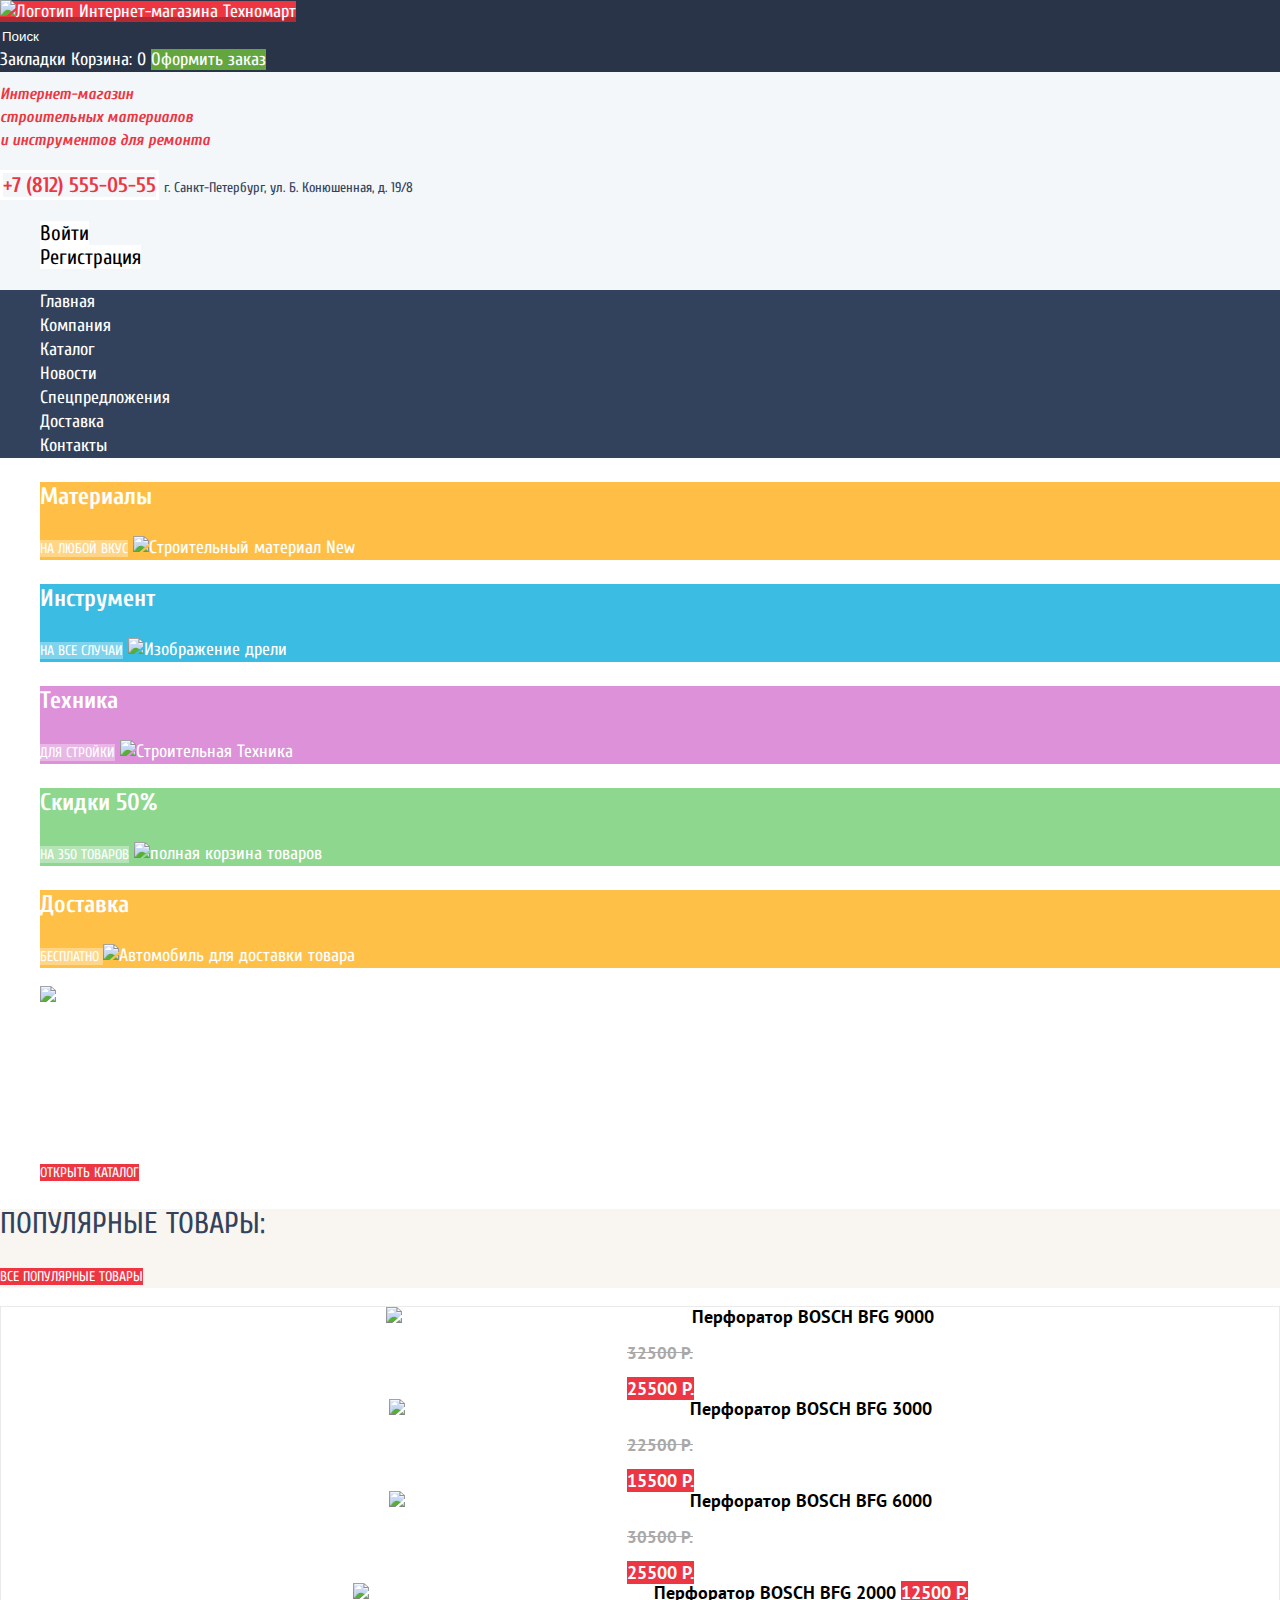
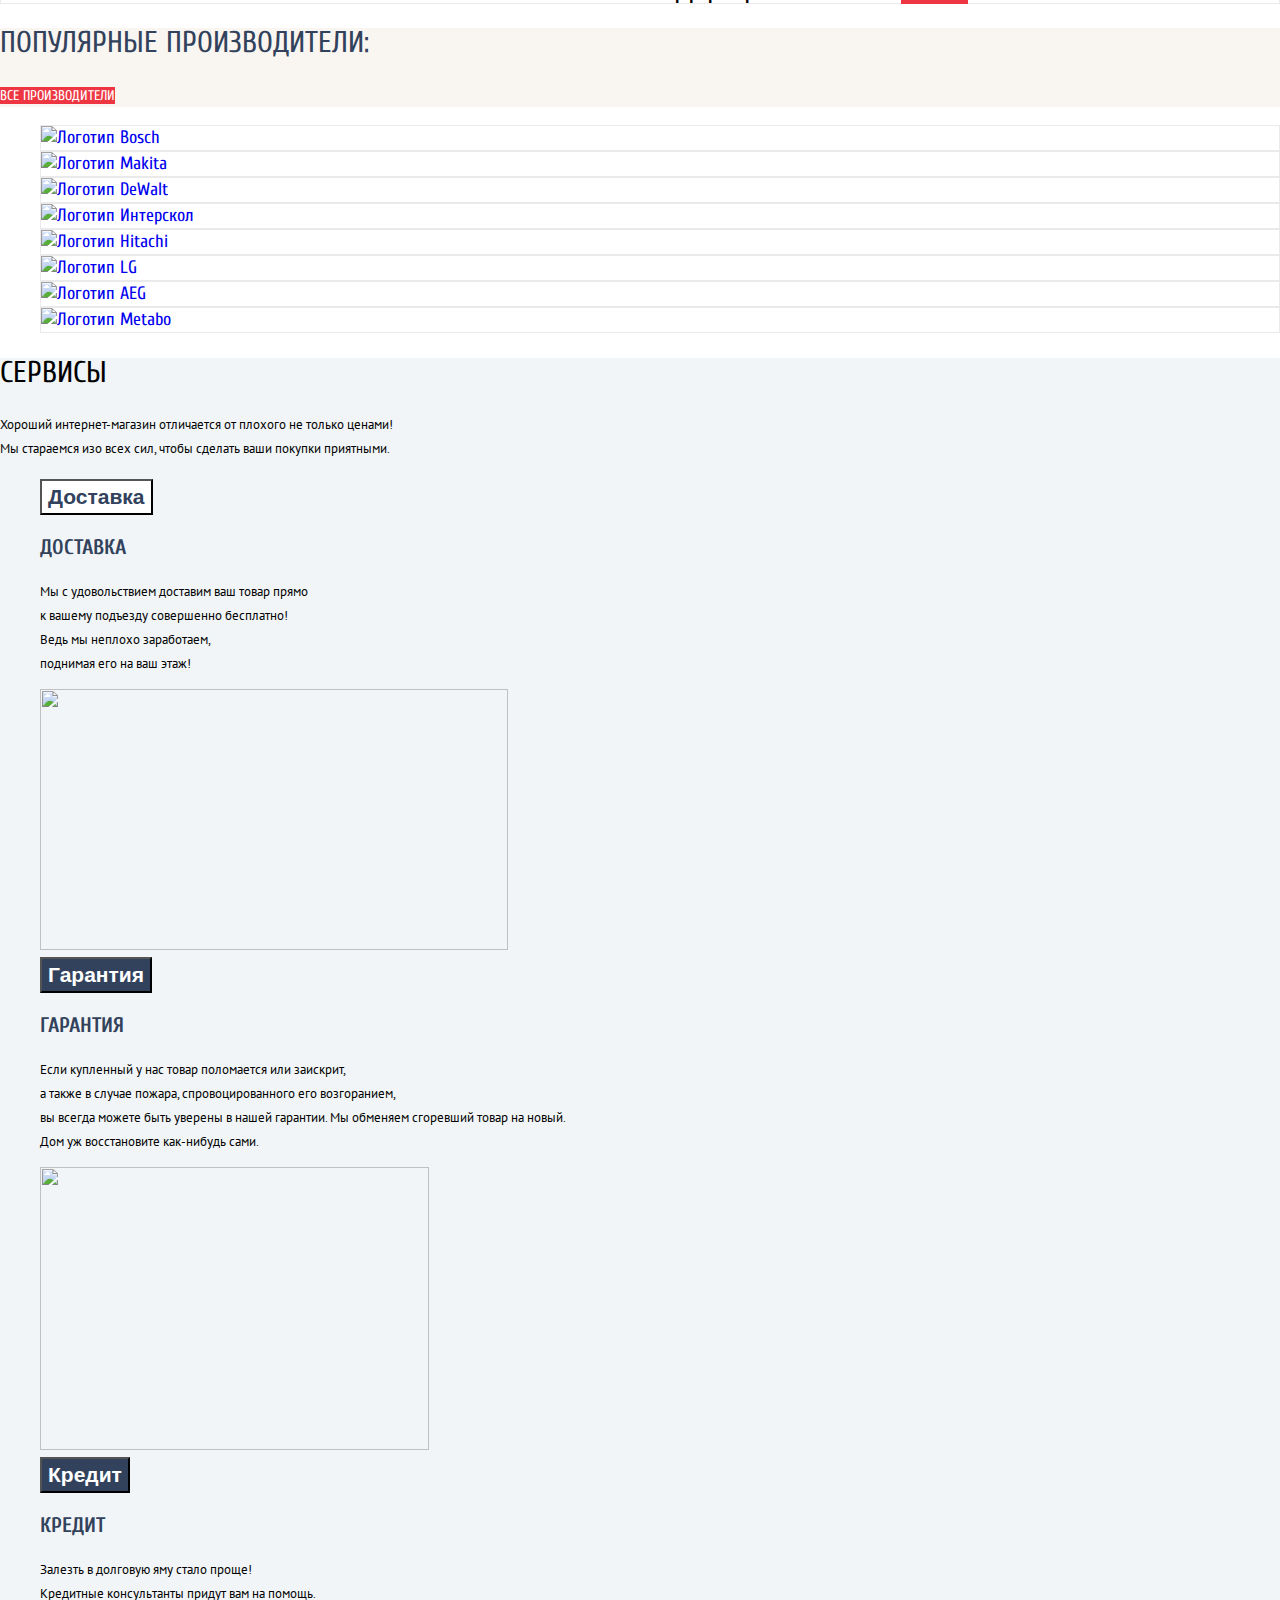
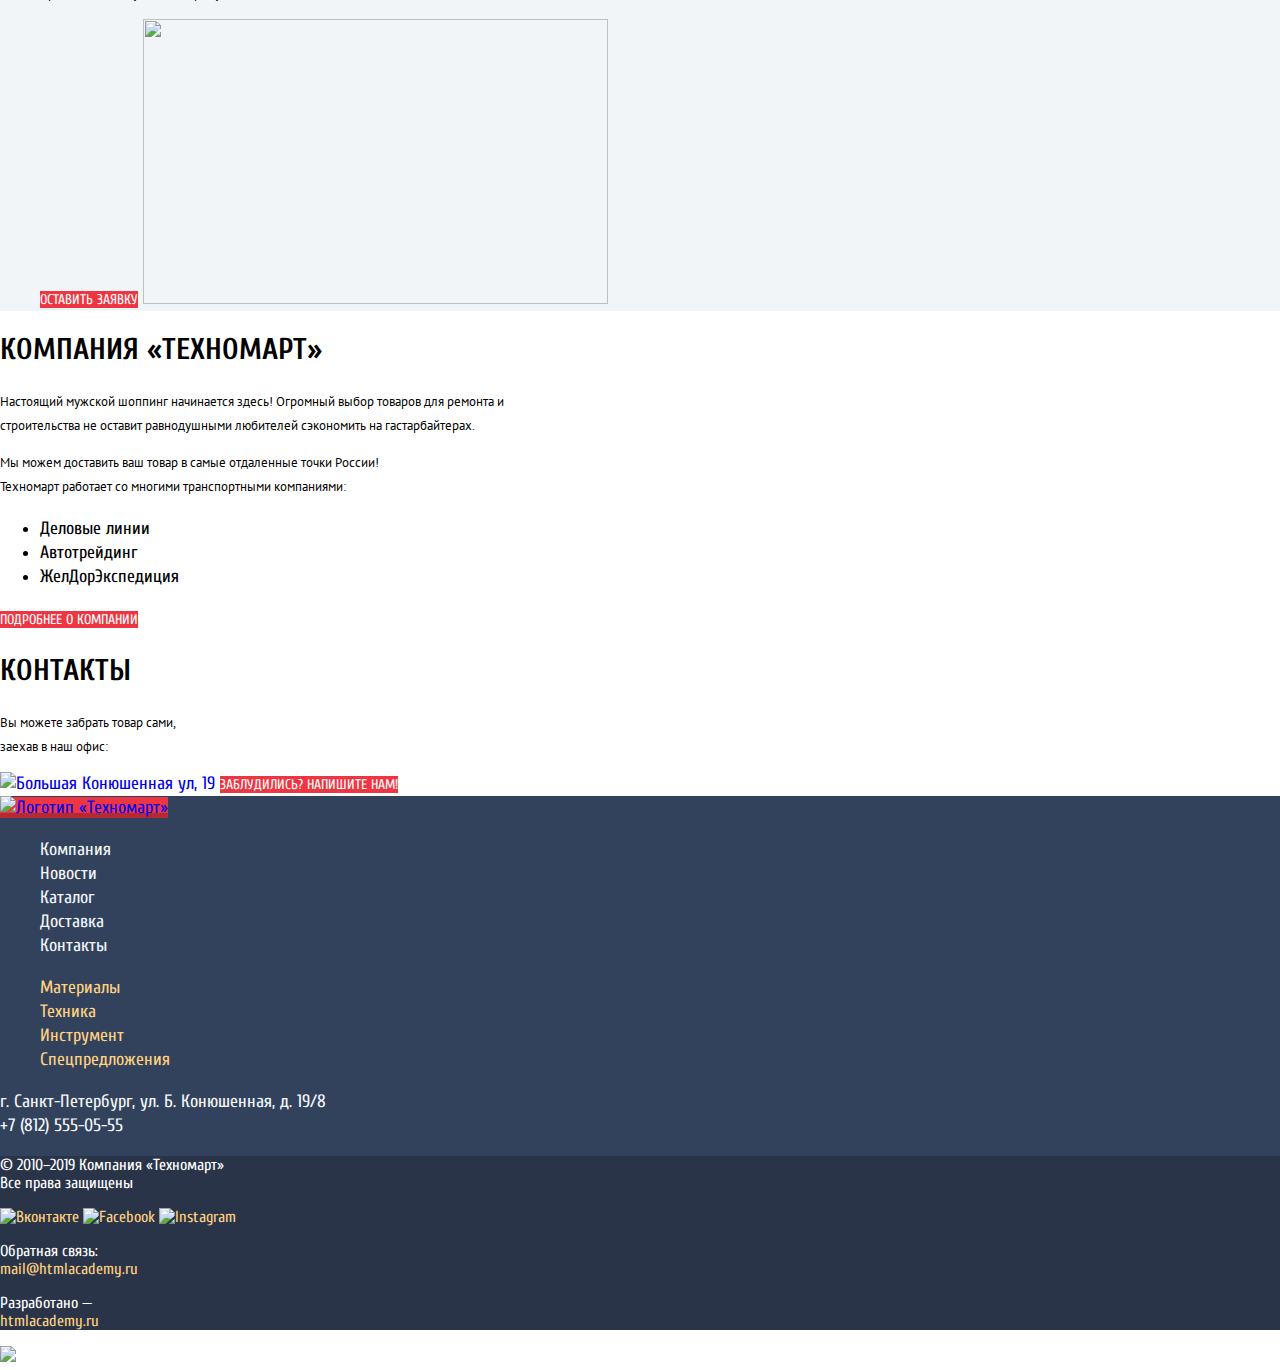
==== index.html @ 8cc9c498 "proj technomart 1st commit" ====
<!DOCTYPE html>
<html lang="ru">
  <head>
    <meta charset="UTF-8" />
    <meta http-equiv="X-UA-Compatible" content="IE=edge" />
    <meta name="viewport" content="width=device-width, initial-scale=1.0" />
    <link rel="preconnect" href="https://fonts.gstatic.com" />

    <link rel="preconnect" href="https://fonts.gstatic.com" />
    <link
      href="https://fonts.googleapis.com/css2?family=Cuprum:ital,wght@0,400;0,700;1,400&family=PT+Sans:wght@400;700&display=swap"
      rel="stylesheet"
    />
    <link
      rel="stylesheet"
      href="https://necolas.github.io/normalize.css/8.0.1/normalize.css"
    />
    <link rel="stylesheet" href="/css/style.css" />
    <title>Техномарт</title>
  </head>
  <body>
    <header class="main-header">
      <!-- Верхняя шапка -->
      <section class="upper-header">
        <a class="logo" href="#"
          ><img
            src="/img/logo-technomart.svg"
            width="108"
            height="18"
            alt="Логотип Интернет-магазина Техномарт"
        /></a>
        <form class="search" action="https://echo.htmlacademy.ru" method="POST">
          <input
            type="text"
            id="header-search"
            name="search"
            placeholder="Поиск"
          />
          <label class="visually-hidden" for="header-search">Поиск</label>
        </form>
        <a class="bookmarks" href="#">Закладки</a>
        <a class="cart" href="#">Корзина: 0</a>
        <a class="checkout" href="#">Оформить заказ</a>
      </section>
      <!-- Нижняя шапка -->
      <section class="middle-header">
        <h1>
          Интернет-магазин <br />
          строительных материалов <br />
          и инструментов для ремонта
        </h1>
        <p class="header-contacts">
          <a href="tel:+7 (812) 555-05-55">+7 (812) 555-05-55</a>
          <span class="location"
            >г. Санкт-Петербург, ул. Б. Конюшенная, д. 19/8</span
          >
        </p>
        <ul class="user-nav">
          <li class="user-login"><a href="#">Войти</a></li>
          <li class="user-registration"><a href="#">Регистрация</a></li>
        </ul>
      </section>
      <nav class="main-nav">
        <ul class="site-nav">
          <li class="nav-item"><a href="#">Главная</a></li>
          <li class="nav-item"><a href="#">Компания</a></li>
          <li class="nav-item"><a href="#">Каталог</a></li>
          <li class="nav-item"><a href="#">Новости</a></li>
          <li class="nav-item"><a href="#">Спецпредложения</a></li>
          <li class="nav-item"><a href="#">Доставка</a></li>
          <li class="nav-item"><a href="#">Контакты</a></li>
        </ul>
      </nav>
    </header>
    <main class="main-body">
      <!-- плитки разноцветные и слайдер -->
      <section class="features container">
        <h3 class="visually-hidden">Что мы предлагем</h3>
        <ul class="features-list">
          <li class="features-materials">
            <h3>Материалы</h3>
            <a href="#">На любой вкус</a>
            <img
              src="img/features-icon-1.png"
              alt="Строительный материал"
              width="44"
              height="65"
            />
            <span class="new-item">New</span>
          </li>
          <li class="features-tools">
            <h3>Инструмент</h3>
            <a href="#">На все случаи</a>
            <img
              src="img/features-icon-2.png"
              alt="Изображение дрели"
              width="75"
              height="61"
            />
          </li>
          <li class="features-veachle">
            <h3>Техника</h3>
            <a href="#">Для стройки</a>
            <img
              src="img/features-icon-3.png"
              alt="Строительная Техника"
              width="78"
              height="62"
            />
          </li>
          <li class="features-discount">
            <h3>Скидки 50%</h3>
            <a href="#">На 350 товаров</a>
            <img
              src="img/features-icon-4.png"
              alt="полная корзина товаров"
              width="59"
              height="72"
            />
          </li>
          <li class="features-delivery">
            <h3>Доставка</h3>
            <a href="#">Бесплатно </a>
            <img
              src="img/features-icon-5.png"
              alt="Автомобиль для доставки товара"
              width="78"
              height="63"
            />
          </li>
        </ul>
        <!-- слайдер -->
        <div class="slider">
          <figure>
            <div>
              <img
                src="/img/drill.jpg"
                width="620"
                height="266"
                alt="Дрели Bosch"
              />
              <h3>Дрели</h3>
              <p>Соседям на радость!</p>
              <a class="red-link" href="#">Открыть каталог</a>
            </div>
            <div style="display: none">
              <img
                src="/img/perforator.jpg"
                width="620"
                height="266"
                alt="Перфораторы Bosch"
              />
              <h3>Перфораторы</h3>
              <p>Настоящие мужские игрушки</p>
              <a class="red-link" href="#">Открыть каталог</a>
            </div>
          </figure>
        </div>
      </section>
      <!-- Популярные товары -->
      <section class="popular-items container">
        <div class="section-header">
          <h2>Популярные товары:</h2>
          <a class="red-link" href="#">Все популярные товары</a>
        </div>
        <ul class="popular-items-list">
          <li class="popular-item">
            <img
              src="img/bosch-BFG-9000.png"
              width="218"
              height="170"
              alt="Синий перфоратор Bosch BFG 9000"
            /><a href="#"> Перфоратор BOSCH BFG 9000</a>
            <p>32500 Р.</p>
            <span>25500 Р.</span>
          </li>
          <li class="popular-item">
            <img
              src="img/bosch-BFG-3000.png"
              width="218"
              height="170"
              alt="Синий перфоратор Bosch BFG 3000"
            /><a href="#">Перфоратор BOSCH BFG 3000</a>
            <p>22500 Р.</p>
            <span>15500 Р.</span>
          </li>
          <li class="popular-item">
            <img
              src="img/bosch-BFG-6000.png"
              width="218"
              height="170"
              alt="Синий перфоратор Bosch BFG 6000"
            /><a href="#">Перфоратор BOSCH BFG 6000</a>
            <p>30500 Р.</p>
            <span>25500 Р.</span>
          </li>
          <li class="popular-item">
            <img
              src="img/bosch-BFG-2000.png"
              width="218"
              height="170"
              alt="Синий перфоратор Bosch BFG 2000"
            /><a href="#">Перфоратор BOSCH BFG 2000</a> <span>12500 Р.</span>
          </li>
        </ul>
      </section>
      <!-- Популярные производители -->
      <section class="popular-manufacturers container">
        <div class="section-header">
          <h2>Популярные производители:</h2>
          <a class="red-link" href="#">Все производители</a>
        </div>
        <div>
          <ul class="popular-manufacturers-list">
            <li>
              <a href="#"
                ><img
                  src="img/bosch.jpg"
                  width="126"
                  height="37"
                  alt="Логотип Bosch"
              /></a>
            </li>
            <li>
              <a href="#"
                ><img
                  src="img/Makita.jpg"
                  width="123"
                  height="40"
                  alt="Логотип Makita"
              /></a>
            </li>
            <li>
              <a href="#"
                ><img
                  src="img/DeWALT.jpg"
                  width="146"
                  height="44"
                  alt="Логотип DeWalt"
              /></a>
            </li>
            <li>
              <a href="#"
                ><img
                  src="img/interskol.jpg"
                  width="200"
                  height="88"
                  alt="Логотип Интерскол"
              /></a>
            </li>
            <li>
              <a href="#"
                ><img
                  src="img/Hitachi.jpg"
                  width="169"
                  height="31"
                  alt="Логотип Hitachi"
              /></a>
            </li>
            <li>
              <a href="#"
                ><img src="img/LG.jpg" width="121" height="73" alt="Логотип LG"
              /></a>
            </li>
            <li>
              <a href="#"
                ><img
                  src="img/AEG.jpg"
                  width="151"
                  height="96"
                  alt="Логотип AEG"
              /></a>
            </li>
            <li>
              <a href="#"
                ><img
                  src="img/Metabo.jpg"
                  width="204"
                  height="69"
                  alt="Логотип Metabo"
              /></a>
            </li>
          </ul>
        </div>
      </section>
      <!-- Сервисы -->
      <section class="servises container">
        <h2>Сервисы</h2>
        <p>
          Хороший интернет-магазин отличается от плохого не только ценами!
          <br />
          Мы стараемся изо всех сил, чтобы сделать ваши покупки приятными.
        </p>
        <div>
          <ul class="servises-list">
            <li class="service-item-delivery">
              <button class="servises-btn services-current-btn">
                Доставка
              </button>
              <h2>Доставка</h2>
              <p>
                Мы с удовольствием доставим ваш товар прямо <br />
                к вашему подъезду совершенно бесплатно! <br />
                Ведь мы неплохо заработаем, <br />
                поднимая его на ваш этаж!
              </p>
              <img src="img/delivery.png" width="468" height="261" alt="" />
            </li>
            <li class="service-item-guarantee">
              <button class="servises-btn">Гарантия</button>
              <h2>Гарантия</h2>
              <p>
                Если купленный у нас товар поломается или заискрит, <br />
                а также в случае пожара, спровоцированного его возгоранием,
                <br />
                вы всегда можете быть уверены в нашей гарантии. Мы обменяем
                сгоревший товар на новый. <br />
                Дом уж восстановите как-нибудь сами.
              </p>
              <img src="img/guarantee.png" width="389" height="283" alt="" />
            </li>
            <li class="service-item-credit">
              <button class="servises-btn">Кредит</button>
              <h2>Кредит</h2>
              <p>
                Залезть в долговую яму стало проще! <br />
                Кредитные консультанты придут вам на помощь.
              </p>
              <a class="red-link" href="#">Оставить заявку</a>
              <img src="img/credit.png" width="465" height="285" alt="" />
            </li>
          </ul>
        </div>
      </section>
      <div class="about-contacts container">
        <!-- О компании -->
        <section class="about">
          <h2>Компания «Техномарт»</h2>
          <p>
            Настоящий мужской шоппинг начинается здесь! Огромный выбор товаров
            для ремонта и <br />
            строительства не оставит равнодушными любителей сэкономить на
            гастарбайтерах.
          </p>
          <p>
            Мы можем доставить ваш товар в самые отдаленные точки России! <br />
            Техномарт работает со многими транспортными компаниями:
          </p>
          <ul class="about-delivery-list">
            <li>Деловые линии</li>
            <li>Автотрейдинг</li>
            <li>ЖелДорЭкспедиция</li>
          </ul>
          <a class="red-link" href="#">Подробнее о компании</a>
        </section>
        <!-- Контакты -->
        <section class="contacts">
          <h2>Контакты</h2>
          <p>
            Вы можете забрать товар сами, <br />
            заехав в наш офис:
          </p>
          <a href="#"
            ><img
              src="img/mini-map.png"
              width="300"
              height="158"
              alt="Большая Конюшенная ул, 19"
          /></a>
          <a class="red-link" href="#">Заблудились? Напишите нам!</a>
        </section>
      </div>
    </main>
    <footer class="main-footer">
      <!-- Верхний футер -->
      <section class="upper-footer">
        <a class="logo footer-logo" href="#"
          ><img src="/img/logo-technomart.svg" alt="Логотип «Техномарт»"
        /></a>
        <nav class="footer-nav">
          <ul class="footer-site-nav">
            <li class="footer-nav-item"><a href="#">Компания</a></li>
            <li class="footer-nav-item"><a href="#">Новости</a></li>
            <li class="footer-nav-item"><a href="#">Каталог</a></li>
            <li class="footer-nav-item"><a href="#">Доставка</a></li>
            <li class="footer-nav-item"><a href="#">Контакты</a></li>
          </ul>

          <ul class="footer-catalog-list">
            <li class="footer-catalog-item"><a href="#">Материалы</a></li>
            <li class="footer-catalog-item"><a href="#">Техника</a></li>
            <li class="footer-catalog-item"><a href="#">Инструмент</a></li>
            <li class="footer-catalog-item"><a href="#">Спецпредложения</a></li>
          </ul>
        </nav>
        <p>
          г. Санкт-Петербург, ул. Б. Конюшенная, д. 19/8 <br />
          +7 (812) 555-05-55
        </p>
      </section>
      <!-- Нижний футер -->
      <section class="bottom-footer">
        <p>
          © 2010–2019 Компания «Техномарт» <br />
          Все права защищены
        </p>
        <a href="#"
          ><img src="img/vk-icon.png" width="26" height="15" alt="Вконтакте"
        /></a>
        <a href="#"
          ><img src="img/fb-icon.png" width="12" height="22" alt="Facebook"
        /></a>
        <a href="#"
          ><img src="img/insta-icon.png" width="21" height="21" alt="Instagram"
        /></a>
        <p class="footer-contact-link">
          Обратная связь: <br />
          <a href="#">mail@htmlacademy.ru</a>
        </p>
        <p class="footer-deloveped">
          Разработано — <br />
          <a href="#">htmlacademy.ru</a>
        </p>
      </section>
    </footer>
    <!-- Большая карта -->
    <section>
      <!-- Гугл карта -->
      <img src="img/close-map.png" width="21" height="21" alt="Закрыть" />
    </section>
  </body>
</html>
---- css/style.css ----
body {
  margin: 0;
  padding: 0;

  font-family: "Cuprum", Arial, Helvetica, sans-serif;
  font-size: 18px;
  line-height: 24px;
  color: #ffffff;
  font-weight: 400;

  background-color: #ffffff;
}

a {
  text-decoration: none;
}

h1 {
  font-style: italic;
  font-size: 16px;
  line-height: 23px;

  color: #ee3643;
}

.visually-hidden {
  position: absolute;
  width: 1px;
  height: 1px;
  margin: -1px;
  padding: 0;
  overflow: hidden;
  border: 0;
  clip: rect(0 0 0 0);
}

.red-link {
  background-color: #ee3643;

  color: #ffffff;
  font-size: 14px;
  line-height: 18px;
  text-transform: uppercase;
  text-align: center;
}

.red-link:hover,
.red-link:focus {
  background-color: #ca2c37;
}

.red-link:active {
  background-color: #ba2732;
}

/* header */
.main-header {
  background-image: url(/img/header-bg.png);
  background-color: #f4f7f9;
  background-repeat: repeat;
  background-position: 0 0;
}
/* upper header */
.upper-header {
  color: #ffffff;

  background-color: #293449;
}

.upper-header a {
  color: #ffffff;
}

.logo {
  background-color: #ee3643;

  box-shadow: inset 0px -5px 0px rgba(0, 0, 0, 0.24);
}

.logo:active {
  background-color: #ba2732;
}

.search input[type="text"] {
  background-color: inherit;

  border: none;
}
.search input[type="text"]::placeholder {
  color: #ffffff;
}

.search input[type="text"]:focus {
  color: #000;

  background-color: #fff;
}

.bookmarks,
.cart {
  text-align: center;
}

.bookmarks:active,
.cart:active {
  background-color: #161d29;

  color: rgba(255, 255, 255, 0.5);
}

.checkout {
  background-color: #63a63e;
}

.checkout:active {
  color: rgba(255, 255, 255, 0.5);
}

/* middle header*/

.middle-header {
  font-size: 21px;
}

.header-contacts a {
  border: 3px solid #ffffff;

  text-align: center;

  color: #ee3643;
  font-weight: 700;
}

.user-nav li {
  list-style: none;
}

.user-nav a {
  font-size: 21px;
  line-height: 21px;
  color: #000000;

  background-color: #ffffff;
}

.user-nav a:hover,
.user-nav a:focus {
  color: #ee3643;
}

.user-nav a:active {
  color: #c5c5c5;
}

.location {
  font-size: 14px;
  line-height: 24px;

  color: #32425c;
}

.user-section-wrapper {
  font-size: 21px;
  line-height: 21px;
  color: #000000;
  text-align: center;

  background-color: #ffffff;
}

.user-section-buttons {
  list-style: none;
}

.user-section-buttons a {
  color: #32425c;
}

/* Navigation */

.site-nav {
  list-style: none;

  background-color: #32425c;
}

.site-nav a {
  color: #ffffff;
}

.site-nav li:hover,
.site-nav li:focus {
  background-color: #293449;
}

.site-nav a:active {
  color: rgba(255, 255, 255, 0.5);
}
/* main body */

/* breadcrumb */
.inner-page {
  font-family: "PT Sans", Arial, Helvetica, sans-serif;
  color: #000000;
}

.inner-page a {
  color: inherit;
}

.breadcrumb-list {
  list-style: none;
}

.breadcrumb-list h5 {
  font-size: 13px;
  line-height: 18px;
  text-transform: uppercase;
}

/* inner page heading */
.inner-page h2 {
  font-size: 30px;
  line-height: 30px;
  color: #32425c;
  text-transform: uppercase;

  background-color: #f2f6f8;
}

.item-filter {
  font-size: 15px;
  line-height: 19px;
  color: #000000;
  text-transform: uppercase;
}

.item-filter h3 {
  font-size: 13px;
  line-height: 18px;

  background-color: #f7f3ec;
}

.form-item-filter legend {
  font-size: 17px;
  line-height: 30px;
  font-weight: 700;
}

.form-item-filter button[type="submit"] {
  font-size: 13px;
  line-height: 18px;
  text-align: center;
  text-transform: uppercase;

  border: 1px solid #e5e5e5;
}

/* sort */

.sort-item {
  background-color: #f7f3ec;
}

.sort-item-list {
  list-style: none;
}

.sort-item-list li {
  color: rgba(0, 0, 0, 0.3);
  text-transform: uppercase;

  border-bottom: 1px dotted #ee3643;
}

.sort-item-list li:hover {
  border-bottom: 1px solid #ee3643;
}

.sort-item-list li:active,
.sort-item-current {
  color: #ee3643;

  border: none;
}

/* Доделать */
.sort-item-list-direction button {
}

/* features */

.features-list {
  list-style: none;
}

.features-list h3 {
  font-size: 24px;
  line-height: 30px;
  font-weight: 700;
}

.features-list a {
  background-color: rgba(255, 255, 255, 0.35);

  font-size: 14px;
  line-height: 18px;
  text-transform: uppercase;
  font-weight: 400;
  color: #ffffff;

  text-align: center;
}

.features-list a:hover,
.features-list a:focus {
  background-color: rgba(0, 0, 0, 0.1);
}

.features-list a:active {
  background-color: rgba(0, 0, 0, 0.2);
}

.features-materials {
  background-color: #ffbf47;
}

.features-tools {
  background-color: #3bbce3;
}

.features-veachle {
  background-color: #dc91d8;
}

.features-discount {
  background-color: #8ed78f;
}

.features-delivery {
  background-color: #ffc047;
}

.new {
  background-color: #ee3643;

  /* transform: rotate(45deg); */
}

.slider h3 {
  font-size: 36px;
  line-height: 36px;
  font-weight: 700;
  text-transform: uppercase;
}

/* popular items */

.section-header {
  background-color: #f9f5f0;
  text-transform: uppercase;
}

.section-header h2 {
  font-size: 30px;
  line-height: 30px;
  color: #32425c;
  font-weight: 400;
}

.popular-items-list,
.catalog-item-list {
  list-style: none;

  font-family: "PT Sans", Arial, Helvetica, sans-serif;
}

.popular-items-list,
.catalog-item-list li {
  border: 1px solid #eaeaea;
}

.popular-item,
.catalog-item {
  text-align: center;
  line-height: 20px;
}

.popular-item:hover,
.catalog-item:hover {
  box-shadow: 0px 4px 20px rgba(0, 0, 0, 0.15);
}

.popular-item a,
.catalog-item a {
  color: #000000;
  font-weight: 700;
}

.popular-item p,
.catalog-item p {
  font-size: 17px;
  line-height: 18px;
  color: #a9a9a9;
  text-align: center;
  text-decoration-line: line-through;
  font-weight: 700;
}

.popular-item span,
.catalog-item span {
  color: #ffffff;
  text-align: center;
  font-weight: 700;

  background-color: #ee3643;
  /* background-image: url(/img/red-button.png);
  background-repeat: no-repeat;
  background-position: 0 0; */
}

/* pagination */

.page-link-list {
  list-style: none;
}

.page-link-list a {
  color: #000000;
  font-size: 13px;
  line-height: 18px;
  text-align: center;

  border: 1px solid #e5e5e5;
  border-radius: 2px;

  padding: 10px 15px;
}

.page-link-list a:hover {
  border-color: #c5c5c5;
}

.page-link-list a:active {
  border-color: #ee3643;
}

.page-link-current a {
  color: #ffffff;

  background-color: #ee3643;
}

/* about-item */

.about-item {
  background-color: #f1f5f7;
}

.about-item h2 {
  font-family: "Cuprum", Arial, Helvetica, sans-serif;
  font-size: 30px;
  line-height: 30px;
  color: #000000;
  text-transform: uppercase;
}

.about-item p {
  font-size: 13px;
}

/* popular manufacturers */

.popular-manufacturers-list {
  list-style: none;
}

.popular-manufacturers-list li {
  border: 1px solid #eaeaea;
}

.popular-manufacturers-list li:hover {
  box-shadow: 0px 4px 20px rgba(0, 0, 0, 0.15);
}

.popular-manufacturers-list li:active {
  opacity: 0.5;
}

/* Servises */
.servises {
  background-color: #f1f5f7;
}

.servises h2 {
  font-size: 30px;
  line-height: 30px;
  color: #000000;
  font-weight: 400;
  text-transform: uppercase;
}

.servises p {
  font-family: "PT Sans", Arial, Helvetica, sans-serif;
  font-size: 13px;
  line-height: 24px;
  color: #000000;
}

.servises-list {
  list-style: none;
}

.servises-list h2 {
  font-size: 21px;
  color: #32425c;
  font-weight: 700;
}

.servises-btn {
  font-size: 21px;
  line-height: 30px;
  color: #ffffff;
  font-weight: 700;

  background-color: #32425c;
}

.services-current-btn {
  font-size: 21px;
  line-height: 30px;
  color: #32425c;
  font-weight: 700;

  background-color: #ffffff;
}

.servises-btn:hover,
.servises-btn:focus {
  background-color: #293449;
}

/* About */
.about-contacts {
  color: black;
}

.about-contacts h2 {
  font-size: 30px;
  line-height: 30px;
  text-transform: uppercase;
}

.about-contacts p {
  font-family: "PT Sans", Arial, Helvetica, sans-serif;
  font-size: 13px;
  line-height: 24px;
}

.about-delivery-list li {
  font-size: 18px;
  line-height: 24px;
}

/* footer */

.main-footer {
  background-color: #32425c;
}

.upper-footer p {
  color: #f3f7f9;
}

.footer-nav ul {
  list-style: none;
}

.footer-nav a:hover {
  text-decoration-line: underline;
}

.footer-nav a:active {
  opacity: 0.5;
}

.footer-site-nav a {
  color: #f1f5f7;
}

.footer-catalog-list a {
  color: #ffd180;
}

/* bottom footer */

.bottom-footer {
  color: #ffffff;
  font-size: 16px;
  line-height: 18px;

  background-color: #293449;
}

.bottom-footer a {
  color: #ffd180;
}

.bottom-footer a:hover {
  text-decoration-line: underline;
}

.bottom-footer a:active {
  color: #ee3643;
}

.bottom-footer img:hover {
  background-color: #ee3643;
}

/* cart */

.cart-added {
  font-family: "Cuprum", Arial, Helvetica, sans-serif;
  text-align: center;
}

.cart-confirmation-wrapper h3 {
  color: #000000;
  font-size: 24px;
  line-height: 30px;
  font-weight: 700;
}

.cart-confirmation-buttons {
  font-size: 14px;
  line-height: 18px;
  text-transform: uppercase;

  background-color: #f1f1f1;
}

.cart-checkout {
  background-color: #ee3643;
}

.cart-continue {
  background-color: #ffffff;
}
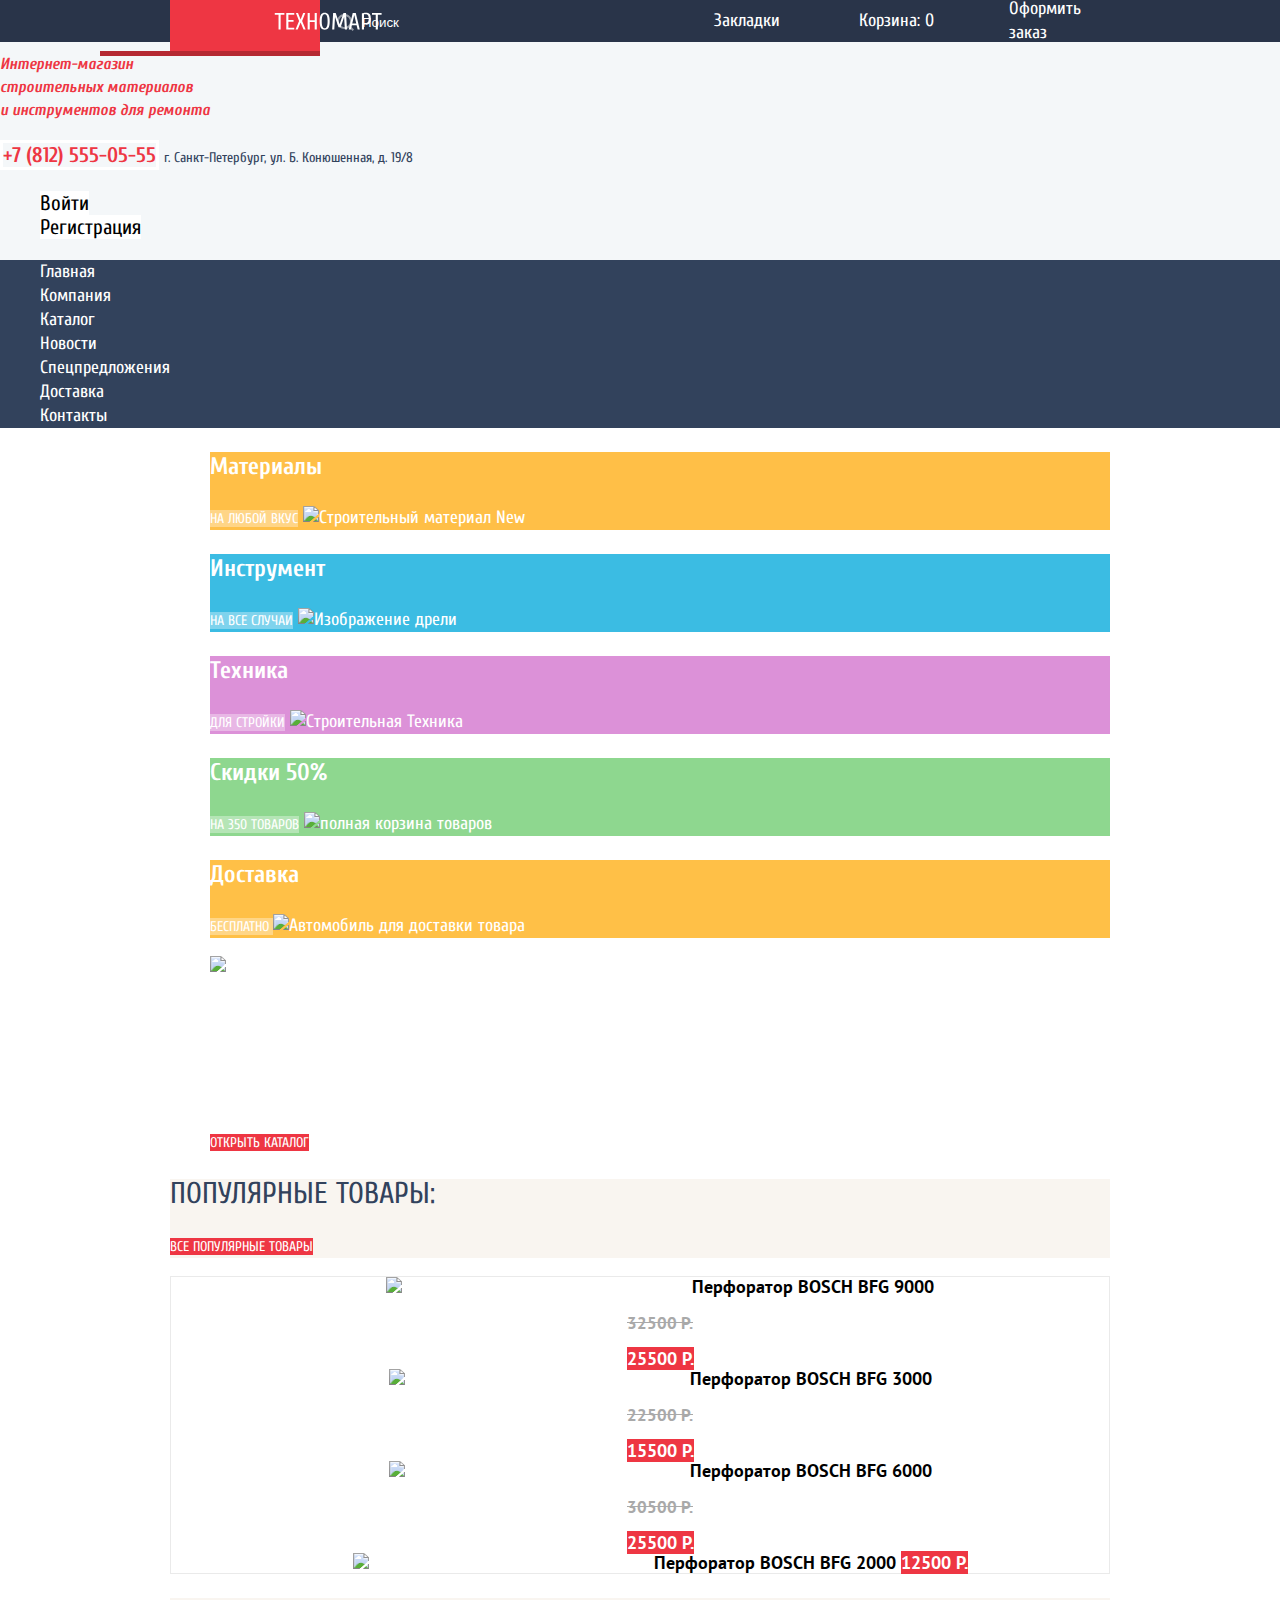
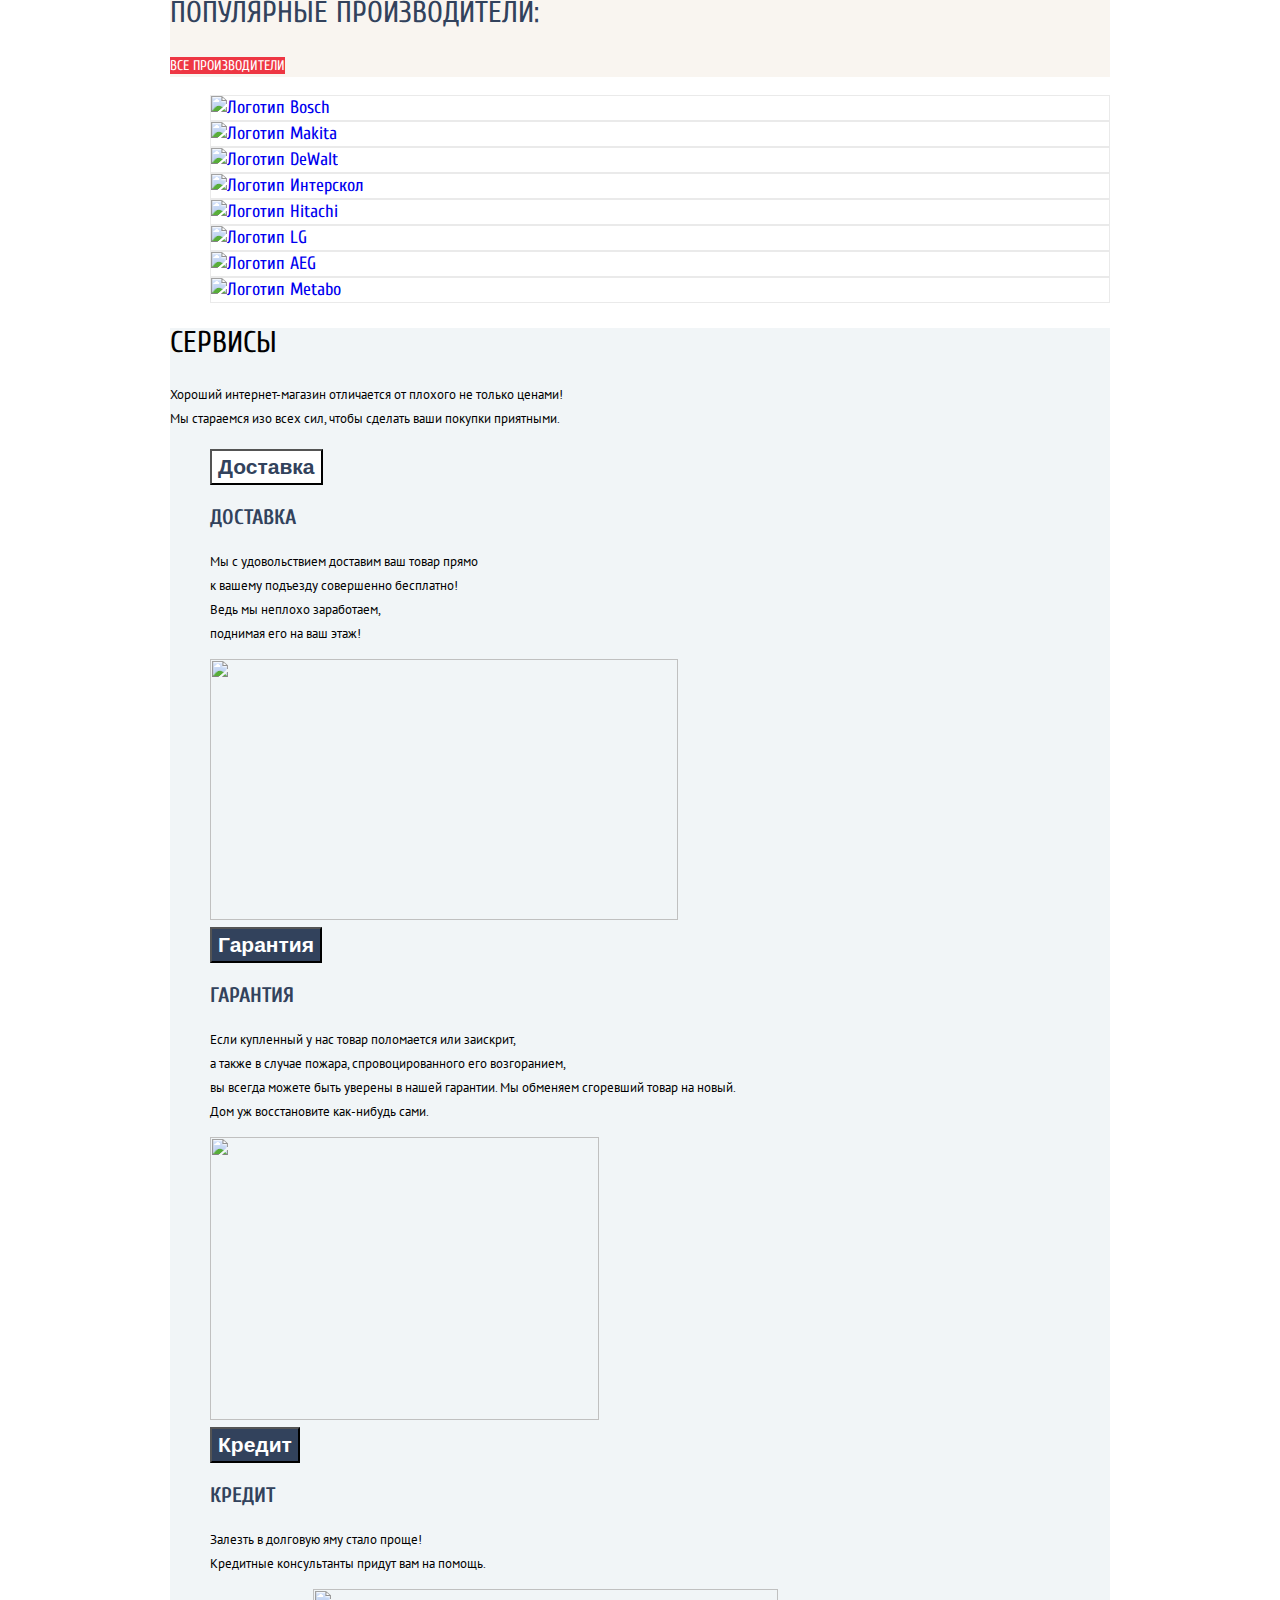
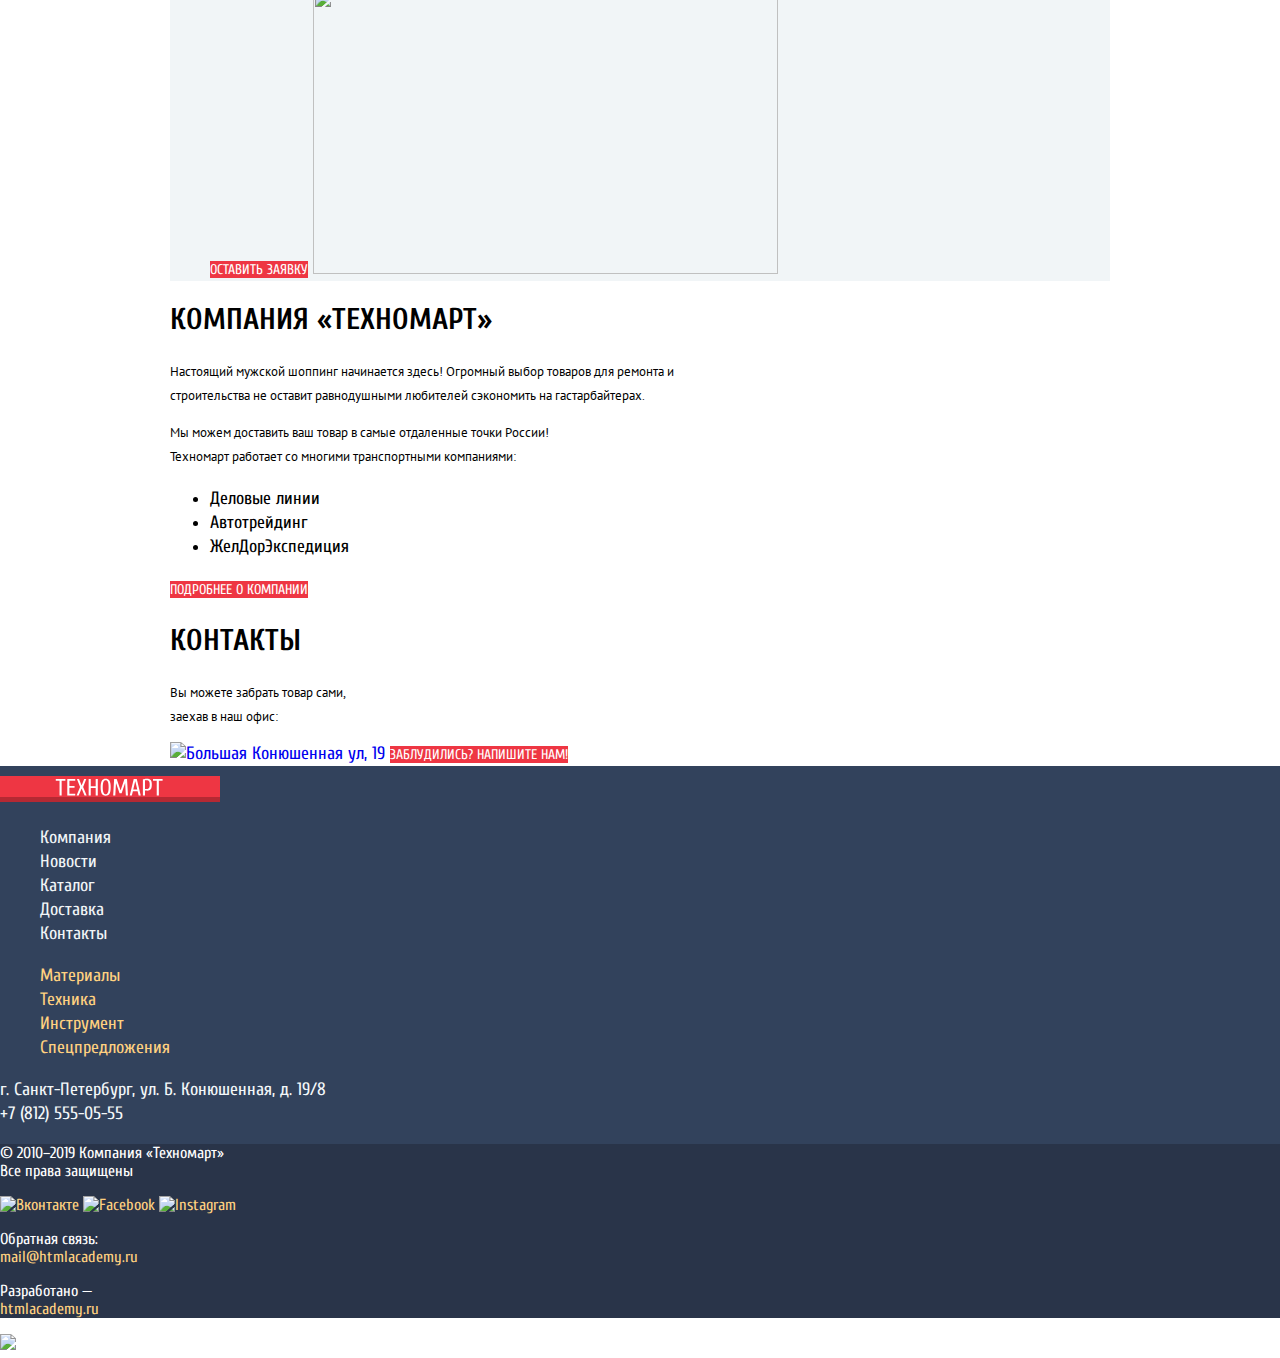
==== commit 56fb4328: "upper-header done" ====
--- a/index.html
+++ b/index.html
@@ -22,25 +22,49 @@
     <header class="main-header">
       <!-- Верхняя шапка -->
       <section class="upper-header">
-        <a class="logo" href="#"
-          ><img
-            src="/img/logo-technomart.svg"
-            width="108"
-            height="18"
-            alt="Логотип Интернет-магазина Техномарт"
-        /></a>
-        <form class="search" action="https://echo.htmlacademy.ru" method="POST">
-          <input
-            type="text"
-            id="header-search"
-            name="search"
-            placeholder="Поиск"
-          />
-          <label class="visually-hidden" for="header-search">Поиск</label>
-        </form>
-        <a class="bookmarks" href="#">Закладки</a>
-        <a class="cart" href="#">Корзина: 0</a>
-        <a class="checkout" href="#">Оформить заказ</a>
+        <div class="container">
+          <div class="upper-header-wrapper">
+            <a class="logo" href="#"
+              ><img
+                src="/img/logo-technomart.svg"
+                width="108px;"
+                height="18px;"
+                alt="Логотип Интернет-магазина Техномарт"
+            /></a>
+            <form
+              class="search"
+              action="https://echo.htmlacademy.ru"
+              method="POST"
+            >
+              <input
+                type="search"
+                id="header-search"
+                name="search"
+                placeholder="Поиск"
+              /><svg
+                class="search-icon"
+                width="17"
+                height="17"
+                viewBox="0 0 17 17"
+                fill="green"
+                xmlns="http://www.w3.org/2000/svg"
+              >
+                <path
+                  fill-rule="evenodd"
+                  clip-rule="evenodd"
+                  d="M13.458 12.044L17 15.586L15.586 17L12.044 13.458C10.782 14.421 9.21 15 7.5 15C3.35786 15 0 11.6421 0 7.5C0 3.35786 3.35786 0 7.5 0C11.6421 0 15 3.35786 15 7.5C15.0001 9.14309 14.4581 10.7403 13.458 12.044ZM7.5 2C4.467 2 2 4.467 2 7.5C2.00331 10.5362 4.4638 12.9967 7.5 13C10.532 13 13 10.532 13 7.5C13 4.467 10.532 2 7.5 2Z"
+                  fill="white"
+                />
+              </svg>
+
+              <label class="visually-hidden" for="header-search">Поиск</label>
+            </form>
+
+            <a class="bookmarks" href="#">Закладки</a>
+            <a class="cart" href="#">Корзина: 0</a>
+            <a class="checkout" href="#">Оформить заказ</a>
+          </div>
+        </div>
       </section>
       <!-- Нижняя шапка -->
       <section class="middle-header">
--- a/css/style.css
+++ b/css/style.css
@@ -53,6 +53,12 @@
   background-color: #ba2732;
 }
 
+.container {
+  margin: 0 auto;
+
+  width: 940px;
+}
+
 /* header */
 .main-header {
   background-image: url(/img/header-bg.png);
@@ -66,6 +72,14 @@
 
   background-color: #293449;
 }
+/* wrapper */
+
+.upper-header-wrapper {
+  display: flex;
+  align-items: center;
+
+  height: 42px;
+}
 
 .upper-header a {
   color: #ffffff;
@@ -74,26 +88,93 @@
 .logo {
   background-color: #ee3643;
 
-  box-shadow: inset 0px -5px 0px rgba(0, 0, 0, 0.24);
+  position: relative;
+
+  /* box-shadow: inset 0px -5px 0px rgba(0, 0, 0, 0.24); */
+}
+
+.logo::after {
+  content: "";
+
+  position: absolute;
+
+  width: 220px;
+  height: 5px;
+
+  background-color: rgba(181, 41, 51, 1);
+
+  bottom: -5px;
+  right: 0px;
+}
+
+.logo img {
+  padding: 12px 57px 12px 55px;
+
+  display: inline-block;
+  vertical-align: middle;
 }
 
 .logo:active {
   background-color: #ba2732;
 }
 
-.search input[type="text"] {
+.search {
+  display: flex;
+  flex-grow: 1;
+
+  position: relative;
+}
+
+.search input[type="search"] {
   background-color: inherit;
 
   border: none;
-}
-.search input[type="text"]::placeholder {
-  color: #ffffff;
-}
-
-.search input[type="text"]:focus {
+
+  padding: 14px 17px 12px 42px;
+
+  position: relative;
+
+  flex-grow: 1;
+}
+
+.search input[type="search"]::placeholder {
+  color: #ffffff;
+}
+
+.search-icon {
+  position: absolute;
+
+  top: 33%;
+  left: 17px;
+}
+
+.search-icon path {
+  fill-opacity: 0.5;
+}
+
+.search input[type="search"]:hover + .search-icon path {
+  fill-opacity: 1;
+}
+
+.search input[type="search"]:focus {
   color: #000;
 
   background-color: #fff;
+}
+
+input[type="search"]:focus + .search-icon path {
+  fill: #ee3643;
+  fill-opacity: 1;
+}
+
+.upper-header a {
+  display: block;
+
+  padding: 9px 26px 9px 49px;
+
+  box-sizing: border-box;
+
+  width: 150px;
 }
 
 .bookmarks,
@@ -108,8 +189,10 @@
   color: rgba(255, 255, 255, 0.5);
 }
 
-.checkout {
+.cart-list .checkout {
   background-color: #63a63e;
+
+  padding: 9px 16px 9px 19px;
 }
 
 .checkout:active {
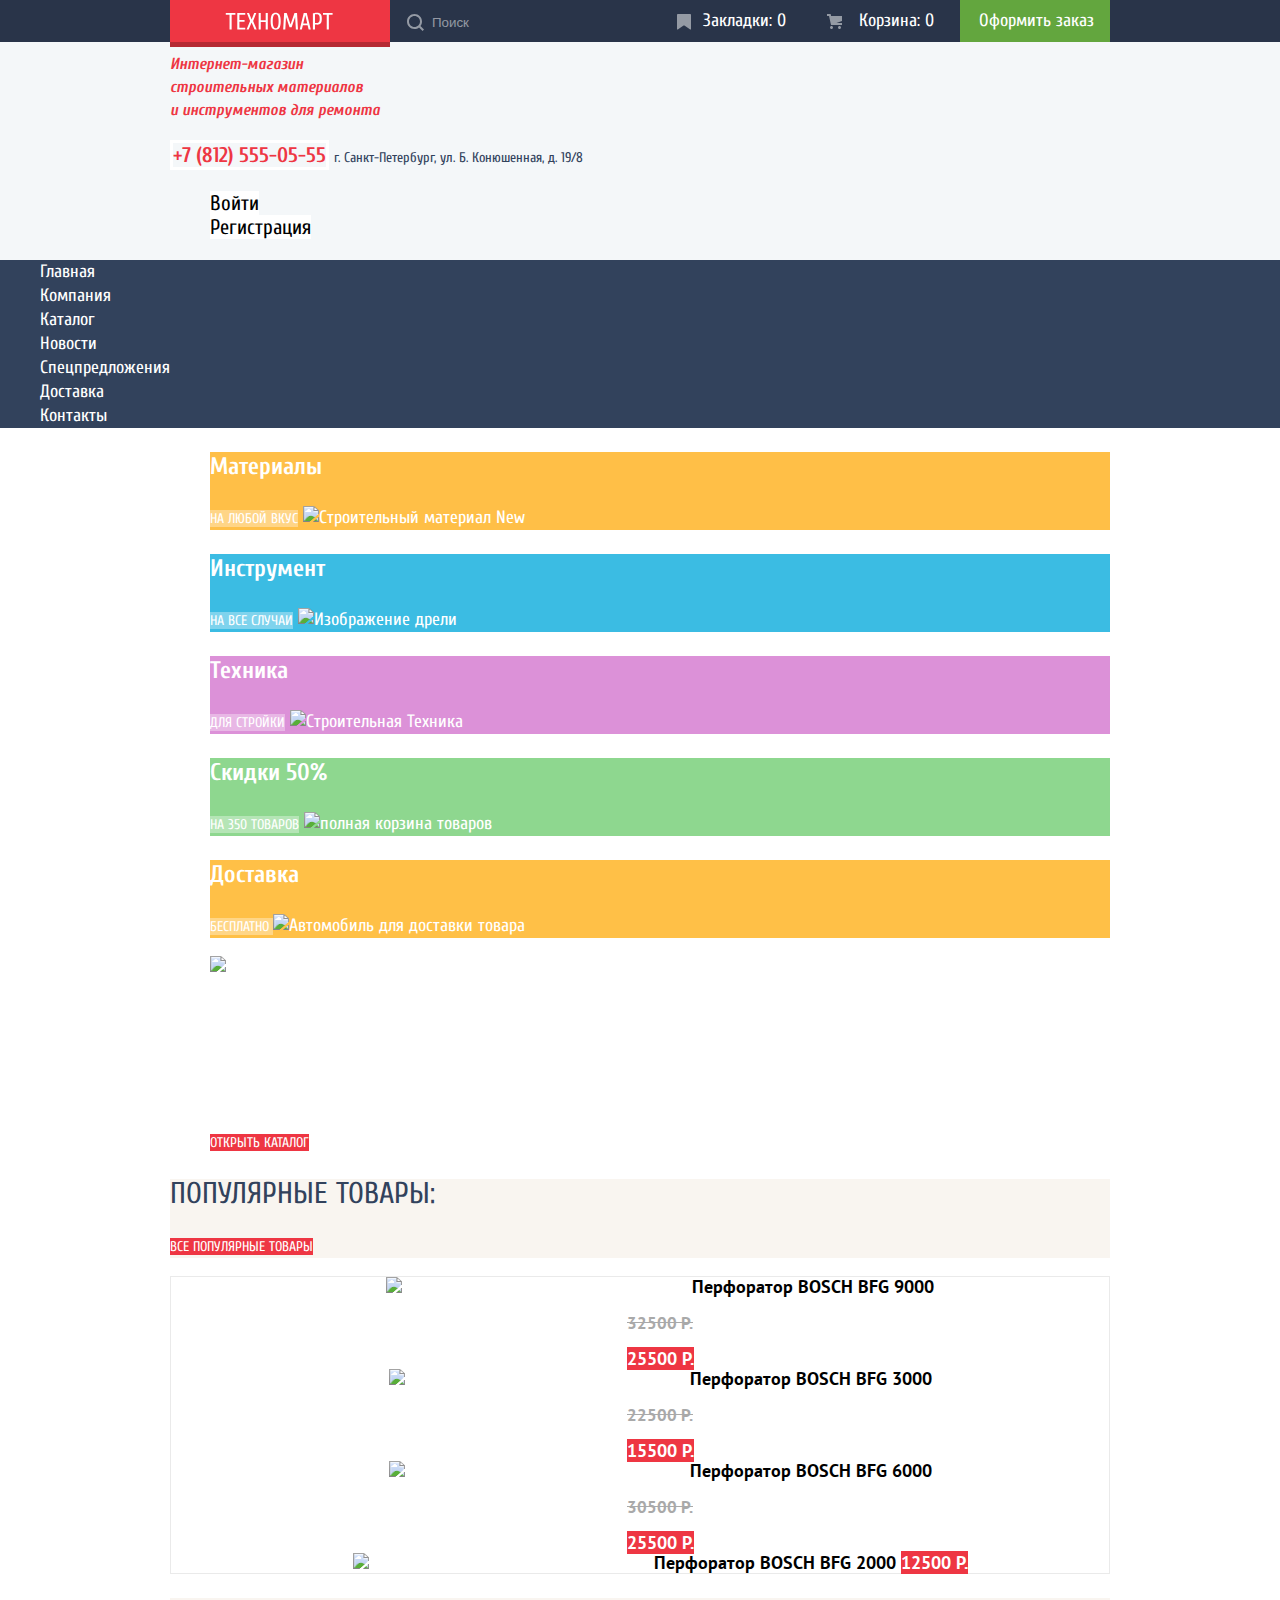
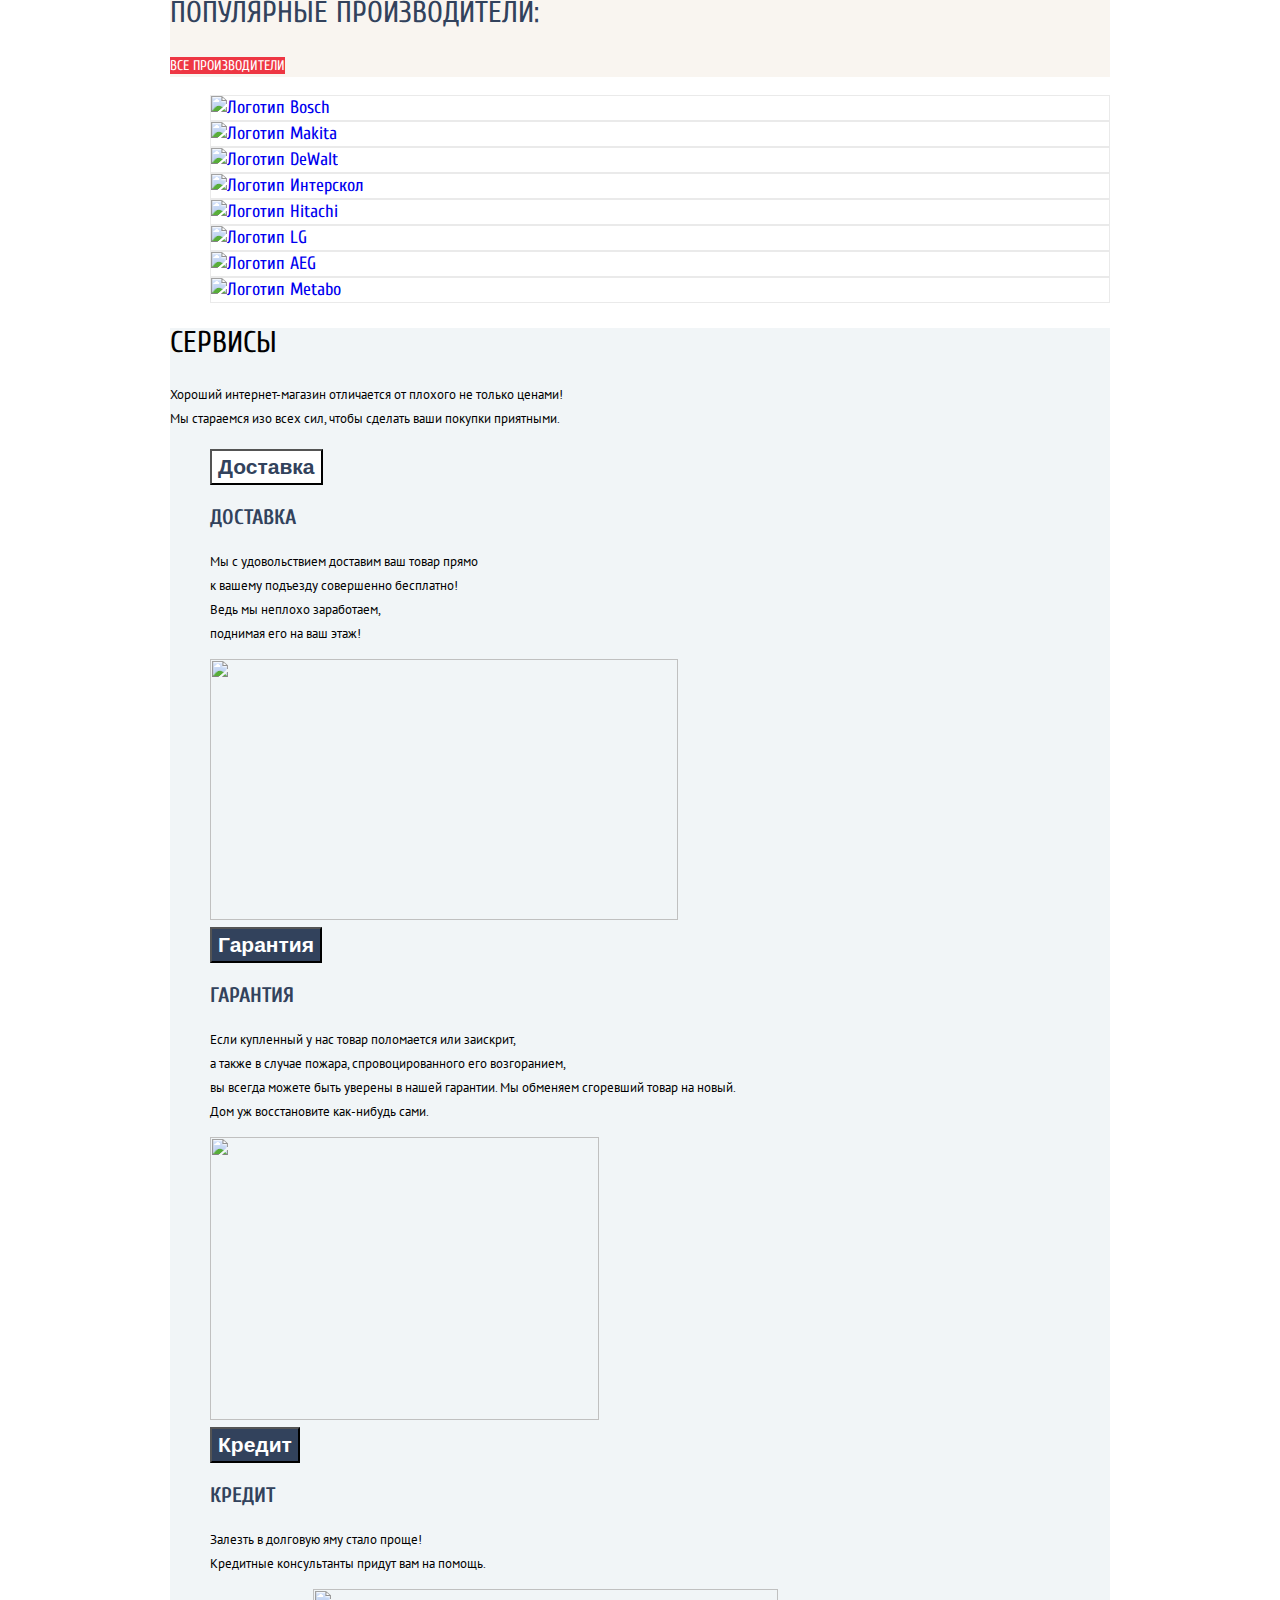
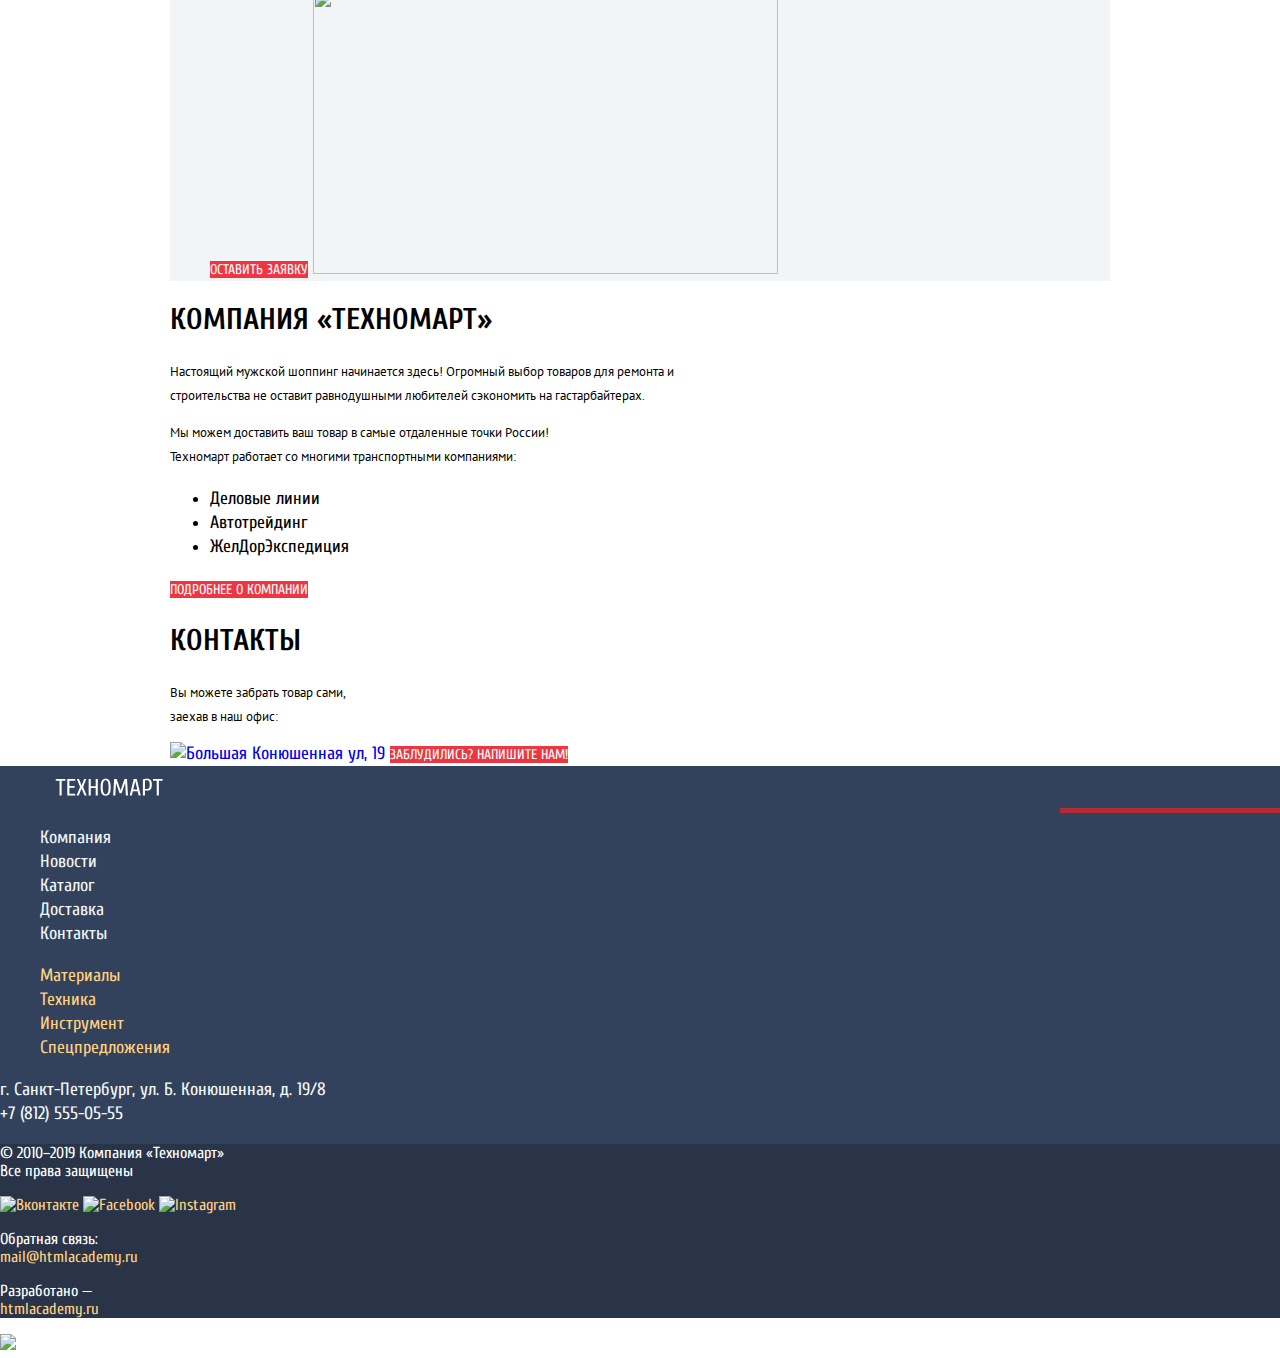
==== commit 611dffc0: "upper-header done 2" ====
--- a/index.html
+++ b/index.html
@@ -59,30 +59,74 @@
 
               <label class="visually-hidden" for="header-search">Поиск</label>
             </form>
+            <div class="order-section">
+              <a class="bookmarks" href="#"
+                ><svg
+                  class="bookmarks-icon"
+                  width="14"
+                  height="16"
+                  viewBox="0 0 14 16"
+                  fill="none"
+                  xmlns="http://www.w3.org/2000/svg"
+                >
+                  <path
+                    d="M14 15C14 15.55 13.632 15.741 13.182 15.426L7.819 11.661C7.369 11.346 6.632 11.346 6.182 11.661L0.818 15.426C0.368 15.741 0 15.55 0 15V1C0 0.45 0.45 0 1 0H13C13.55 0 14 0.45 14 1V15Z"
+                    fill="white"
+                  />
+                </svg>
+                Закладки: 0</a
+              >
+              <a class="cart" href="#"
+                ><svg
+                  class="cart-icon"
+                  width="15"
+                  height="15"
+                  viewBox="0 0 15 15"
+                  fill="none"
+                  xmlns="http://www.w3.org/2000/svg"
+                >
+                  <path
+                    d="M4.5 15C5.32843 15 6 14.3284 6 13.5C6 12.6716 5.32843 12 4.5 12C3.67157 12 3 12.6716 3 13.5C3 14.3284 3.67157 15 4.5 15Z"
+                    fill="white"
+                  />
+                  <path
+                    d="M12.5 15C13.3284 15 14 14.3284 14 13.5C14 12.6716 13.3284 12 12.5 12C11.6716 12 11 12.6716 11 13.5C11 14.3284 11.6716 15 12.5 15Z"
+                    fill="white"
+                  />
+                  <path
+                    d="M15 2H4.07L3.648 0H0V2H2.031L4.016 11H15V9H9.441L15 6.951V2Z"
+                    fill="white"
+                  />
+                </svg>
 
-            <a class="bookmarks" href="#">Закладки</a>
-            <a class="cart" href="#">Корзина: 0</a>
-            <a class="checkout" href="#">Оформить заказ</a>
+                Корзина: 0</a
+              >
+              <a class="checkout" href="#">Оформить заказ</a>
+            </div>
           </div>
         </div>
       </section>
       <!-- Нижняя шапка -->
       <section class="middle-header">
-        <h1>
-          Интернет-магазин <br />
-          строительных материалов <br />
-          и инструментов для ремонта
-        </h1>
-        <p class="header-contacts">
-          <a href="tel:+7 (812) 555-05-55">+7 (812) 555-05-55</a>
-          <span class="location"
-            >г. Санкт-Петербург, ул. Б. Конюшенная, д. 19/8</span
-          >
-        </p>
-        <ul class="user-nav">
-          <li class="user-login"><a href="#">Войти</a></li>
-          <li class="user-registration"><a href="#">Регистрация</a></li>
-        </ul>
+        <div class="container">
+          <div class="middle-header-wrapper">
+            <h1>
+              Интернет-магазин <br />
+              строительных материалов <br />
+              и инструментов для ремонта
+            </h1>
+            <p class="header-contacts">
+              <a href="tel:+78125550555">+7 (812) 555-05-55</a>
+              <span class="location"
+                >г. Санкт-Петербург, ул. Б. Конюшенная, д. 19/8</span
+              >
+            </p>
+            <ul class="user-nav">
+              <li class="user-login"><a href="#">Войти</a></li>
+              <li class="user-registration"><a href="#">Регистрация</a></li>
+            </ul>
+          </div>
+        </div>
       </section>
       <nav class="main-nav">
         <ul class="site-nav">
--- a/css/style.css
+++ b/css/style.css
@@ -110,12 +110,15 @@
 .logo img {
   padding: 12px 57px 12px 55px;
 
-  display: inline-block;
-  vertical-align: middle;
+  display: block;
 }
 
 .logo:active {
   background-color: #ba2732;
+}
+
+.logo:active.logo::after {
+  background-color: #8d1e26;
 }
 
 .search {
@@ -138,7 +141,7 @@
 }
 
 .search input[type="search"]::placeholder {
-  color: #ffffff;
+  color: rgba(255, 255, 255, 0.5);
 }
 
 .search-icon {
@@ -167,19 +170,41 @@
   fill-opacity: 1;
 }
 
-.upper-header a {
-  display: block;
-
+.order-section {
+  display: flex;
+  justify-content: center;
+  align-items: center;
+
+  width: 450px;
+}
+
+.order-section a {
   padding: 9px 26px 9px 49px;
 
   box-sizing: border-box;
 
-  width: 150px;
+  width: 33.33%;
 }
 
 .bookmarks,
 .cart {
   text-align: center;
+
+  position: relative;
+}
+
+.order-section .bookmarks {
+  padding: 9px 24px 9px 43px;
+}
+
+.bookmarks:focus-visible,
+.cart:focus-visible,
+.checkout:focus-visible {
+  outline-style: solid;
+  outline-color: white;
+  outline-width: 3px;
+
+  box-shadow: 0 0 20px 11px rgb(0 0 0 / 50%);
 }
 
 .bookmarks:active,
@@ -189,14 +214,33 @@
   color: rgba(255, 255, 255, 0.5);
 }
 
-.cart-list .checkout {
+.bookmarks:hover .bookmarks-icon path,
+.cart:hover .cart-icon path {
+  fill-opacity: 1;
+}
+
+.order-section .checkout {
   background-color: #63a63e;
 
   padding: 9px 16px 9px 19px;
+}
+
+.checkout:hover {
+  background-color: #5fbb2d;
 }
 
 .checkout:active {
   color: rgba(255, 255, 255, 0.5);
+}
+
+.bookmarks-icon,
+.cart-icon {
+  position: absolute;
+
+  top: 33%;
+  left: 17px;
+
+  fill-opacity: 0.5;
 }
 
 /* middle header*/
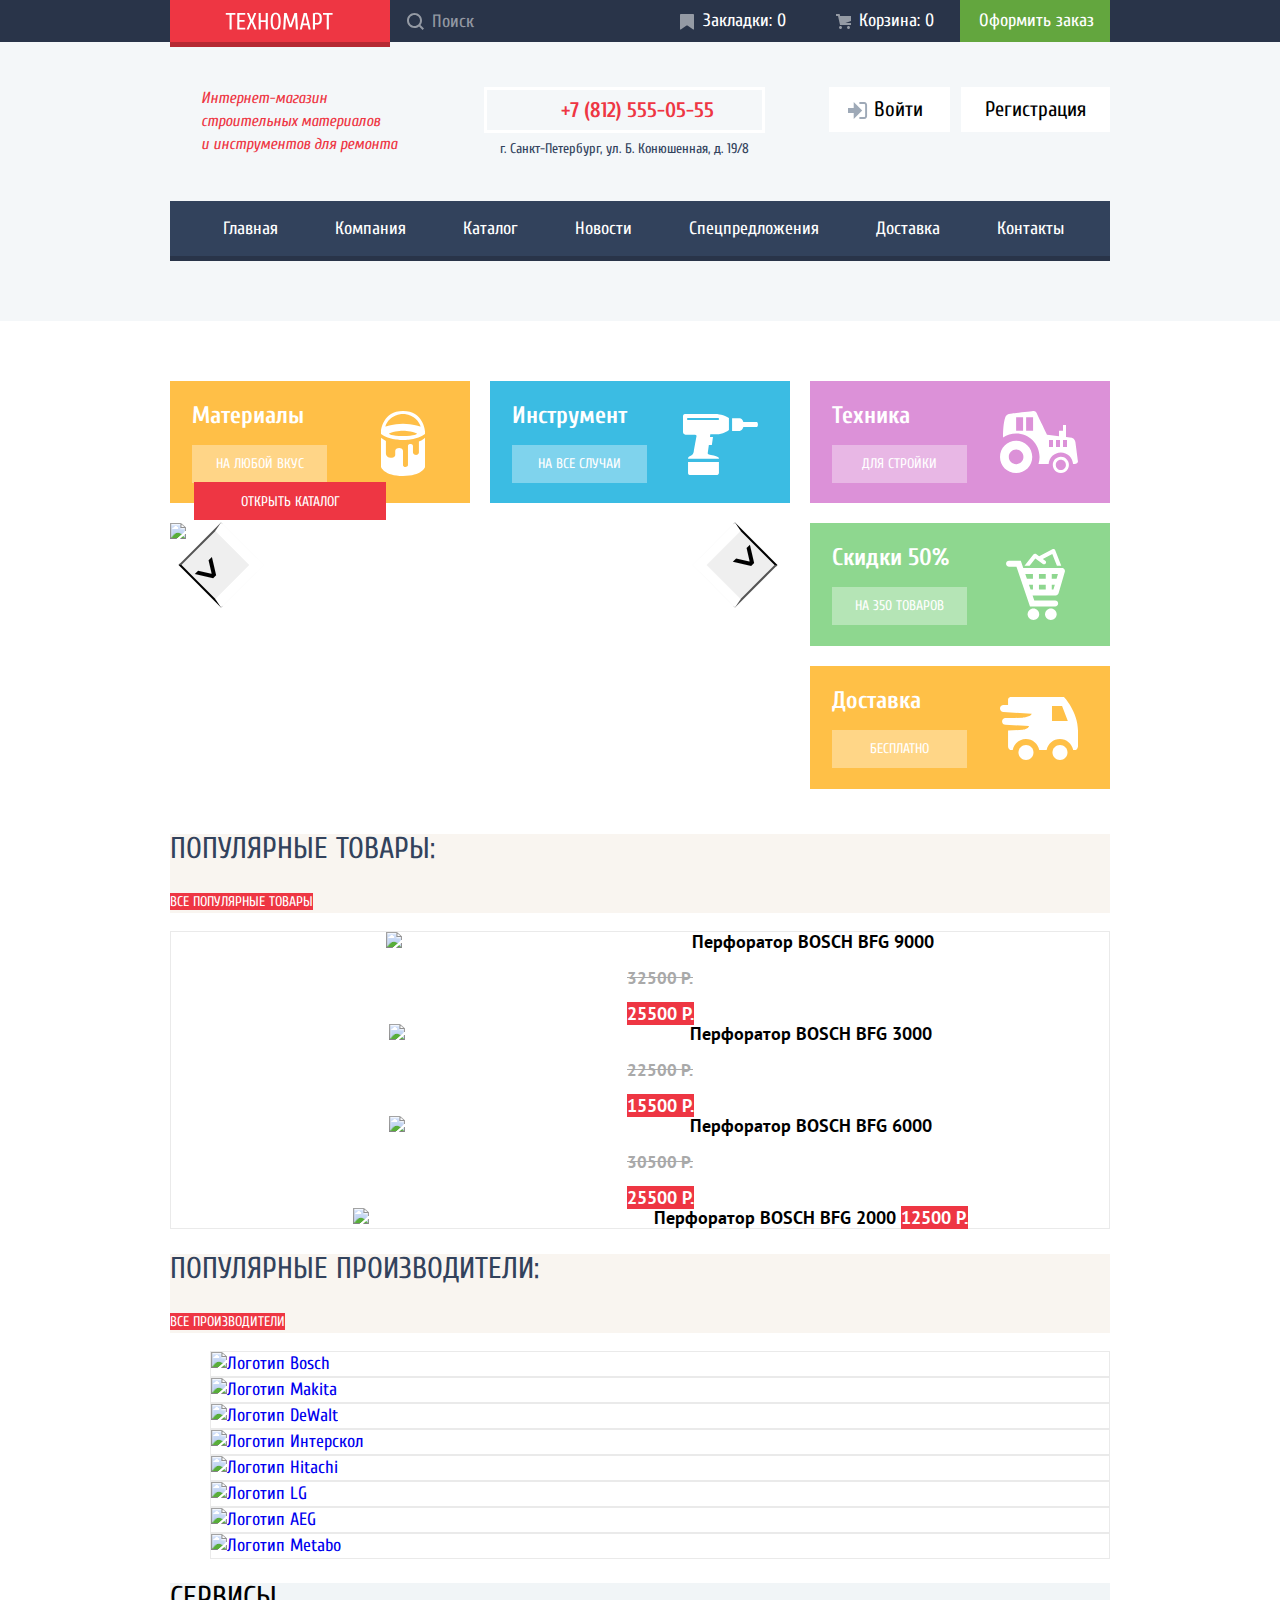
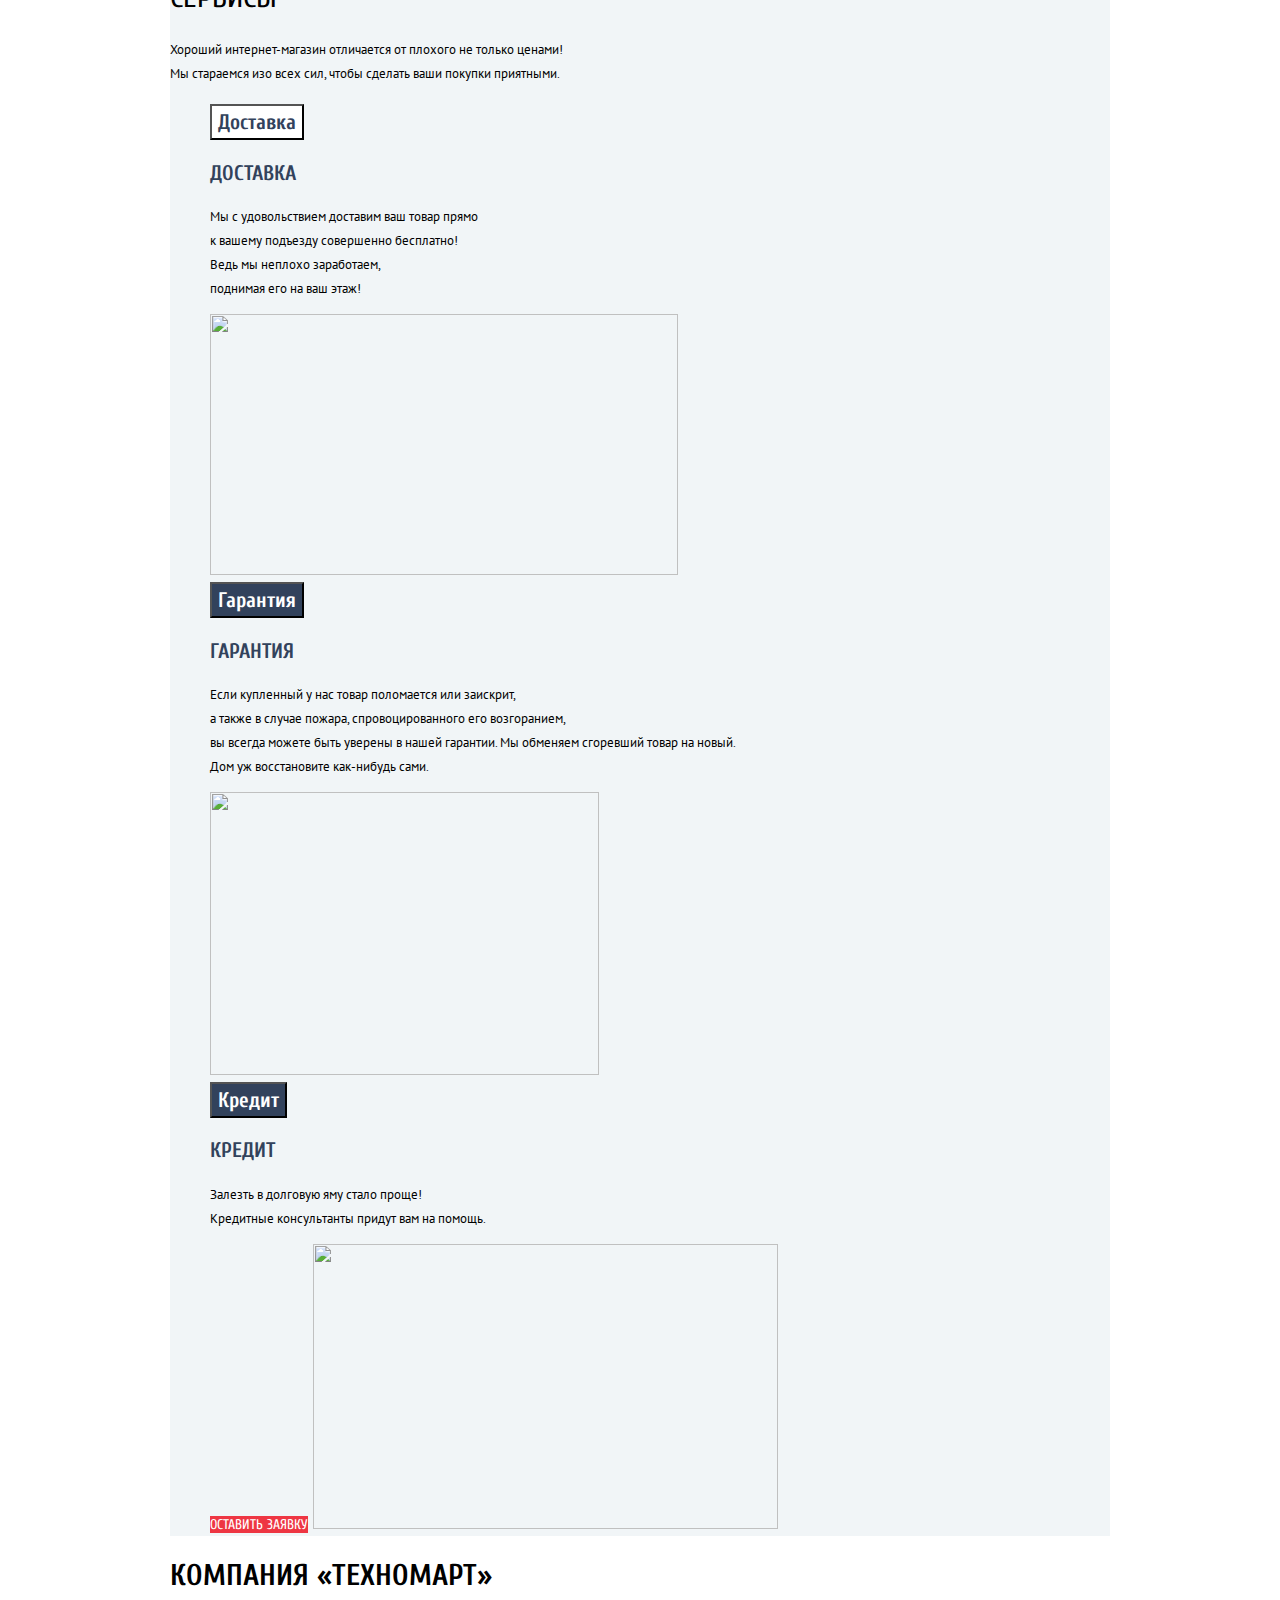
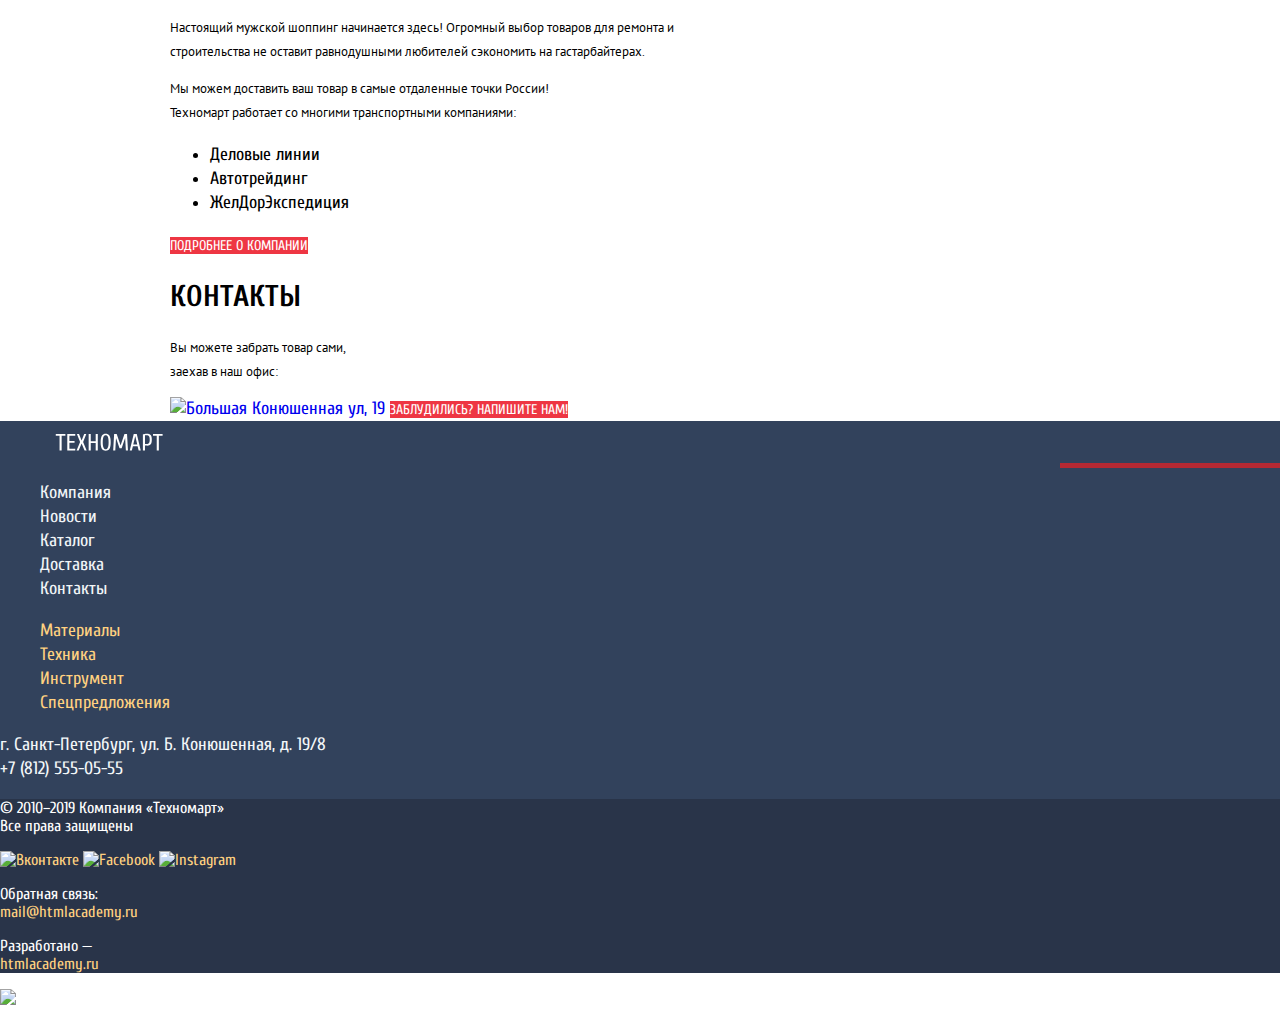
==== commit 689858fd: "local fonts added" ====
--- a/index.html
+++ b/index.html
@@ -4,17 +4,9 @@
     <meta charset="UTF-8" />
     <meta http-equiv="X-UA-Compatible" content="IE=edge" />
     <meta name="viewport" content="width=device-width, initial-scale=1.0" />
-    <link rel="preconnect" href="https://fonts.gstatic.com" />
-
-    <link rel="preconnect" href="https://fonts.gstatic.com" />
-    <link
-      href="https://fonts.googleapis.com/css2?family=Cuprum:ital,wght@0,400;0,700;1,400&family=PT+Sans:wght@400;700&display=swap"
-      rel="stylesheet"
-    />
-    <link
-      rel="stylesheet"
-      href="https://necolas.github.io/normalize.css/8.0.1/normalize.css"
-    />
+    <link rel="stylesheet" href="/css/fonts.css" />
+    <link rel="stylesheet" href="/css/normalize.css" />
+
     <link rel="stylesheet" href="/css/style.css" />
     <title>Техномарт</title>
   </head>
@@ -116,20 +108,43 @@
               и инструментов для ремонта
             </h1>
             <p class="header-contacts">
-              <a href="tel:+78125550555">+7 (812) 555-05-55</a>
+              <a class="contacts-phone" href="tel:+78125550555"
+                >+7 (812) 555-05-55</a
+              >
               <span class="location"
                 >г. Санкт-Петербург, ул. Б. Конюшенная, д. 19/8</span
               >
             </p>
             <ul class="user-nav">
-              <li class="user-login"><a href="#">Войти</a></li>
+              <li class="user-login">
+                <a href="#">
+                  <svg
+                    class="login-icon"
+                    width="20"
+                    height="17"
+                    viewBox="0 0 20 17"
+                    fill="none"
+                    xmlns="http://www.w3.org/2000/svg"
+                  >
+                    <path
+                      d="M14.1667 8.5L5.71429 0V6H0V11H5.71429V17L14.1667 8.5Z"
+                      fill="#3D546F"
+                    />
+                    <path
+                      d="M16.1771 15.01H11.3895V17H16.1771C18.2514 17 19.0381 15.19 19.0619 13.974V3.028C19.0381 1.811 18.2514 0 16.1771 0H11.3895V1.99H16.1771C16.9762 1.99 17.1219 2.671 17.1391 3.047V13.951C17.1229 14.327 16.9762 15.01 16.1771 15.01Z"
+                      fill="#3D546F"
+                    />
+                  </svg>
+                  Войти</a
+                >
+              </li>
               <li class="user-registration"><a href="#">Регистрация</a></li>
             </ul>
           </div>
         </div>
       </section>
       <nav class="main-nav">
-        <ul class="site-nav">
+        <ul class="site-nav container">
           <li class="nav-item"><a href="#">Главная</a></li>
           <li class="nav-item"><a href="#">Компания</a></li>
           <li class="nav-item"><a href="#">Каталог</a></li>
@@ -140,90 +155,194 @@
         </ul>
       </nav>
     </header>
-    <main class="main-body">
+    <main class="main-body container">
       <!-- плитки разноцветные и слайдер -->
-      <section class="features container">
+
+      <section class="features">
         <h3 class="visually-hidden">Что мы предлагем</h3>
         <ul class="features-list">
-          <li class="features-materials">
+          <li class="features-materials new">
             <h3>Материалы</h3>
-            <a href="#">На любой вкус</a>
-            <img
-              src="img/features-icon-1.png"
-              alt="Строительный материал"
+            <a class="features-link" href="#">
+              <span class="visually-hidden">Материалы </span>На любой вкус</a
+            >
+            <svg
+              class="materials-icon"
               width="44"
               height="65"
-            />
-            <span class="new-item">New</span>
+              viewBox="0 0 44 65"
+              fill="none"
+              xmlns="http://www.w3.org/2000/svg"
+            >
+              <path
+                d="M37.91 30.438V41.307C37.91 41.307 38.015 44.042 35.085 44.042C32.016 44.042 31.96 41.307 31.96 41.307V34.891C31.96 34.651 31.624 32.982 29.641 32.982C27.016 32.982 26.971 34.859 26.971 34.859V54.08C26.971 54.08 27 55.943 24.507 55.943C22 55.943 22 53.96 22 53.96V40.016C22 40.016 22 37.071 18.195 37.071C14.141 37.071 14.228 40.196 14.228 40.196V43.924C14.228 43.924 14.107 46.869 9.54 46.869C4.973 46.869 4.912 42.36 4.912 42.36V29.938C3.168 28.976 0 26.671 0 26.671V56.003C0 56.003 2.988 65 22 65C41.012 65 44 56.305 44 56.305V26.671C41.062 29.5 37.91 30.438 37.91 30.438Z"
+                fill="white"
+              />
+              <path
+                fill-rule="evenodd"
+                clip-rule="evenodd"
+                d="M22 0C1.688 0 0 19.875 0 19.875V22.937C8.438 29.188 22 29 22 29C22 29 35.562 29.188 44 22.938V19.876C44 19.875 42.312 0 22 0ZM22 25C10.25 25 7.688 22.625 7.688 22.625C13.938 19.75 22 19.875 22 19.875C22 19.875 30.062 19.75 36.312 22.625C36.312 22.625 33.75 25 22 25ZM4.312 15.563C4.312 15.563 12.438 12.625 22 12.625C31.562 12.625 39.688 15.562 39.688 15.562C35.125 2.624 22 3.062 22 3.062C22 3.062 8.875 2.625 4.312 15.563Z"
+                fill="white"
+              />
+            </svg>
           </li>
           <li class="features-tools">
             <h3>Инструмент</h3>
-            <a href="#">На все случаи</a>
-            <img
-              src="img/features-icon-2.png"
-              alt="Изображение дрели"
+            <a class="features-link" href="#">
+              <span class="visually-hidden">Инструмент </span> На все случаи</a
+            >
+            <svg
+              class="tools-icon"
               width="75"
               height="61"
-            />
+              viewBox="0 0 75 61"
+              fill="none"
+              xmlns="http://www.w3.org/2000/svg"
+            >
+              <path
+                fill-rule="evenodd"
+                clip-rule="evenodd"
+                d="M2.103 0C0.167 0 0 2.041 0 2.041V17.853C0 20.789 2.903 20.855 2.903 20.855H11.91C13.845 20.855 13.511 22.189 13.511 22.189C13.511 22.189 11.042 35.199 10.776 37.4C10.509 39.603 8.908 41.004 8.908 41.004C8.908 41.004 6.773 42.205 5.906 42.672C5.039 43.139 5.039 44.873 5.039 44.873H35.928V44.139C35.928 42.672 29.456 41.004 26.855 40.737C24.253 40.471 24.787 38.735 24.787 38.735L25.854 30.93H28.856L29.99 23.057H26.988L27.319 20.32L35.928 20.189C41.733 19.588 45.936 16.119 45.936 16.119V4.109C41.333 0.84 33.993 0 33.993 0H2.103ZM60.387 8.016H73.875C74.45 8.016 74.917 9.128 74.917 10.5C74.917 11.872 74.45 12.984 73.875 12.984H60.387C59.766 15.271 58.315 16.875 56.625 16.875H49.083V4.125H56.625C58.316 4.125 59.766 5.729 60.387 8.016ZM6.907 61C5.039 61 5.039 58.949 5.039 58.949V47.942H35.928V59.016C35.928 60.816 33.927 61 33.927 61H6.907ZM36 4.969V4.938C36 4.388 35.55 3.938 35 3.938H5.031C4.481 3.938 4.031 4.388 4.031 4.938V4.969C4.031 5.519 4.481 5.969 5.031 5.969H35C35.55 5.969 36 5.519 36 4.969Z"
+                fill="white"
+              />
+            </svg>
           </li>
           <li class="features-veachle">
             <h3>Техника</h3>
-            <a href="#">Для стройки</a>
-            <img
-              src="img/features-icon-3.png"
-              alt="Строительная Техника"
+            <a class="features-link" href="#"
+              ><span class="visually-hidden">Техника </span> Для стройки</a
+            >
+            <svg
+              class="veachle-icon"
               width="78"
               height="62"
-            />
-          </li>
+              viewBox="0 0 78 62"
+              fill="none"
+              xmlns="http://www.w3.org/2000/svg"
+            >
+              <path
+                fill-rule="evenodd"
+                clip-rule="evenodd"
+                d="M0 45.875C0 36.968 7.22 29.749 16.125 29.749C25.031 29.749 32.251 36.968 32.25 45.875C32.25 54.78 25.03 62 16.125 62C7.22 62 0 54.78 0 45.875ZM10.9579 51.0421C12.3283 52.4125 14.187 53.1823 16.125 53.182C18.063 53.1823 19.9217 52.4125 21.2921 51.0421C22.6625 49.6718 23.4323 47.813 23.432 45.875C23.432 41.8395 20.1605 38.568 16.125 38.568C12.0895 38.568 8.818 41.8395 8.818 45.875C8.81773 47.813 9.58749 49.6718 10.9579 51.0421ZM60.854 45.874C56.4015 45.874 52.792 49.4835 52.792 53.936C52.792 56.8163 54.3286 59.4778 56.823 60.9179C59.3174 62.3581 62.3906 62.3581 64.885 60.9179C67.3794 59.4778 68.916 56.8163 68.916 53.936C68.9165 51.7977 68.0673 49.7468 66.5553 48.2347C65.0433 46.7227 62.9923 45.8735 60.854 45.874ZM55.792 53.936C55.7914 56.7322 58.0578 58.9995 60.854 59C63.6502 59.0006 65.9174 56.7342 65.918 53.938C65.9186 51.1418 63.6522 48.8746 60.856 48.874C58.0598 48.8735 55.7926 51.1398 55.792 53.936Z"
+                fill="white"
+              />
+              <path
+                fill-rule="evenodd"
+                clip-rule="evenodd"
+                d="M75.437 31.313C75.875 34.625 77.898 49.727 77.898 49.727C77.898 49.727 78.641 52.875 75 52.875H73.045C72.656 46.473 67.355 41.396 60.854 41.396C54.353 41.396 49.053 46.473 48.663 52.875H38.499C39.19 50.664 39.563 48.313 39.563 45.875C39.563 32.929 29.069 22.436 16.125 22.436C11.4651 22.4285 6.90969 23.8168 3.046 26.422C3.001 23.463 3.004 12.537 5.312 6.167C5.312 6.167 6.375 3.625 8.75 3C11.125 2.375 33.5 0 33.5 0C33.5 0 35.814 0.062 36.626 1.875C37.438 3.688 47.188 23.75 47.188 23.75L59 25.128V19.833H63V14H66V25.946L71.812 26.625C71.812 26.625 74.89 27.172 75.437 31.313ZM16.125 19.833H23.083V6.167H16.125V19.833ZM33.083 19.833H26.125V6.167H33.083V19.833ZM49 36H53.016V29H49V36ZM60.016 36H56V29H60.016V36ZM63 36H67.016V29H63V36Z"
+                fill="white"
+              />
+            </svg>
+          </li>
+
           <li class="features-discount">
             <h3>Скидки 50%</h3>
-            <a href="#">На 350 товаров</a>
-            <img
-              src="img/features-icon-4.png"
-              alt="полная корзина товаров"
+            <a class="features-link" href="#">
+              <span class="visually-hidden">Скидки 50% </span> На 350 товаров</a
+            >
+            <svg
+              class="discount-icon"
               width="59"
               height="72"
-            />
+              viewBox="0 0 59 72"
+              fill="none"
+              xmlns="http://www.w3.org/2000/svg"
+            >
+              <path
+                fill-rule="evenodd"
+                clip-rule="evenodd"
+                d="M58.34 21.2499C57.7735 20.5075 56.8861 20.0709 55.944 20.0713H17.274L14.799 12.7875H3.05798C1.40113 12.7875 0.0579834 14.1122 0.0579834 15.7464C0.0579834 17.3805 1.40113 18.7053 3.05798 18.7053H10.482L23.982 58.4384H49.141C50.7978 58.4384 52.141 57.1137 52.141 55.4795C52.141 53.8454 50.7978 52.5206 49.141 52.5206H28.299L26.573 47.4422H49.693C51.031 47.4421 52.2074 46.5683 52.577 45.2999L58.827 23.8479C59.0866 22.9545 58.9063 21.9927 58.34 21.2499ZM50.559 30.7983H45.749V25.9891H51.96L50.559 30.7983ZM32.942 25.9891V30.7973H39.749V25.9891H32.942ZM39.749 36.7161V41.5244H32.942V36.7161H39.749ZM26.942 30.7973V25.9891H19.285L20.919 30.7973H26.942ZM22.929 36.7161H26.942V41.5244H24.563L22.929 36.7161ZM45.749 36.7161V41.5244H47.434L48.835 36.7161H45.749Z"
+                fill="white"
+              />
+              <path
+                d="M27.406 71.8768C30.5988 71.8768 33.187 69.324 33.187 66.175C33.187 63.0259 30.5988 60.4731 27.406 60.4731C24.2132 60.4731 21.625 63.0259 21.625 66.175C21.625 69.324 24.2132 71.8768 27.406 71.8768Z"
+                fill="white"
+              />
+              <path
+                d="M44.844 71.8768C48.0367 71.8768 50.625 69.324 50.625 66.175C50.625 63.0259 48.0367 60.4731 44.844 60.4731C41.6512 60.4731 39.063 63.0259 39.063 66.175C39.063 69.324 41.6512 71.8768 44.844 71.8768Z"
+                fill="white"
+              />
+              <path
+                d="M29.335 10.5525L36.882 15.9692C37.3178 16.2831 37.8644 16.4085 38.396 16.3166C38.9276 16.2247 39.3984 15.9234 39.7 15.482C40.346 14.5588 40.13 13.2806 39.22 12.6267L36.847 10.9243L46.283 5.90403L50.911 17.7535H55.258L49.214 2.2774C49.007 1.74151 48.5792 1.31742 48.037 1.11061C47.4997 0.908151 46.8995 0.947423 46.394 1.21811L33.146 8.26721L30.124 6.09833C29.2551 5.47313 28.0396 5.64365 27.382 6.48299L18.901 17.1331C18.7308 17.315 18.5937 17.5245 18.496 17.7525H23.602L29.335 10.5525Z"
+                fill="white"
+              />
+            </svg>
           </li>
           <li class="features-delivery">
             <h3>Доставка</h3>
-            <a href="#">Бесплатно </a>
-            <img
-              src="img/features-icon-5.png"
-              alt="Автомобиль для доставки товара"
+            <a class="features-link" href="#"
+              ><span class="visually-hidden">Доставка </span>Бесплатно
+            </a>
+            <svg
+              class="delivery-icon"
               width="78"
               height="63"
-            />
+              viewBox="0 0 78 63"
+              fill="none"
+              xmlns="http://www.w3.org/2000/svg"
+            >
+              <path
+                d="M25.983 63C30.1251 63 33.483 59.6421 33.483 55.5C33.483 51.3579 30.1251 48 25.983 48C21.8408 48 18.483 51.3579 18.483 55.5C18.483 59.6421 21.8408 63 25.983 63Z"
+                fill="white"
+              />
+              <path
+                d="M59.982 63C64.1241 63 67.482 59.6421 67.482 55.5C67.482 51.3579 64.1241 48 59.982 48C55.8399 48 52.482 51.3579 52.482 55.5C52.482 59.6421 55.8399 63 59.982 63Z"
+                fill="white"
+              />
+              <path
+                fill-rule="evenodd"
+                clip-rule="evenodd"
+                d="M11.062 0H64C64 0 78 14.812 78 33.688V48.938C78 48.938 77.812 53 74.875 53.001H73.166C71.992 46.74 66.507 42.001 59.906 42.001C53.306 42.001 47.82 46.74 46.646 53.001H39.242C38.068 46.74 32.583 42.001 25.983 42.001C19.383 42.001 13.897 46.74 12.724 53.001H10.625C10.625 53.001 8.061 52.377 8.061 49.189V33.574L22.812 32.814C22.812 32.814 28.295 32.211 29.102 29.058L5.446 27.804C3.58204 27.804 2.071 26.293 2.071 24.429C2.071 22.565 3.58204 21.054 5.446 21.054H14.502L22.812 20.626C22.812 20.626 30.989 20.018 31.75 16.821L31.554 16.778L3.469 14.938C1.55312 14.938 0 13.3849 0 11.469C0 9.55312 1.55312 8 3.469 8H8.062V3.125C8.062 3.125 7.874 0 11.062 0ZM52 8.938V23.938H67.812L62.062 8.938H52Z"
+                fill="white"
+              />
+            </svg>
+          </li>
+          <li class="features-slider">
+            <div class="slider">
+              <figure>
+                <button class="slider-btn slider-btn-prev"><</button>
+                <button class="slider-btn slider-btn-next">></button>
+                <div class="slider-slide">
+                  <img
+                    class="slider-image"
+                    src="/img/drill.jpg"
+                    width="620"
+                    height="266"
+                    alt="Дрели Bosch"
+                  />
+
+                  <div class="slider-description">
+                    <h3>Дрели</h3>
+                    <span>Соседям на радость!</span>
+                  </div>
+
+                  <a class="features-link slider-link" href="#"
+                    >Открыть каталог</a
+                  >
+                </div>
+                <div class="slider-slide" style="display: none">
+                  <img
+                    class="slider-image"
+                    src="/img/perforator.jpg"
+                    width="620"
+                    height="266"
+                    alt="Перфораторы Bosch"
+                  />
+                  <div class="slider-description">
+                    <h3>Перфораторы</h3>
+                    <span>Настоящие мужские игрушки</span>
+                  </div>
+
+                  <a class="features-link slider-link" href="#"
+                    >Открыть каталог</a
+                  >
+                </div>
+              </figure>
+            </div>
           </li>
         </ul>
+
         <!-- слайдер -->
-        <div class="slider">
-          <figure>
-            <div>
-              <img
-                src="/img/drill.jpg"
-                width="620"
-                height="266"
-                alt="Дрели Bosch"
-              />
-              <h3>Дрели</h3>
-              <p>Соседям на радость!</p>
-              <a class="red-link" href="#">Открыть каталог</a>
-            </div>
-            <div style="display: none">
-              <img
-                src="/img/perforator.jpg"
-                width="620"
-                height="266"
-                alt="Перфораторы Bosch"
-              />
-              <h3>Перфораторы</h3>
-              <p>Настоящие мужские игрушки</p>
-              <a class="red-link" href="#">Открыть каталог</a>
-            </div>
-          </figure>
-        </div>
       </section>
       <!-- Популярные товары -->
       <section class="popular-items container">
@@ -496,5 +615,7 @@
       <!-- Гугл карта -->
       <img src="img/close-map.png" width="21" height="21" alt="Закрыть" />
     </section>
+
+    <script src="/script/script.js"></script>
   </body>
 </html>
--- a/css/fonts.css
+++ b/css/fonts.css
@@ -0,0 +1,50 @@
+/* cuprum-regular - latin_cyrillic */
+@font-face {
+  font-family: "Cuprum";
+  font-style: normal;
+  font-weight: 400;
+  src: local(""),
+    url("../fonts/cuprum-v14-latin_cyrillic-regular.woff2") format("woff2"),
+    /* Chrome 26+, Opera 23+, Firefox 39+ */
+      url("../fonts/cuprum-v14-latin_cyrillic-regular.woff") format("woff"); /* Chrome 6+, Firefox 3.6+, IE 9+, Safari 5.1+ */
+}
+/* cuprum-700 - latin_cyrillic */
+@font-face {
+  font-family: "Cuprum";
+  font-style: normal;
+  font-weight: 700;
+  src: local(""),
+    url("../fonts/cuprum-v14-latin_cyrillic-700.woff2") format("woff2"),
+    /* Chrome 26+, Opera 23+, Firefox 39+ */
+      url("../fonts/cuprum-v14-latin_cyrillic-700.woff") format("woff"); /* Chrome 6+, Firefox 3.6+, IE 9+, Safari 5.1+ */
+}
+/* cuprum-italic - latin_cyrillic */
+@font-face {
+  font-family: "Cuprum";
+  font-style: italic;
+  font-weight: 400;
+  src: local(""),
+    url("../fonts/cuprum-v14-latin_cyrillic-italic.woff2") format("woff2"),
+    /* Chrome 26+, Opera 23+, Firefox 39+ */
+      url("../fonts/cuprum-v14-latin_cyrillic-italic.woff") format("woff"); /* Chrome 6+, Firefox 3.6+, IE 9+, Safari 5.1+ */
+}
+/* pt-sans-regular - latin_cyrillic */
+@font-face {
+  font-family: "PT Sans";
+  font-style: normal;
+  font-weight: 400;
+  src: local(""),
+    url("../fonts/pt-sans-v12-latin_cyrillic-regular.woff2") format("woff2"),
+    /* Chrome 26+, Opera 23+, Firefox 39+ */
+      url("../fonts/pt-sans-v12-latin_cyrillic-regular.woff") format("woff"); /* Chrome 6+, Firefox 3.6+, IE 9+, Safari 5.1+ */
+}
+/* pt-sans-700 - latin_cyrillic */
+@font-face {
+  font-family: "PT Sans";
+  font-style: normal;
+  font-weight: 700;
+  src: local(""),
+    url("../fonts/pt-sans-v12-latin_cyrillic-700.woff2") format("woff2"),
+    /* Chrome 26+, Opera 23+, Firefox 39+ */
+      url("../fonts/pt-sans-v12-latin_cyrillic-700.woff") format("woff"); /* Chrome 6+, Firefox 3.6+, IE 9+, Safari 5.1+ */
+}
--- a/css/style.css
+++ b/css/style.css
@@ -16,11 +16,14 @@
 }
 
 h1 {
+  font-weight: 400;
   font-style: italic;
   font-size: 16px;
   line-height: 23px;
-
   color: #ee3643;
+  margin: 0;
+  /* margin-left: 30px; */
+  width: 200px;
 }
 
 .visually-hidden {
@@ -55,7 +58,6 @@
 
 .container {
   margin: 0 auto;
-
   width: 940px;
 }
 
@@ -65,12 +67,14 @@
   background-color: #f4f7f9;
   background-repeat: repeat;
   background-position: 0 0;
+
+  margin-bottom: 60px;
 }
 /* upper header */
 .upper-header {
   color: #ffffff;
-
   background-color: #293449;
+  margin-bottom: 45px;
 }
 /* wrapper */
 
@@ -89,8 +93,6 @@
   background-color: #ee3643;
 
   position: relative;
-
-  /* box-shadow: inset 0px -5px 0px rgba(0, 0, 0, 0.24); */
 }
 
 .logo::after {
@@ -194,12 +196,13 @@
 }
 
 .order-section .bookmarks {
-  padding: 9px 24px 9px 43px;
+  padding: 9px 24px 9px 42px;
 }
 
 .bookmarks:focus-visible,
 .cart:focus-visible,
-.checkout:focus-visible {
+.checkout:focus-visible,
+.site-nav a:focus-visible {
   outline-style: solid;
   outline-color: white;
   outline-width: 3px;
@@ -236,26 +239,82 @@
 .bookmarks-icon,
 .cart-icon {
   position: absolute;
-
   top: 33%;
-  left: 17px;
+  left: 20px;
 
   fill-opacity: 0.5;
+}
+
+.cart-icon {
+  left: 26px;
 }
 
 /* middle header*/
 
 .middle-header {
   font-size: 21px;
-}
-
-.header-contacts a {
+  margin-bottom: 40px;
+}
+
+.middle-header-wrapper {
+  display: flex;
+  justify-content: space-between;
+  align-items: flex-start;
+
+  padding-left: 31px;
+}
+
+/* header contacts */
+
+.header-contacts {
+  display: flex;
+  flex-direction: column;
+  align-items: flex-end;
+  width: 300px;
+
+  margin: 0;
+}
+
+.header-contacts .contacts-phone {
+  display: block;
+  position: relative;
+  padding: 8px 48px 8px 74px;
   border: 3px solid #ffffff;
-
-  text-align: center;
-
+  text-align: center;
   color: #ee3643;
   font-weight: 700;
+  margin-bottom: 4px;
+}
+
+.contacts-phone::before {
+  content: "";
+
+  position: absolute;
+  top: 26%;
+  left: 40px;
+
+  background-image: url(/img/icon-phone.svg);
+
+  width: 17.51px;
+  height: 18.97px;
+}
+
+.location {
+  font-size: 14px;
+  color: #32425c;
+  margin-right: 16px;
+}
+
+.user-nav {
+  display: flex;
+  justify-content: space-between;
+
+  list-style: none;
+
+  padding: 0;
+  margin: 0;
+
+  width: 281px;
 }
 
 .user-nav li {
@@ -263,6 +322,9 @@
 }
 
 .user-nav a {
+  display: block;
+  padding: 12px 24px 12px 24px;
+
   font-size: 21px;
   line-height: 21px;
   color: #000000;
@@ -270,20 +332,34 @@
   background-color: #ffffff;
 }
 
+.user-login a {
+  position: relative;
+
+  padding-left: 45px;
+  padding-right: 27px;
+}
+
+.user-login .login-icon {
+  position: absolute;
+  top: 33%;
+  left: 19px;
+}
+
+.user-login .login-icon path {
+  fill-opacity: 0.5;
+}
+
 .user-nav a:hover,
 .user-nav a:focus {
   color: #ee3643;
 }
 
+.user-nav a:hover .login-icon path {
+  fill-opacity: 1;
+}
+
 .user-nav a:active {
   color: #c5c5c5;
-}
-
-.location {
-  font-size: 14px;
-  line-height: 24px;
-
-  color: #32425c;
 }
 
 .user-section-wrapper {
@@ -305,13 +381,36 @@
 
 /* Navigation */
 
+.main-nav {
+  padding-bottom: 60px;
+}
+
 .site-nav {
+  display: flex;
+  justify-content: space-between;
+
+  padding: 0 25px;
+  padding-right: 18px;
+
+  box-sizing: border-box;
+
   list-style: none;
 
   background-color: #32425c;
+
+  box-shadow: inset 0px -5px 0px #293449;
+}
+
+.nav-item {
+  flex-grow: 1;
 }
 
 .site-nav a {
+  display: block;
+  padding-top: 16px;
+  padding-bottom: 20px;
+
+  text-align: center;
   color: #ffffff;
 }
 
@@ -322,6 +421,8 @@
 
 .site-nav a:active {
   color: rgba(255, 255, 255, 0.5);
+
+  background-color: rgba(255, 255, 255, 0.2);
 }
 /* main body */
 
@@ -419,16 +520,64 @@
 /* features */
 
 .features-list {
-  list-style: none;
+  display: grid;
+  grid-template-areas:
+    "materials tools veachle"
+    "slider slider discount"
+    "slider slider delivery";
+  justify-content: space-between;
+
+  list-style: none;
+
+  margin: 0;
+  padding: 0;
+}
+
+.features-list li {
+  display: flex;
+  flex-direction: column;
+
+  position: relative;
+
+  padding: 20px 0 20px 22px;
+
+  margin-bottom: 20px;
+
+  width: 300px;
+
+  box-sizing: border-box;
+}
+
+.features-list .features-slider {
+  grid-area: slider;
+
+  display: block;
+
+  padding: 0;
+
+  width: 620px;
+  height: 266px;
+
+  float: left;
 }
 
 .features-list h3 {
   font-size: 24px;
   line-height: 30px;
   font-weight: 700;
-}
-
-.features-list a {
+
+  padding-bottom: 14px;
+  margin: 0;
+}
+
+.features-link {
+  display: block;
+
+  padding-top: 10px;
+  padding-bottom: 10px;
+
+  width: 135px;
+
   background-color: rgba(255, 255, 255, 0.35);
 
   font-size: 14px;
@@ -440,39 +589,152 @@
   text-align: center;
 }
 
-.features-list a:hover,
-.features-list a:focus {
+.features-link:hover,
+.features-link:focus {
   background-color: rgba(0, 0, 0, 0.1);
 }
 
-.features-list a:active {
+.features-link:active {
   background-color: rgba(0, 0, 0, 0.2);
+}
+
+.features-list svg {
+  position: absolute;
+  top: 24.9%;
+  right: 10.7%;
+}
+
+.features-list .materials-icon {
+  right: 15%;
+}
+
+.features-list .tools-icon {
+  top: 26.9%;
+}
+
+.features-list .discount-icon {
+  top: 20%;
+  right: 15%;
 }
 
 .features-materials {
   background-color: #ffbf47;
+
+  grid-area: materials;
 }
 
 .features-tools {
   background-color: #3bbce3;
+
+  grid-area: tools;
 }
 
 .features-veachle {
   background-color: #dc91d8;
+
+  grid-area: veachle;
 }
 
 .features-discount {
   background-color: #8ed78f;
+
+  grid-area: discount;
 }
 
 .features-delivery {
   background-color: #ffc047;
+
+  grid-area: delivery;
+}
+
+.features-slider figure {
+  margin: 0;
 }
 
 .new {
+  position: relative;
+}
+
+.new::after {
+  content: "";
+
+  position: absolute;
+  top: 0;
+  right: 0;
+
+  width: 70px;
+  height: 70px;
+
+  background-image: url(/img/new-icon.svg);
+  background-position: 0 0;
+  background-repeat: no-repeat;
+}
+
+.slider {
+  position: relative;
+}
+
+.slider-btn {
+  position: absolute;
+  top: 50%;
+
+  width: 60px;
+  height: 60px;
+
+  font-size: 50px;
+
+  border-top: 10px solid #ffffff;
+  border-right: 10px solid #ffffff;
+
+  z-index: 1;
+}
+
+.slider-btn-prev {
+  transform: rotate(225deg);
+
+  right: 25px;
+}
+
+.slider-btn-next {
+  transform: rotate(45deg);
+
+  left: 21px;
+}
+
+.slider-slide {
+  position: relative;
+}
+
+.slider-description {
+  position: absolute;
+  top: 24px;
+  left: 24px;
+}
+
+.slider-link {
+  position: absolute;
+  bottom: 27px;
+  left: 24px;
+
+  display: block;
+
+  width: 192px;
+
+  box-sizing: border-box;
+
+  padding-top: 11px;
+  padding-bottom: 9px;
+
   background-color: #ee3643;
-
-  /* transform: rotate(45deg); */
+}
+
+.slider-link:hover,
+.slider-link:focus {
+  background-color: #ca2c37;
+}
+
+.slider-link:active {
+  background-color: #ba2732;
 }
 
 .slider h3 {
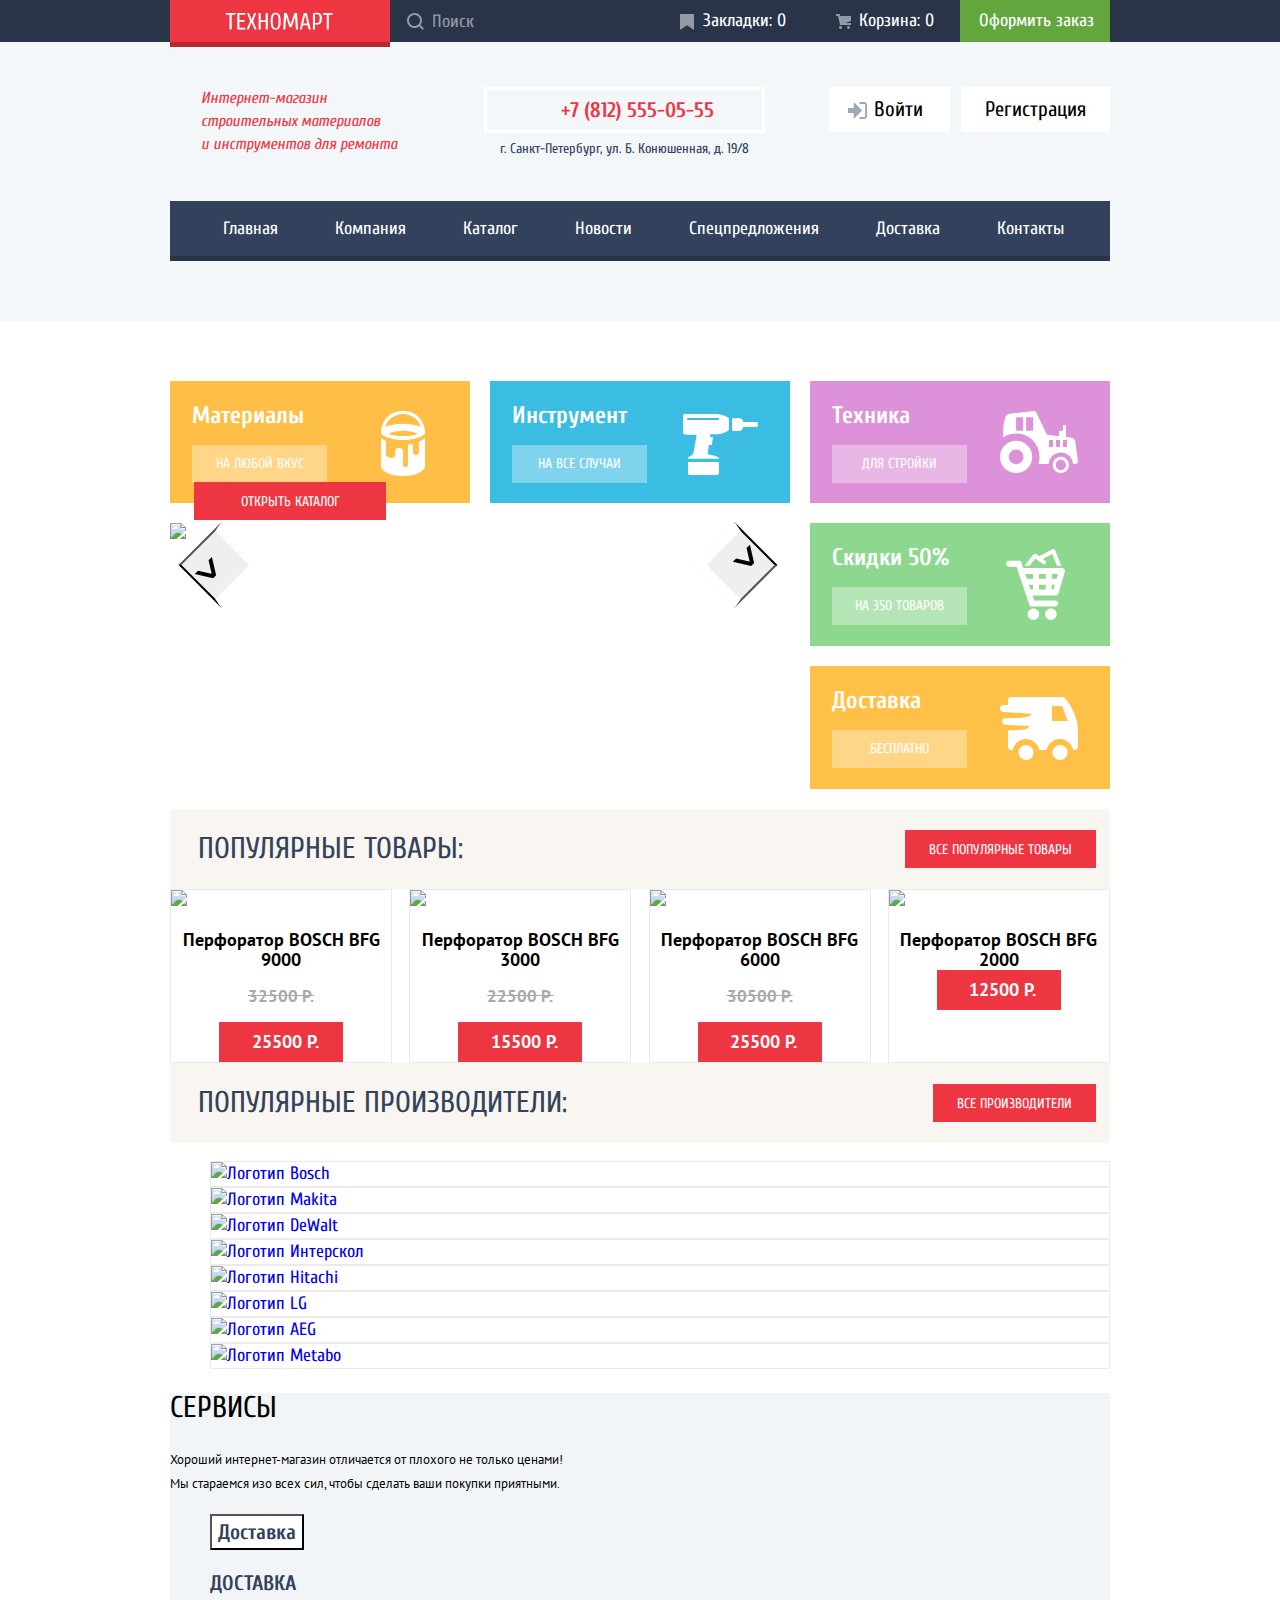
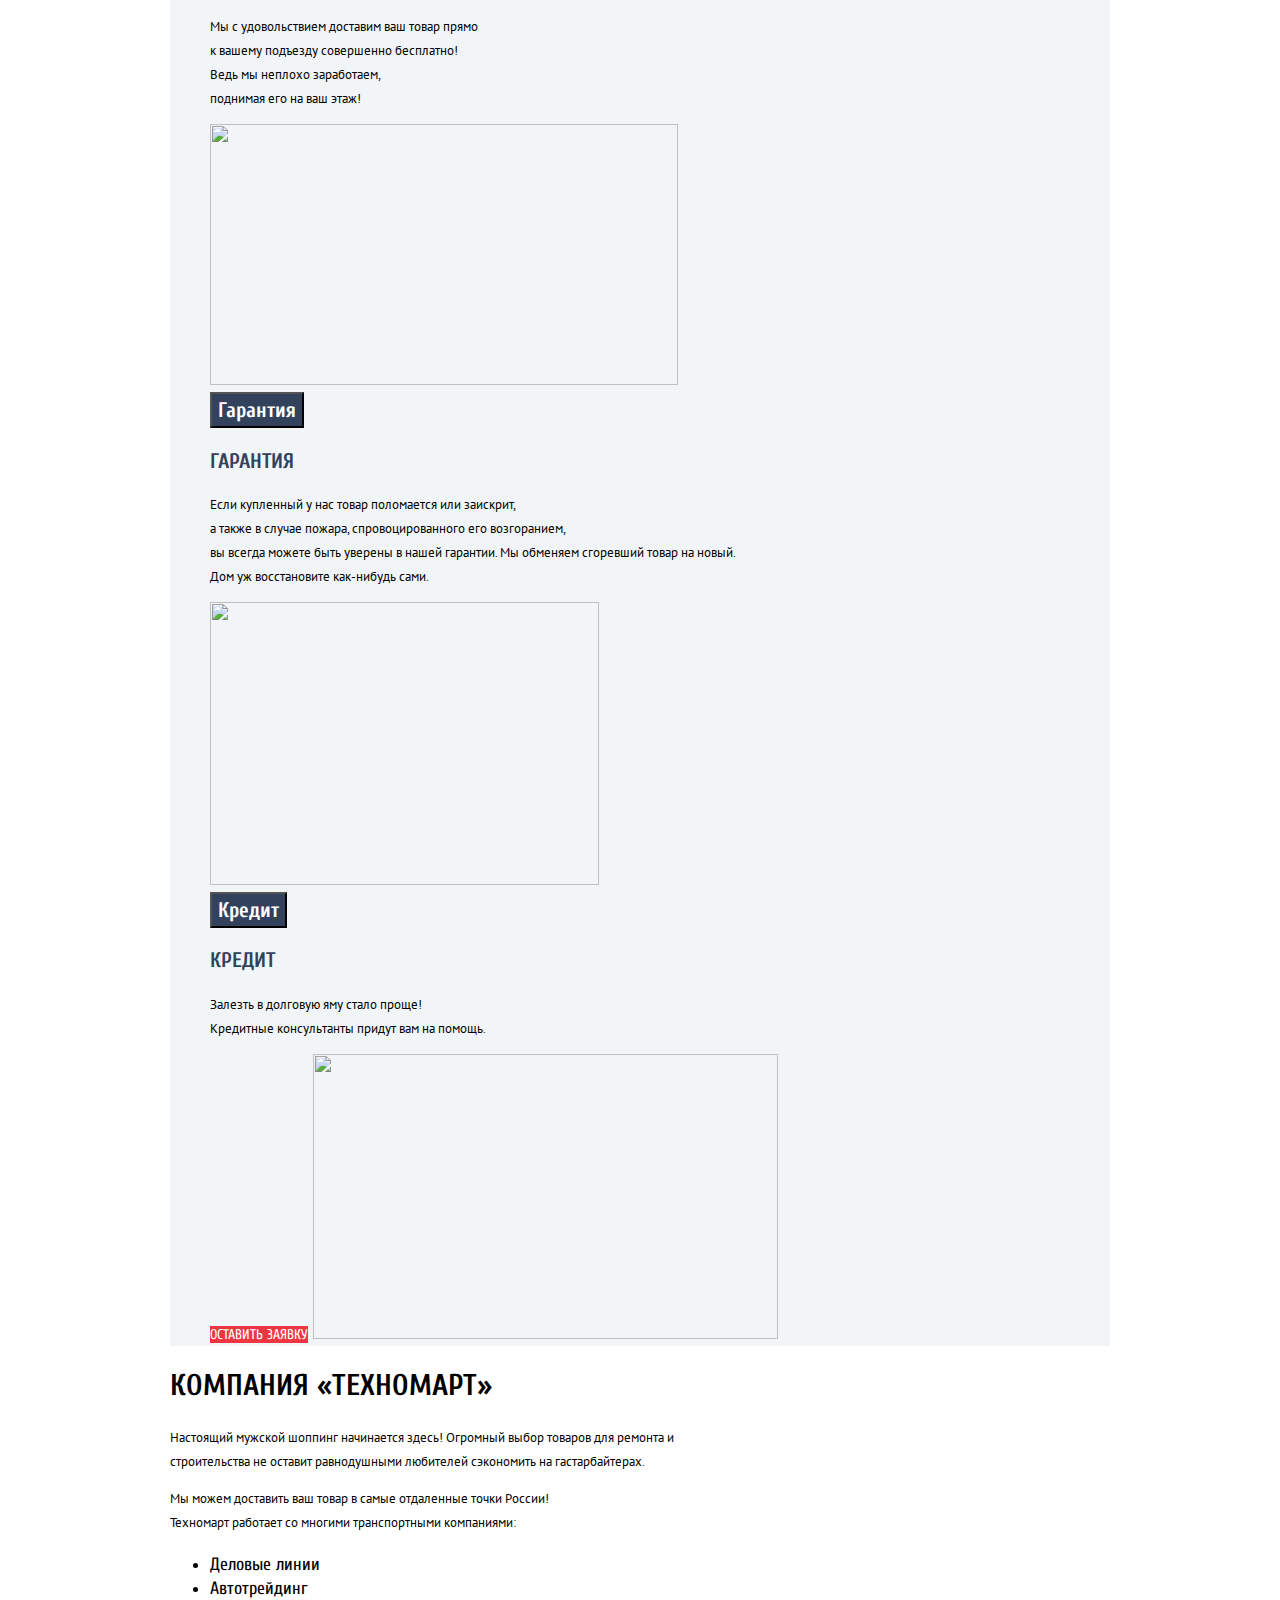
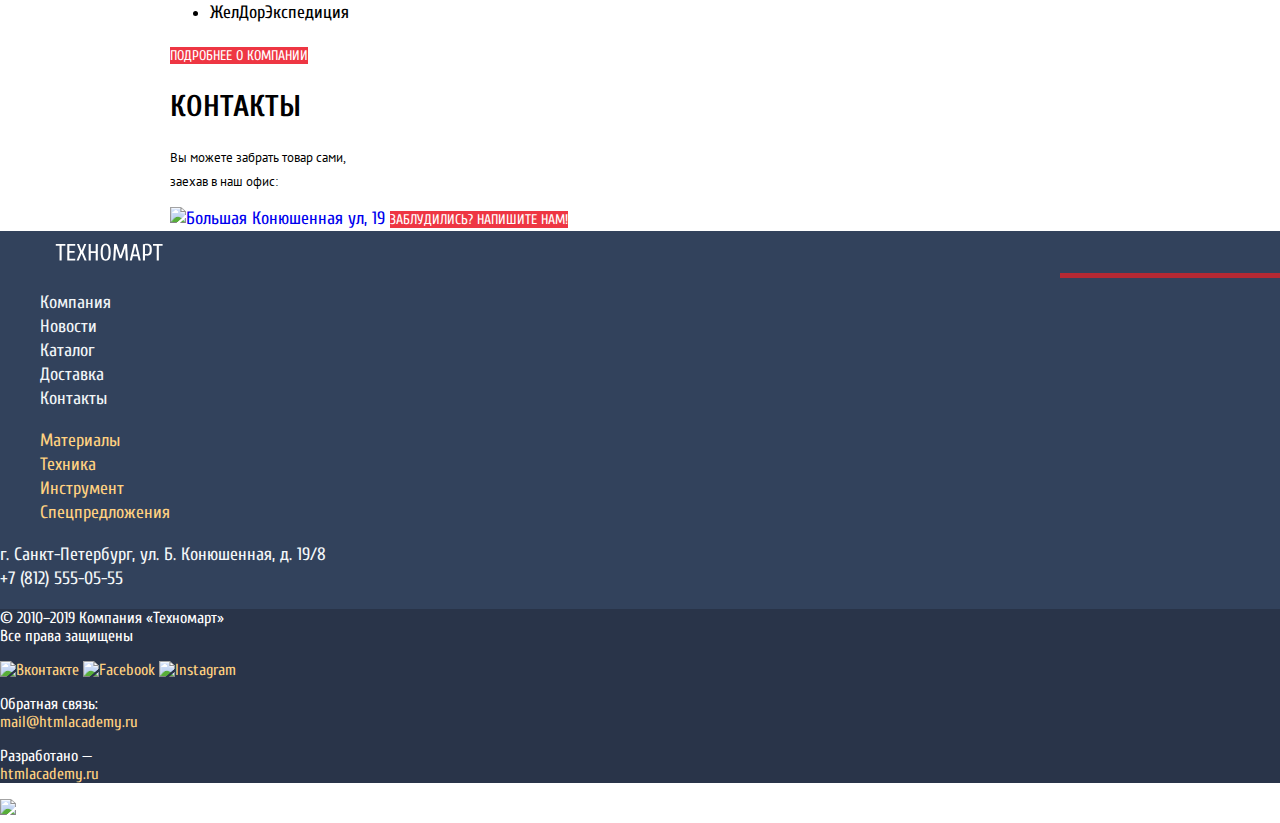
==== commit a612ace5: "nothing added" ====
--- a/index.html
+++ b/index.html
@@ -359,9 +359,9 @@
               alt="Синий перфоратор Bosch BFG 9000"
             /><a href="#"> Перфоратор BOSCH BFG 9000</a>
             <p>32500 Р.</p>
-            <span>25500 Р.</span>
-          </li>
-          <li class="popular-item">
+            <span class="popular-item-current-price">25500 Р.</span>
+          </li>
+          <li class="popular-item new">
             <img
               src="img/bosch-BFG-3000.png"
               width="218"
@@ -369,7 +369,7 @@
               alt="Синий перфоратор Bosch BFG 3000"
             /><a href="#">Перфоратор BOSCH BFG 3000</a>
             <p>22500 Р.</p>
-            <span>15500 Р.</span>
+            <span class="popular-item-current-price">15500 Р.</span>
           </li>
           <li class="popular-item">
             <img
@@ -379,15 +379,16 @@
               alt="Синий перфоратор Bosch BFG 6000"
             /><a href="#">Перфоратор BOSCH BFG 6000</a>
             <p>30500 Р.</p>
-            <span>25500 Р.</span>
-          </li>
-          <li class="popular-item">
+            <span class="popular-item-current-price">25500 Р.</span>
+          </li>
+          <li class="popular-item new">
             <img
               src="img/bosch-BFG-2000.png"
               width="218"
               height="170"
               alt="Синий перфоратор Bosch BFG 2000"
-            /><a href="#">Перфоратор BOSCH BFG 2000</a> <span>12500 Р.</span>
+            /><a href="#">Перфоратор BOSCH BFG 2000</a>
+            <span class="popular-item-current-price">12500 Р.</span>
           </li>
         </ul>
       </section>
--- a/css/style.css
+++ b/css/style.css
@@ -747,6 +747,10 @@
 /* popular items */
 
 .section-header {
+  display: flex;
+  justify-content: space-between;
+  align-items: center;
+
   background-color: #f9f5f0;
   text-transform: uppercase;
 }
@@ -756,22 +760,35 @@
   line-height: 30px;
   color: #32425c;
   font-weight: 400;
+
+  padding-left: 28px;
+}
+
+.section-header a {
+  margin-right: 14px;
+  padding: 11px 24px 9px 24px;
 }
 
 .popular-items-list,
 .catalog-item-list {
-  list-style: none;
+  display: flex;
+  flex-wrap: wrap;
+  justify-content: space-between;
+
+  list-style: none;
+
+  padding: 0;
+  margin: 0;
 
   font-family: "PT Sans", Arial, Helvetica, sans-serif;
-}
-
-.popular-items-list,
-.catalog-item-list li {
-  border: 1px solid #eaeaea;
 }
 
 .popular-item,
 .catalog-item {
+  width: 220px;
+
+  border: 1px solid #eaeaea;
+
   text-align: center;
   line-height: 20px;
 }
@@ -797,16 +814,31 @@
   font-weight: 700;
 }
 
-.popular-item span,
-.catalog-item span {
+.popular-item-current-price,
+.catalog-item-current-price {
+  position: relative;
+
+  padding: 10px 24px 10px 32px;
+
   color: #ffffff;
   text-align: center;
   font-weight: 700;
 
   background-color: #ee3643;
-  /* background-image: url(/img/red-button.png);
-  background-repeat: no-repeat;
-  background-position: 0 0; */
+
+  width: 124px;
+
+  display: block;
+  margin: 0 auto;
+  box-sizing: border-box;
+}
+
+.popular-item-current-price::after {
+  content: "";
+
+  position: absolute;
+  border: 11.7px solid transparent;
+  border-left: 14px solid #ee3643;
 }
 
 /* pagination */
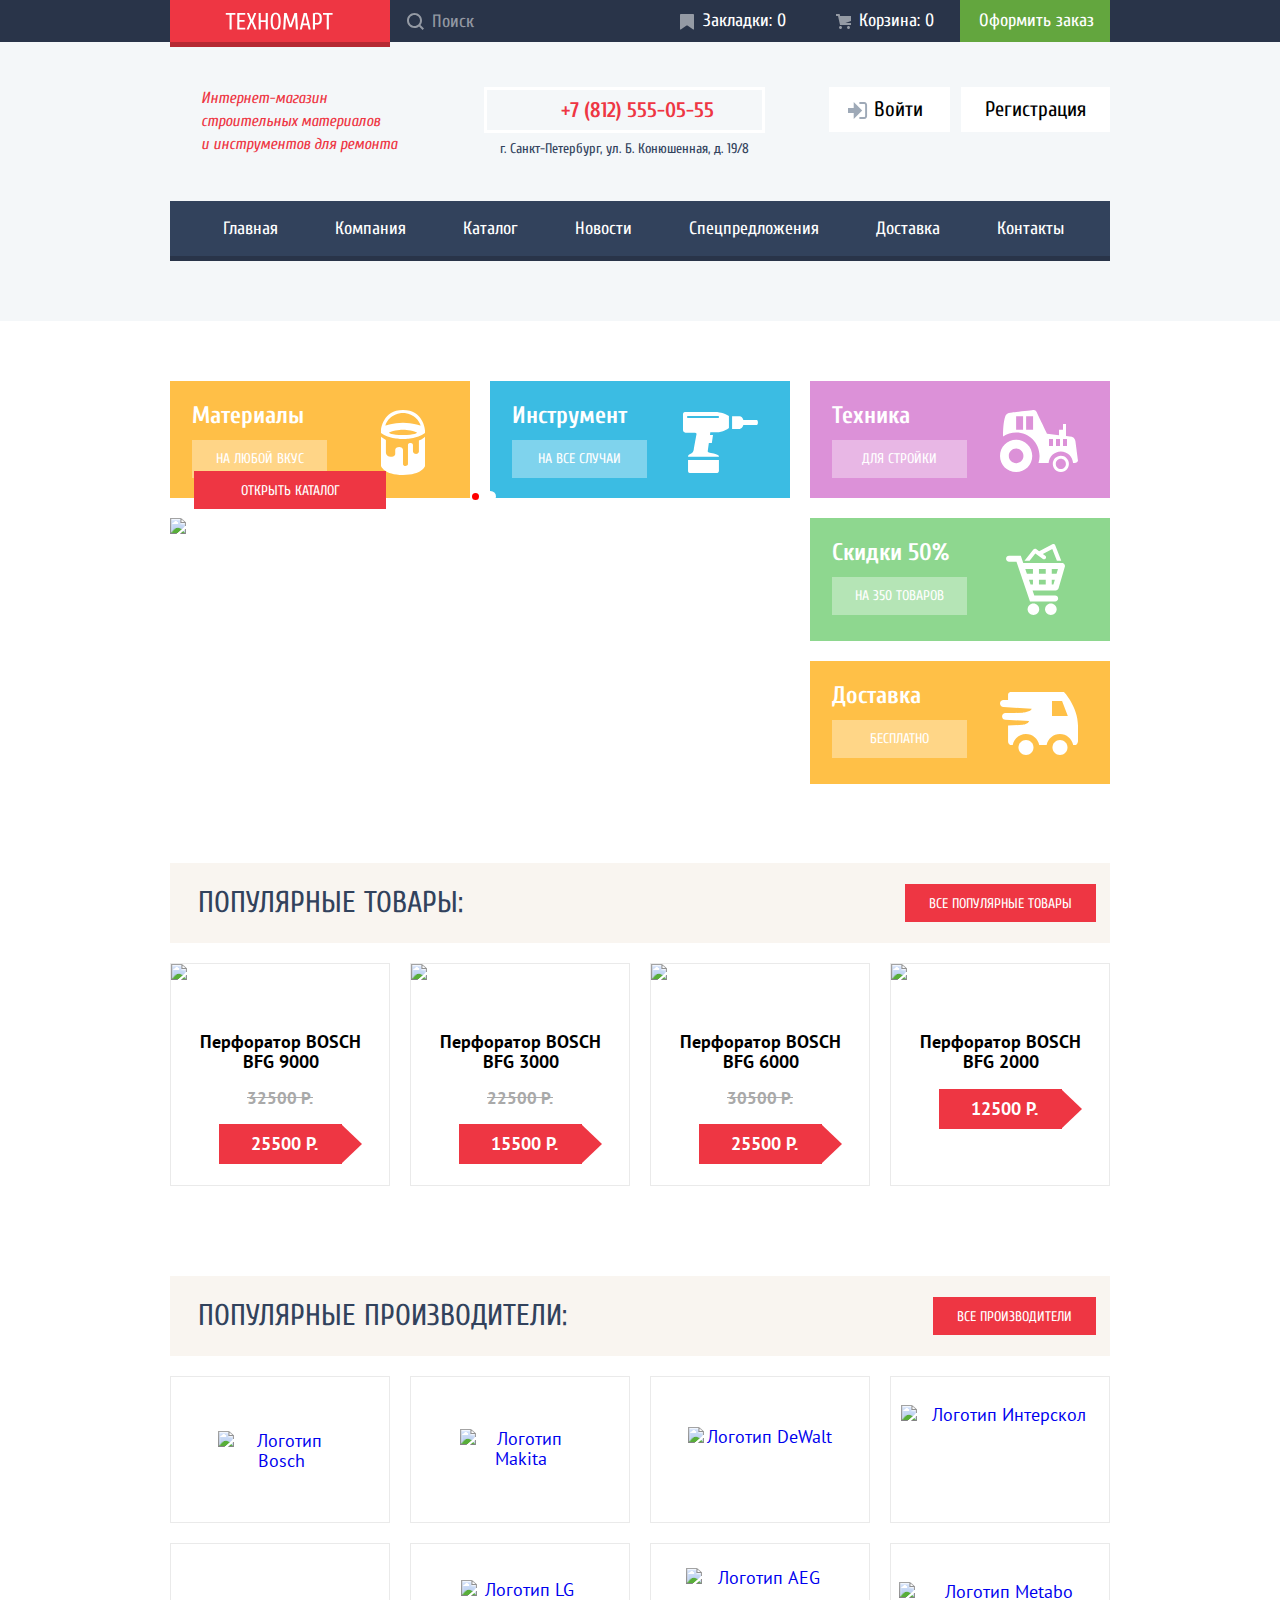
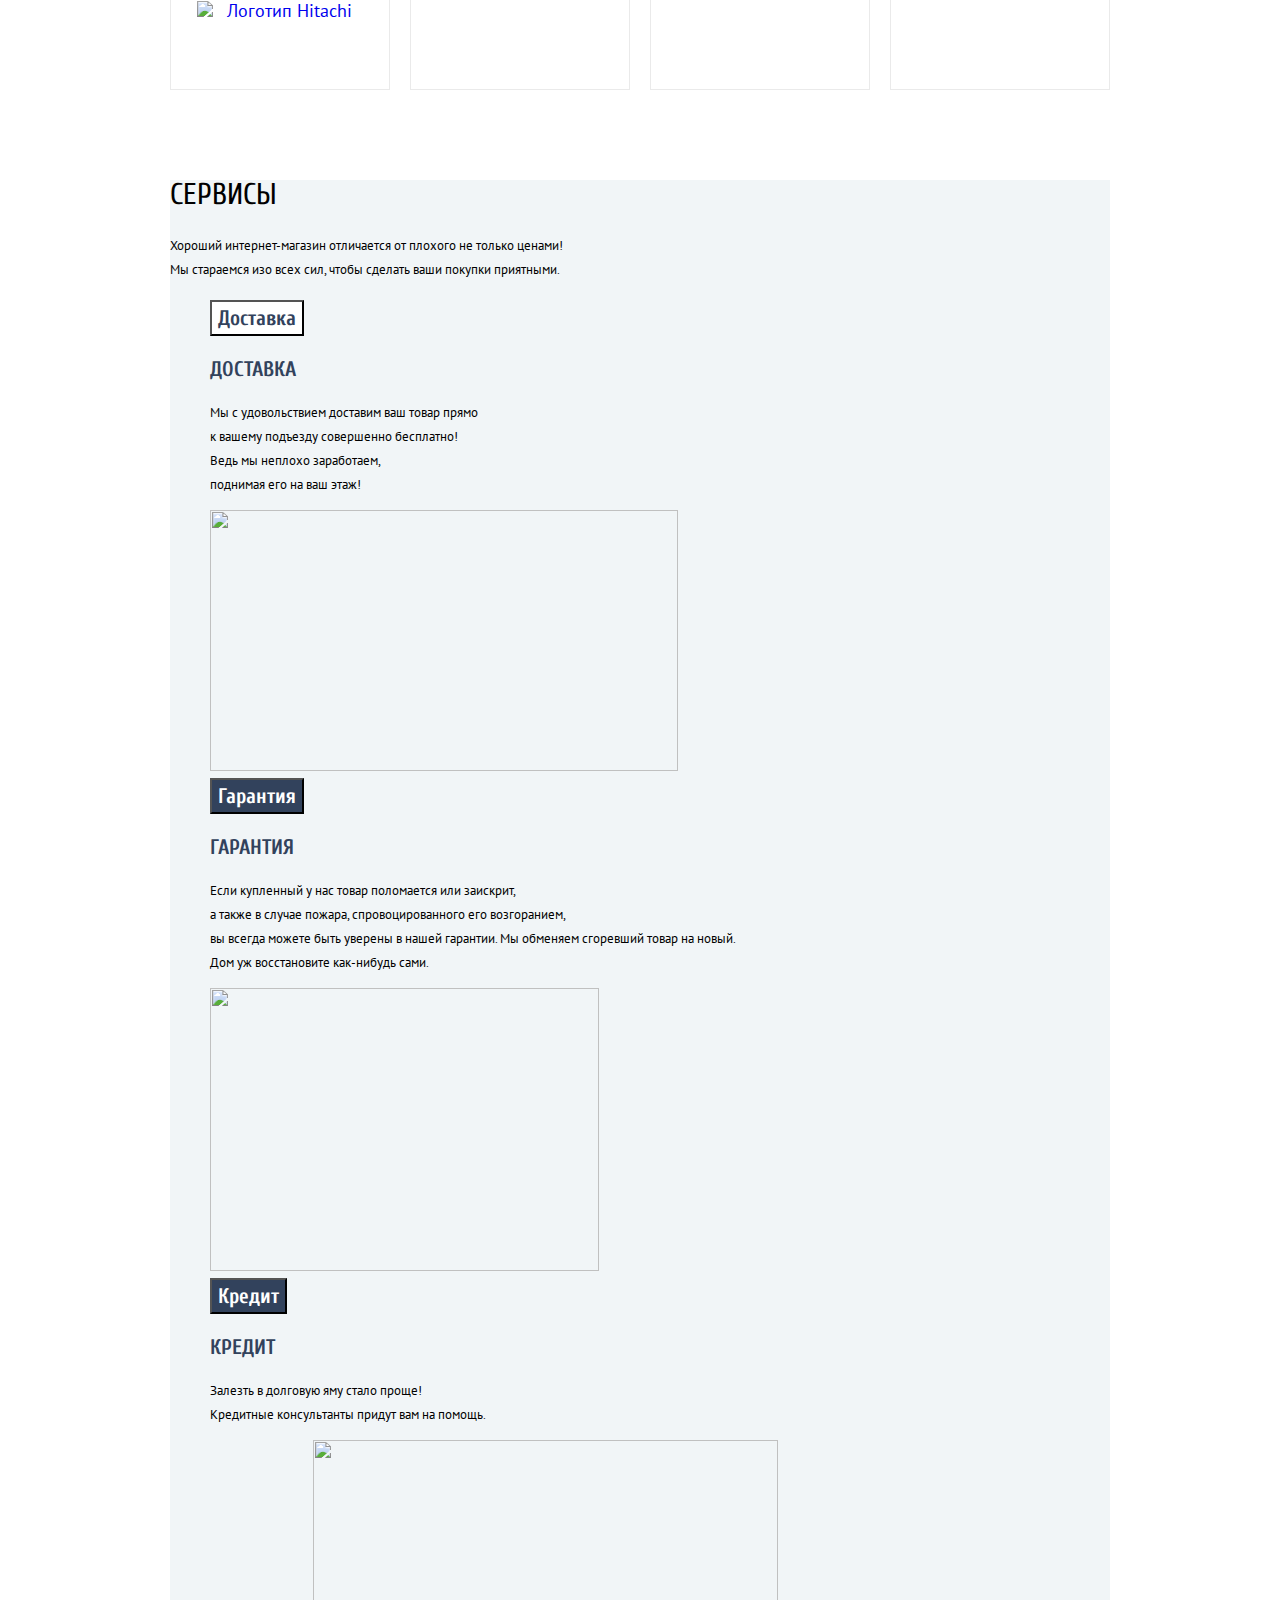
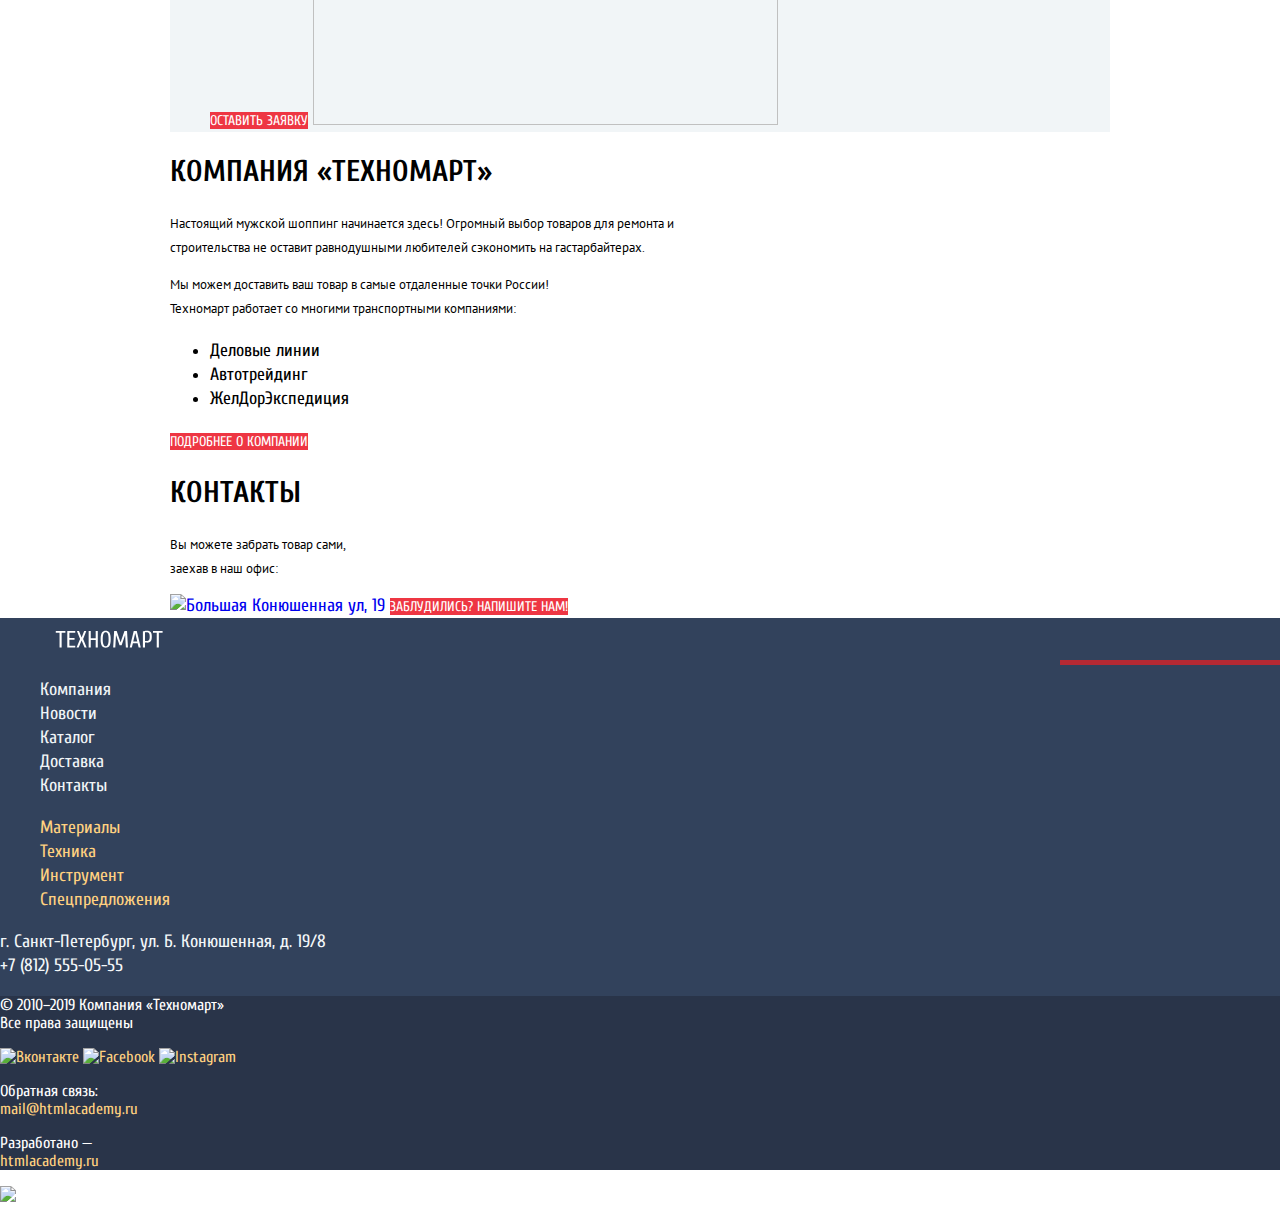
==== commit efcaf810: "slider almost fixed, items and manufacturers done" ====
--- a/index.html
+++ b/index.html
@@ -19,8 +19,8 @@
             <a class="logo" href="#"
               ><img
                 src="/img/logo-technomart.svg"
-                width="108px;"
-                height="18px;"
+                width="108"
+                height="18"
                 alt="Логотип Интернет-магазина Техномарт"
             /></a>
             <form
@@ -109,7 +109,8 @@
             </h1>
             <p class="header-contacts">
               <a class="contacts-phone" href="tel:+78125550555"
-                >+7 (812) 555-05-55</a
+                ><span class="visually-hidden">Позвонить нам</span>+7 (812)
+                555-05-55</a
               >
               <span class="location"
                 >г. Санкт-Петербург, ул. Б. Конюшенная, д. 19/8</span
@@ -300,9 +301,13 @@
           <li class="features-slider">
             <div class="slider">
               <figure>
-                <button class="slider-btn slider-btn-prev"><</button>
-                <button class="slider-btn slider-btn-next">></button>
-                <div class="slider-slide">
+                <button class="slider-btn slider-btn-prev"></button>
+                <button class="slider-btn slider-btn-next"></button>
+                <ul class="slider-indicators-list">
+                  <li class="slider-indicator slider-indicator-current"></li>
+                  <li class="slider-indicator"></li>
+                </ul>
+                <div class="slider-slide slider-slide-current">
                   <img
                     class="slider-image"
                     src="/img/drill.jpg"
@@ -320,7 +325,7 @@
                     >Открыть каталог</a
                   >
                 </div>
-                <div class="slider-slide" style="display: none">
+                <div class="slider-slide">
                   <img
                     class="slider-image"
                     src="/img/perforator.jpg"
@@ -337,14 +342,65 @@
                     >Открыть каталог</a
                   >
                 </div>
+                <div class="slider-slide">
+                  <img
+                    class="slider-image"
+                    src="/img/perforator.jpg"
+                    width="620"
+                    height="266"
+                    alt="Перфораторы Bosch"
+                  />
+                  <div class="slider-description">
+                    <h3>Перфораторы</h3>
+                    <span>Настоящие мужские игрушки</span>
+                  </div>
+
+                  <a class="features-link slider-link" href="#"
+                    >Открыть каталог</a
+                  >
+                </div>
+                <div class="slider-slide">
+                  <img
+                    class="slider-image"
+                    src="/img/perforator.jpg"
+                    width="620"
+                    height="266"
+                    alt="Перфораторы Bosch"
+                  />
+                  <div class="slider-description">
+                    <h3>Перфораторы</h3>
+                    <span>Настоящие мужские игрушки</span>
+                  </div>
+
+                  <a class="features-link slider-link" href="#"
+                    >Открыть каталог</a
+                  >
+                </div>
+                <div class="slider-slide">
+                  <img
+                    class="slider-image"
+                    src="/img/perforator.jpg"
+                    width="620"
+                    height="266"
+                    alt="Перфораторы Bosch"
+                  />
+                  <div class="slider-description">
+                    <h3>Перфораторы</h3>
+                    <span>Настоящие мужские игрушки</span>
+                  </div>
+
+                  <a class="features-link slider-link" href="#"
+                    >Открыть каталог</a
+                  >
+                </div>
               </figure>
             </div>
           </li>
         </ul>
-
-        <!-- слайдер -->
-      </section>
+      </section>
+
       <!-- Популярные товары -->
+
       <section class="popular-items container">
         <div class="section-header">
           <h2>Популярные товары:</h2>
@@ -352,124 +408,122 @@
         </div>
         <ul class="popular-items-list">
           <li class="popular-item">
-            <img
+            <img class="popular-item-image"
               src="img/bosch-BFG-9000.png"
               width="218"
               height="170"
               alt="Синий перфоратор Bosch BFG 9000"
-            /><a href="#"> Перфоратор BOSCH BFG 9000</a>
-            <p>32500 Р.</p>
-            <span class="popular-item-current-price">25500 Р.</span>
+            /><a class="popular-item-link" href="#"> Перфоратор BOSCH BFG 9000</a>
+            <p class="item-price">32500 Р.</p>
+            <span class="item-current-price">25500 Р.</span>
           </li>
           <li class="popular-item new">
-            <img
+            <img class="popular-item-image"
               src="img/bosch-BFG-3000.png"
               width="218"
               height="170"
               alt="Синий перфоратор Bosch BFG 3000"
-            /><a href="#">Перфоратор BOSCH BFG 3000</a>
-            <p>22500 Р.</p>
-            <span class="popular-item-current-price">15500 Р.</span>
+            /><a class="popular-item-link" href="#">Перфоратор BOSCH BFG 3000</a>
+            <p class="item-price">22500 Р.</p>
+            <span class="item-current-price">15500 Р.</span>
           </li>
           <li class="popular-item">
-            <img
+            <img class="popular-item-image"
               src="img/bosch-BFG-6000.png"
               width="218"
               height="170"
               alt="Синий перфоратор Bosch BFG 6000"
-            /><a href="#">Перфоратор BOSCH BFG 6000</a>
-            <p>30500 Р.</p>
-            <span class="popular-item-current-price">25500 Р.</span>
+            /><a class="popular-item-link" href="#">Перфоратор BOSCH BFG 6000</a>
+            <p class="item-price">30500 Р.</p>
+            <span class="item-current-price">25500 Р.</span>
           </li>
           <li class="popular-item new">
-            <img
+            <img class="popular-item-image"
               src="img/bosch-BFG-2000.png"
               width="218"
               height="170"
               alt="Синий перфоратор Bosch BFG 2000"
-            /><a href="#">Перфоратор BOSCH BFG 2000</a>
-            <span class="popular-item-current-price">12500 Р.</span>
+            /><a class="popular-item-link" href="#">Перфоратор BOSCH BFG 2000</a>
+            <p class="item-price"></p>
+            <span class="item-current-price">12500 Р.</span>
           </li>
         </ul>
       </section>
+
       <!-- Популярные производители -->
+
       <section class="popular-manufacturers container">
         <div class="section-header">
           <h2>Популярные производители:</h2>
           <a class="red-link" href="#">Все производители</a>
         </div>
-        <div>
-          <ul class="popular-manufacturers-list">
-            <li>
-              <a href="#"
-                ><img
-                  src="img/bosch.jpg"
-                  width="126"
-                  height="37"
-                  alt="Логотип Bosch"
-              /></a>
-            </li>
-            <li>
-              <a href="#"
-                ><img
-                  src="img/Makita.jpg"
-                  width="123"
-                  height="40"
-                  alt="Логотип Makita"
-              /></a>
-            </li>
-            <li>
-              <a href="#"
-                ><img
-                  src="img/DeWALT.jpg"
-                  width="146"
-                  height="44"
-                  alt="Логотип DeWalt"
-              /></a>
-            </li>
-            <li>
-              <a href="#"
-                ><img
-                  src="img/interskol.jpg"
-                  width="200"
-                  height="88"
-                  alt="Логотип Интерскол"
-              /></a>
-            </li>
-            <li>
-              <a href="#"
-                ><img
-                  src="img/Hitachi.jpg"
-                  width="169"
-                  height="31"
-                  alt="Логотип Hitachi"
-              /></a>
-            </li>
-            <li>
-              <a href="#"
-                ><img src="img/LG.jpg" width="121" height="73" alt="Логотип LG"
-              /></a>
-            </li>
-            <li>
-              <a href="#"
-                ><img
-                  src="img/AEG.jpg"
-                  width="151"
-                  height="96"
-                  alt="Логотип AEG"
-              /></a>
-            </li>
-            <li>
-              <a href="#"
-                ><img
-                  src="img/Metabo.jpg"
-                  width="204"
-                  height="69"
-                  alt="Логотип Metabo"
-              /></a>
-            </li>
-          </ul>
-        </div>
+
+        <ul class="popular-manufacturers-list">
+          <li class="popular-manufacturers-item">
+            <a class="manufacturer-link" href="#"
+              ><img
+                src="img/bosch.jpg"
+                width="126"
+                height="37"
+                alt="Логотип Bosch"
+            /></a>
+          </li>
+          <li class="popular-manufacturers-item">
+            <a class="manufacturer-link" href="#"
+              ><img
+                src="img/Makita.jpg"
+                width="123"
+                height="40"
+                alt="Логотип Makita"
+            /></a>
+          </li>
+          <li class="popular-manufacturers-item">
+            <a class="manufacturer-link" href="#"
+              ><img
+                src="img/DeWALT.jpg"
+                width="146"
+                height="44"
+                alt="Логотип DeWalt"
+            /></a>
+          </li>
+          <li class="popular-manufacturers-item">
+            <a class="manufacturer-link" href="#"
+              ><img
+                src="img/interskol.jpg"
+                width="200"
+                height="88"
+                alt="Логотип Интерскол"
+            /></a>
+          </li>
+          <li class="popular-manufacturers-item">
+            <a class="manufacturer-link" href="#"
+              ><img
+                src="img/Hitachi.jpg"
+                width="169"
+                height="31"
+                alt="Логотип Hitachi"
+            /></a>
+          </li>
+          <li class="popular-manufacturers-item">
+            <a class="manufacturer-link" href="#"
+              ><img src="img/LG.jpg" width="121" height="73" alt="Логотип LG"
+            /></a>
+          </li>
+          <li class="popular-manufacturers-item">
+            <a class="manufacturer-link" href="#"
+              ><img src="img/AEG.jpg" width="151" height="96" alt="Логотип AEG"
+            /></a>
+          </li>
+          <li class="popular-manufacturers-item">
+            <a class="manufacturer-link" href="#"
+              ><img
+                src="img/Metabo.jpg"
+                width="204"
+                height="69"
+                alt="Логотип Metabo"
+            /></a>
+          </li>
+        </ul>
       </section>
       <!-- Сервисы -->
       <section class="servises container">
--- a/css/style.css
+++ b/css/style.css
@@ -519,6 +519,10 @@
 
 /* features */
 
+.features {
+  margin-bottom: 59px;
+}
+
 .features-list {
   display: grid;
   grid-template-areas:
@@ -533,7 +537,7 @@
   padding: 0;
 }
 
-.features-list li {
+.features-list > li {
   display: flex;
   flex-direction: column;
 
@@ -565,8 +569,7 @@
   font-size: 24px;
   line-height: 30px;
   font-weight: 700;
-
-  padding-bottom: 14px;
+  padding-bottom: 9px;
   margin: 0;
 }
 
@@ -674,35 +677,94 @@
   position: relative;
 }
 
+.slider-indicators-list {
+  position: absolute;
+  bottom: 40px;
+  left: 48%;
+
+  width: 30px;
+
+  display: flex;
+
+  margin: 0 auto;
+  padding: 0;
+
+  border: 1px red;
+
+  list-style: none;
+
+  z-index: 1;
+}
+
+.slider-indicator {
+  cursor: pointer;
+
+  margin: 0 auto;
+
+  width: 11px;
+  height: 11px;
+
+  border-radius: 6px;
+
+  background-color: #fff;
+}
+
+.slider-indicator-current {
+  position: relative;
+}
+
+.slider-indicator-current::after {
+  content: "";
+
+  position: absolute;
+  top: 19%;
+  right: 18%;
+
+  width: 7px;
+  height: 7px;
+
+  border-radius: 4px;
+
+  background-color: red;
+}
+
 .slider-btn {
   position: absolute;
-  top: 50%;
-
-  width: 60px;
-  height: 60px;
+  top: 46%;
+
+  width: 32px;
+  height: 33px;
+
+  cursor: pointer;
 
   font-size: 50px;
 
-  border-top: 10px solid #ffffff;
-  border-right: 10px solid #ffffff;
+  border: none;
+  border-top: 4px solid #ffffff;
+  border-right: 4px solid #ffffff;
+  background-color: transparent;
 
   z-index: 1;
 }
 
 .slider-btn-prev {
   transform: rotate(225deg);
-
-  right: 25px;
+  left: 30px;
 }
 
 .slider-btn-next {
   transform: rotate(45deg);
-
-  left: 21px;
+  right: 26px;
 }
 
 .slider-slide {
+  display: none;
+
   position: relative;
+}
+
+.slider-slide-current {
+  display: block;
 }
 
 .slider-description {
@@ -713,18 +775,13 @@
 
 .slider-link {
   position: absolute;
-  bottom: 27px;
+  bottom: 33px;
   left: 24px;
-
   display: block;
-
   width: 192px;
-
   box-sizing: border-box;
-
   padding-top: 11px;
   padding-bottom: 9px;
-
   background-color: #ee3643;
 }
 
@@ -753,6 +810,8 @@
 
   background-color: #f9f5f0;
   text-transform: uppercase;
+
+  margin-bottom: 20px;
 }
 
 .section-header h2 {
@@ -768,12 +827,16 @@
   margin-right: 14px;
   padding: 11px 24px 9px 24px;
 }
+.popular-items,
+.popular-manufacturers {
+  margin-bottom: 70px;
+}
 
 .popular-items-list,
-.catalog-item-list {
+.catalog-item-list,
+.popular-manufacturers-list {
   display: flex;
   flex-wrap: wrap;
-  justify-content: space-between;
 
   list-style: none;
 
@@ -783,14 +846,46 @@
   font-family: "PT Sans", Arial, Helvetica, sans-serif;
 }
 
+.popular-items-list,
+.popular-manufacturers-list {
+  margin-bottom: 70px;
+}
+
 .popular-item,
-.catalog-item {
+.catalog-item,
+.popular-manufacturers-item {
+  margin-bottom: 20px;
+  margin-right: 20px;
+
   width: 220px;
 
   border: 1px solid #eaeaea;
 
   text-align: center;
   line-height: 20px;
+
+  box-sizing: border-box;
+}
+
+.popular-item-image,
+.catalog-item-image {
+  margin-bottom: 28px;
+}
+
+.popular-item-link,
+.catalog-item-link {
+  display: block;
+
+  padding-left: 18px;
+  padding-right: 17px;
+
+  margin-bottom: 7px;
+}
+
+.popular-item:nth-child(4n),
+.catalog-item:nth-child(3n),
+.popular-manufacturers-item:nth-child(4n) {
+  margin-right: 0;
 }
 
 .popular-item:hover,
@@ -814,11 +909,10 @@
   font-weight: 700;
 }
 
-.popular-item-current-price,
-.catalog-item-current-price {
+.item-current-price {
   position: relative;
 
-  padding: 10px 24px 10px 32px;
+  padding: 10px 12px 10px 20px;
 
   color: #ffffff;
   text-align: center;
@@ -826,19 +920,23 @@
 
   background-color: #ee3643;
 
-  width: 124px;
+  width: 123px;
 
   display: block;
   margin: 0 auto;
+  margin-bottom: 21px;
   box-sizing: border-box;
 }
 
-.popular-item-current-price::after {
+.item-current-price::after {
   content: "";
 
   position: absolute;
-  border: 11.7px solid transparent;
-  border-left: 14px solid #ee3643;
+  top: 0;
+  right: -40px;
+
+  border: 20.3px solid transparent;
+  border-left: 21px solid #ee3643;
 }
 
 /* pagination */
@@ -893,20 +991,21 @@
 
 /* popular manufacturers */
 
-.popular-manufacturers-list {
-  list-style: none;
-}
-
-.popular-manufacturers-list li {
-  border: 1px solid #eaeaea;
-}
-
 .popular-manufacturers-list li:hover {
   box-shadow: 0px 4px 20px rgba(0, 0, 0, 0.15);
 }
 
 .popular-manufacturers-list li:active {
   opacity: 0.5;
+}
+
+.manufacturer-link {
+  width: 220px;
+  height: 145px;
+
+  display: flex;
+  justify-content: center;
+  align-items: center;
 }
 
 /* Servises */
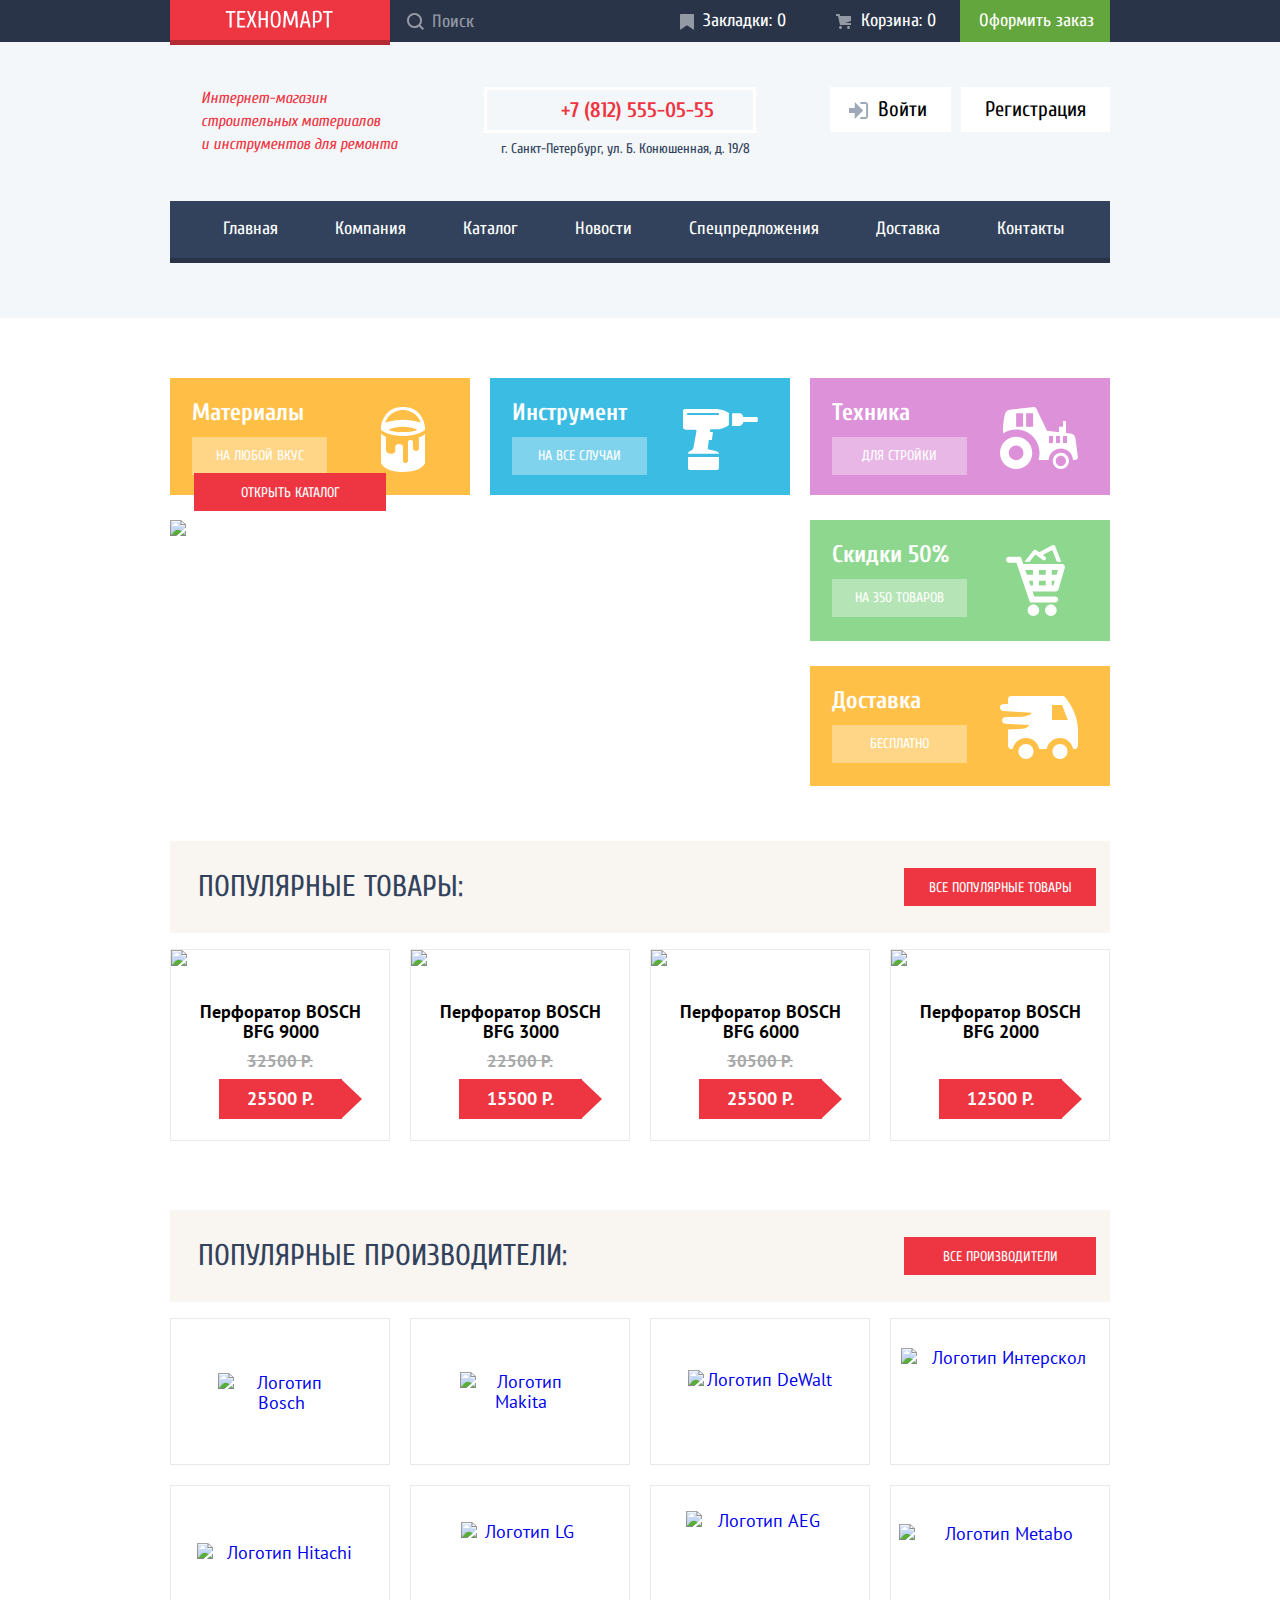
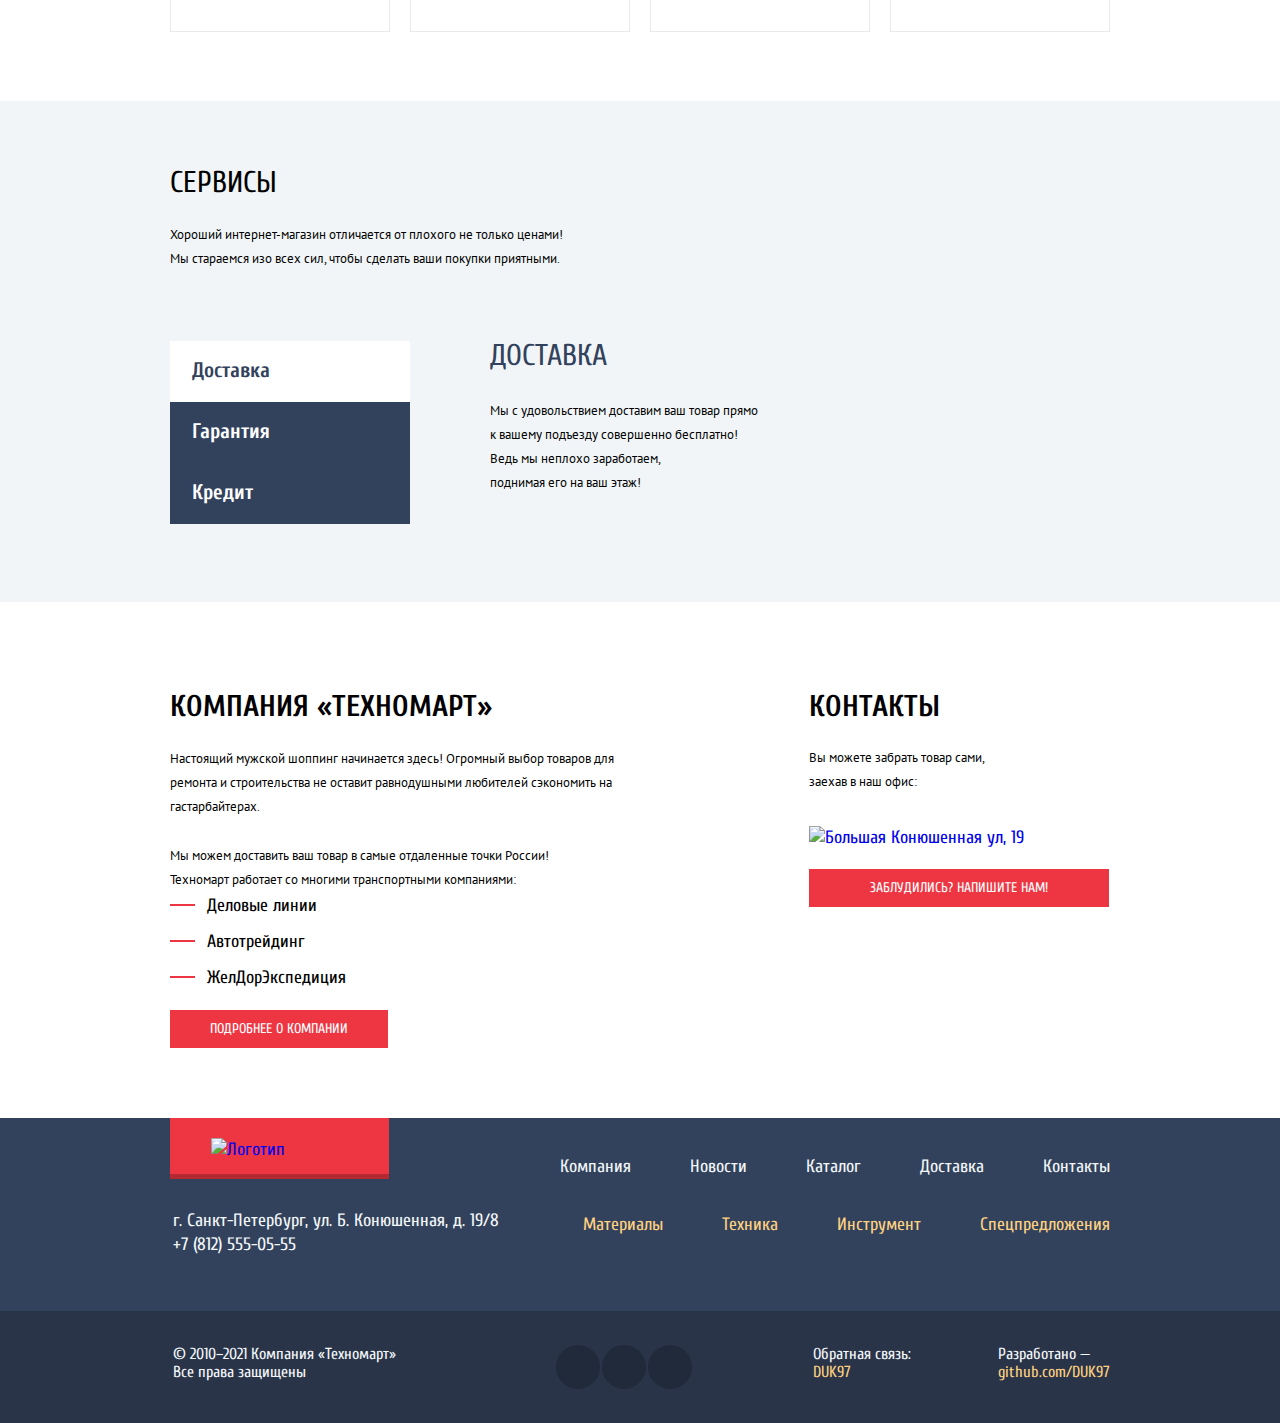
==== commit 85527b4a: "catalog header done" ====
--- a/index.html
+++ b/index.html
@@ -118,7 +118,7 @@
             </p>
             <ul class="user-nav">
               <li class="user-login">
-                <a href="#">
+                <a class="user-login-link" href="#">
                   <svg
                     class="login-icon"
                     width="20"
@@ -139,7 +139,9 @@
                   Войти</a
                 >
               </li>
-              <li class="user-registration"><a href="#">Регистрация</a></li>
+              <li class="user-registration">
+                <a class="user-login-link" href="#">Регистрация</a>
+              </li>
             </ul>
           </div>
         </div>
@@ -156,10 +158,10 @@
         </ul>
       </nav>
     </header>
-    <main class="main-body container">
+    <main class="main-body">
       <!-- плитки разноцветные и слайдер -->
 
-      <section class="features">
+      <section class="features container">
         <h3 class="visually-hidden">Что мы предлагем</h3>
         <ul class="features-list">
           <li class="features-materials new">
@@ -303,10 +305,7 @@
               <figure>
                 <button class="slider-btn slider-btn-prev"></button>
                 <button class="slider-btn slider-btn-next"></button>
-                <ul class="slider-indicators-list">
-                  <li class="slider-indicator slider-indicator-current"></li>
-                  <li class="slider-indicator"></li>
-                </ul>
+                <ol class="slider-indicators-list"></ol>
                 <div class="slider-slide slider-slide-current">
                   <img
                     class="slider-image"
@@ -408,44 +407,92 @@
         </div>
         <ul class="popular-items-list">
           <li class="popular-item">
-            <img class="popular-item-image"
-              src="img/bosch-BFG-9000.png"
-              width="218"
-              height="170"
-              alt="Синий перфоратор Bosch BFG 9000"
-            /><a class="popular-item-link" href="#"> Перфоратор BOSCH BFG 9000</a>
-            <p class="item-price">32500 Р.</p>
-            <span class="item-current-price">25500 Р.</span>
+            <div class="item-wrapper">
+              <img
+                class="popular-item-image"
+                src="img/bosch-BFG-9000.png"
+                width="218"
+                height="164"
+                alt="Синий перфоратор Bosch BFG 9000"
+              />
+              <div class="popular-item-buttons">
+                <button class="item-btn buy-btn">Купить</button
+                ><button class="item-btn bookmarks-btn">В закладки</button>
+              </div>
+            </div>
+            <div class="item-info">
+              <a class="popular-item-link" href="#">
+                Перфоратор BOSCH BFG 9000</a
+              >
+              <p class="item-price">32500 Р.</p>
+              <span class="item-current-price">25500 Р.</span>
+            </div>
           </li>
           <li class="popular-item new">
-            <img class="popular-item-image"
-              src="img/bosch-BFG-3000.png"
-              width="218"
-              height="170"
-              alt="Синий перфоратор Bosch BFG 3000"
-            /><a class="popular-item-link" href="#">Перфоратор BOSCH BFG 3000</a>
-            <p class="item-price">22500 Р.</p>
-            <span class="item-current-price">15500 Р.</span>
+            <div class="item-wrapper">
+              <img
+                class="popular-item-image"
+                src="img/bosch-BFG-3000.png"
+                width="218"
+                height="164"
+                alt="Синий перфоратор Bosch BFG 3000"
+              />
+              <div class="popular-item-buttons">
+                <button class="item-btn buy-btn">Купить</button
+                ><button class="item-btn bookmarks-btn">В закладки</button>
+              </div>
+            </div>
+            <div class="item-info">
+              <a class="popular-item-link" href="#"
+                >Перфоратор BOSCH BFG 3000</a
+              >
+              <p class="item-price">22500 Р.</p>
+              <span class="item-current-price">15500 Р.</span>
+            </div>
           </li>
           <li class="popular-item">
-            <img class="popular-item-image"
-              src="img/bosch-BFG-6000.png"
-              width="218"
-              height="170"
-              alt="Синий перфоратор Bosch BFG 6000"
-            /><a class="popular-item-link" href="#">Перфоратор BOSCH BFG 6000</a>
-            <p class="item-price">30500 Р.</p>
-            <span class="item-current-price">25500 Р.</span>
+            <div class="item-wrapper">
+              <img
+                class="popular-item-image"
+                src="img/bosch-BFG-6000.png"
+                width="218"
+                height="164"
+                alt="Синий перфоратор Bosch BFG 6000"
+              />
+              <div class="popular-item-buttons">
+                <button class="item-btn buy-btn">Купить</button
+                ><button class="item-btn bookmarks-btn">В закладки</button>
+              </div>
+            </div>
+            <div class="item-info">
+              <a class="popular-item-link" href="#"
+                >Перфоратор BOSCH BFG 6000</a
+              >
+              <p class="item-price">30500 Р.</p>
+              <span class="item-current-price">25500 Р.</span>
+            </div>
           </li>
           <li class="popular-item new">
-            <img class="popular-item-image"
-              src="img/bosch-BFG-2000.png"
-              width="218"
-              height="170"
-              alt="Синий перфоратор Bosch BFG 2000"
-            /><a class="popular-item-link" href="#">Перфоратор BOSCH BFG 2000</a>
-            <p class="item-price"></p>
-            <span class="item-current-price">12500 Р.</span>
+            <div class="item-wrapper">
+              <img
+                class="popular-item-image"
+                src="img/bosch-BFG-2000.png"
+                width="218"
+                height="164"
+                alt="Синий перфоратор Bosch BFG 2000"
+              />
+              <div class="popular-item-buttons">
+                <button class="item-btn buy-btn">Купить</button
+                ><button class="item-btn bookmarks-btn">В закладки</button>
+              </div>
+            </div>
+            <div class="item-info">
+              <a class="popular-item-link" href="#"
+                >Перфоратор BOSCH BFG 2000</a
+              >
+              <p class="item-price"></p>
+              <span class="item-current-price">12500 Р.</span>
+            </div>
           </li>
         </ul>
       </section>
@@ -525,150 +572,260 @@
           </li>
         </ul>
       </section>
+
       <!-- Сервисы -->
-      <section class="servises container">
-        <h2>Сервисы</h2>
-        <p>
-          Хороший интернет-магазин отличается от плохого не только ценами!
-          <br />
-          Мы стараемся изо всех сил, чтобы сделать ваши покупки приятными.
-        </p>
-        <div>
-          <ul class="servises-list">
-            <li class="service-item-delivery">
-              <button class="servises-btn services-current-btn">
-                Доставка
-              </button>
-              <h2>Доставка</h2>
-              <p>
-                Мы с удовольствием доставим ваш товар прямо <br />
-                к вашему подъезду совершенно бесплатно! <br />
-                Ведь мы неплохо заработаем, <br />
-                поднимая его на ваш этаж!
-              </p>
-              <img src="img/delivery.png" width="468" height="261" alt="" />
-            </li>
-            <li class="service-item-guarantee">
-              <button class="servises-btn">Гарантия</button>
-              <h2>Гарантия</h2>
-              <p>
-                Если купленный у нас товар поломается или заискрит, <br />
-                а также в случае пожара, спровоцированного его возгоранием,
-                <br />
-                вы всегда можете быть уверены в нашей гарантии. Мы обменяем
-                сгоревший товар на новый. <br />
-                Дом уж восстановите как-нибудь сами.
-              </p>
-              <img src="img/guarantee.png" width="389" height="283" alt="" />
-            </li>
-            <li class="service-item-credit">
-              <button class="servises-btn">Кредит</button>
-              <h2>Кредит</h2>
-              <p>
-                Залезть в долговую яму стало проще! <br />
-                Кредитные консультанты придут вам на помощь.
-              </p>
-              <a class="red-link" href="#">Оставить заявку</a>
-              <img src="img/credit.png" width="465" height="285" alt="" />
-            </li>
-          </ul>
-        </div>
-      </section>
+
+      <div class="servises-wrapper">
+        <section class="servises container">
+          <div class="servises-info">
+            <h2>Сервисы</h2>
+            <p class="servises-description-text">
+              Хороший интернет-магазин отличается от плохого не только ценами!
+              Мы стараемся изо всех сил, чтобы сделать ваши покупки приятными.
+            </p>
+          </div>
+
+          <div class="servises-slider-wrapper">
+            <ul class="servises-list">
+              <li class="service service-delivery">
+                <button
+                  class="
+                    servises-btn servises-btn-delivery
+                    services-current-btn
+                  "
+                >
+                  Доставка
+                </button>
+              </li>
+              <li class="service service-guarantee">
+                <button class="servises-btn servises-btn-guarantee">
+                  Гарантия
+                </button>
+              </li>
+              <li class="service service-credit">
+                <button class="servises-btn servises-btn-credit">Кредит</button>
+              </li>
+            </ul>
+            <ul class="servises-description-list">
+              <li
+                class="
+                  servises-description servises-description-delivery
+                  services-description-current
+                "
+              >
+                <h2>Доставка</h2>
+                <p class="servises-description-text">
+                  Мы с удовольствием доставим ваш товар прямо <br />
+                  к вашему подъезду совершенно бесплатно! <br />
+                  Ведь мы неплохо заработаем, <br />
+                  поднимая его на ваш этаж!
+                </p>
+              </li>
+              <li class="servises-description servises-description-guarantee">
+                <h2>Гарантия</h2>
+                <p class="servises-description-text">
+                  Если купленный у нас товар поломается или заискрит, <br />
+                  а также в случае пожара, спровоцированного его <br />
+                  возгоранием, вы всегда можете быть уверены в нашей <br />
+                  гарантии. Мы обменяем сгоревший товар на новый. <br />
+                  Дом уж восстановите как-нибудь сами.
+                </p>
+              </li>
+              <li class="servises-description servises-description-credit">
+                <h2>Кредит</h2>
+                <p class="servises-description-text">
+                  Залезть в долговую яму стало проще! <br />
+                  Кредитные консультанты придут вам на помощь.
+                </p>
+                <a class="red-link servises-description-credit-link" href="#"
+                  >Оставить заявку</a
+                >
+              </li>
+            </ul>
+          </div>
+        </section>
+      </div>
+
+      <!-- О компании и Контакты -->
+
       <div class="about-contacts container">
         <!-- О компании -->
+
         <section class="about">
           <h2>Компания «Техномарт»</h2>
-          <p>
+
+          <p class="about-paragraph">
             Настоящий мужской шоппинг начинается здесь! Огромный выбор товаров
-            для ремонта и <br />
-            строительства не оставит равнодушными любителей сэкономить на
+            для<br />
+            ремонта и строительства не оставит равнодушными любителей сэкономить
+            на <br />
             гастарбайтерах.
           </p>
-          <p>
+          <p class="about-paragraph">
             Мы можем доставить ваш товар в самые отдаленные точки России! <br />
             Техномарт работает со многими транспортными компаниями:
           </p>
+
           <ul class="about-delivery-list">
-            <li>Деловые линии</li>
-            <li>Автотрейдинг</li>
-            <li>ЖелДорЭкспедиция</li>
+            <li class="about-delivery-item">Деловые линии</li>
+            <li class="about-delivery-item">Автотрейдинг</li>
+            <li class="about-delivery-item">ЖелДорЭкспедиция</li>
           </ul>
-          <a class="red-link" href="#">Подробнее о компании</a>
+
+          <a class="red-link about-link" href="#">Подробнее о компании</a>
         </section>
         <!-- Контакты -->
         <section class="contacts">
-          <h2>Контакты</h2>
-          <p>
+          <h2 class="contacts-header">Контакты</h2>
+          <p class="contacts-paragraph">
             Вы можете забрать товар сами, <br />
             заехав в наш офис:
           </p>
-          <a href="#"
+          <a class="contacts-map-link" href="#"
             ><img
               src="img/mini-map.png"
               width="300"
               height="158"
               alt="Большая Конюшенная ул, 19"
           /></a>
-          <a class="red-link" href="#">Заблудились? Напишите нам!</a>
+          <a class="red-link contacts-link" href="#"
+            >Заблудились? Напишите нам!</a
+          >
         </section>
       </div>
     </main>
+
+    <!-- футер -->
     <footer class="main-footer">
       <!-- Верхний футер -->
-      <section class="upper-footer">
-        <a class="logo footer-logo" href="#"
-          ><img src="/img/logo-technomart.svg" alt="Логотип «Техномарт»"
-        /></a>
-        <nav class="footer-nav">
-          <ul class="footer-site-nav">
-            <li class="footer-nav-item"><a href="#">Компания</a></li>
-            <li class="footer-nav-item"><a href="#">Новости</a></li>
-            <li class="footer-nav-item"><a href="#">Каталог</a></li>
-            <li class="footer-nav-item"><a href="#">Доставка</a></li>
-            <li class="footer-nav-item"><a href="#">Контакты</a></li>
+      <div class="upper-footer-wrapper">
+        <section class="upper-footer container">
+          <div class="upper-footer-contacts-wrapper">
+            <a class="logo footer-logo" href="#"
+              ><img
+                src="/img/footer-logo.svg"
+                alt="Логотип «Техномарт»"
+                width="136.5"
+                height="21.6"
+            /></a>
+            <p class="upper-footer-contacts">
+              г. Санкт-Петербург, ул. Б. Конюшенная, д. 19/8 <br />
+              +7 (812) 555-05-55
+            </p>
+          </div>
+          <nav class="footer-nav">
+            <ul class="footer-site-nav">
+              <li class="footer-nav-item"><a href="#">Компания</a></li>
+              <li class="footer-nav-item"><a href="#">Новости</a></li>
+              <li class="footer-nav-item"><a href="#">Каталог</a></li>
+              <li class="footer-nav-item"><a href="#">Доставка</a></li>
+              <li class="footer-nav-item"><a href="#">Контакты</a></li>
+            </ul>
+
+            <ul class="footer-catalog-list">
+              <li class="footer-catalog-item"><a href="#">Материалы</a></li>
+              <li class="footer-catalog-item"><a href="#">Техника</a></li>
+              <li class="footer-catalog-item"><a href="#">Инструмент</a></li>
+              <li class="footer-catalog-item">
+                <a href="#">Спецпредложения</a>
+              </li>
+            </ul>
+          </nav>
+        </section>
+      </div>
+      <!-- Нижний футер -->
+      <div class="bottom-footer-wrapper">
+        <section class="bottom-footer container">
+          <p class="bottom-footer-copyright">
+            © 2010–2021 Компания «Техномарт» <br />
+            Все права защищены
+          </p>
+          <ul class="bottom-footer-socials-list">
+            <li class="social-item">
+              <a class="bottom-footer-socials socials-vk" href="#"> </a>
+            </li>
+            <li class="social-item">
+              <a class="bottom-footer-socials socials-fb" href="#"></a>
+            </li>
+
+            <li class="social-item">
+              <a class="bottom-footer-socials socials-insta" href="#"></a>
+            </li>
           </ul>
 
-          <ul class="footer-catalog-list">
-            <li class="footer-catalog-item"><a href="#">Материалы</a></li>
-            <li class="footer-catalog-item"><a href="#">Техника</a></li>
-            <li class="footer-catalog-item"><a href="#">Инструмент</a></li>
-            <li class="footer-catalog-item"><a href="#">Спецпредложения</a></li>
-          </ul>
-        </nav>
-        <p>
-          г. Санкт-Петербург, ул. Б. Конюшенная, д. 19/8 <br />
-          +7 (812) 555-05-55
-        </p>
-      </section>
-      <!-- Нижний футер -->
-      <section class="bottom-footer">
-        <p>
-          © 2010–2019 Компания «Техномарт» <br />
-          Все права защищены
-        </p>
-        <a href="#"
-          ><img src="img/vk-icon.png" width="26" height="15" alt="Вконтакте"
-        /></a>
-        <a href="#"
-          ><img src="img/fb-icon.png" width="12" height="22" alt="Facebook"
-        /></a>
-        <a href="#"
-          ><img src="img/insta-icon.png" width="21" height="21" alt="Instagram"
-        /></a>
-        <p class="footer-contact-link">
-          Обратная связь: <br />
-          <a href="#">mail@htmlacademy.ru</a>
-        </p>
-        <p class="footer-deloveped">
-          Разработано — <br />
-          <a href="#">htmlacademy.ru</a>
-        </p>
-      </section>
+          <div class="bottom-footer-contacts">
+            <p class="footer-contact-link">
+              Обратная связь: <br />
+              <a href="#">DUK97</a>
+            </p>
+            <p class="footer-deloveped">
+              Разработано — <br />
+              <a href="https://github.com/DUK97">github.com/DUK97</a>
+            </p>
+          </div>
+        </section>
+      </div>
     </footer>
     <!-- Большая карта -->
-    <section>
-      <!-- Гугл карта -->
-      <img src="img/close-map.png" width="21" height="21" alt="Закрыть" />
+    <section class="modal modal-map" style="display: none">
+      <h2 class="visually-hidden">Как до нас добраться</h2>
+      <iframe
+        src="https://www.google.com/maps/embed?pb=!1m18!1m12!1m3!1d1998.6036253003356!2d30.320858716173465!3d59.93871916905408!2m3!1f0!2f0!3f0!3m2!1i1024!2i768!4f13.1!3m3!1m2!1s0x4696310fca145cc1%3A0x42b32648d8238007!2z0JHQvtC70YzRiNCw0Y8g0JrQvtC90Y7RiNC10L3QvdCw0Y8g0YPQuy4sIDE5LzgsINCh0LDQvdC60YIt0J_QtdGC0LXRgNCx0YPRgNCzLCAxOTExODY!5e0!3m2!1sru!2sru!4v1618472546952!5m2!1sru!2sru"
+        width="943"
+        height="449"
+        style="border: 0"
+        allowfullscreen=""
+        loading="lazy"
+      ></iframe>
+      <button class="modal-close" type="button">
+        <span class="visually-hidden"> Закрыть</span>
+      </button>
+    </section>
+    <!-- Обратная связь -->
+
+    <section class="modal modal-contact-us" style="display: none">
+      <form action="https://echo.htmlacademy.ru" method="POST">
+        <div class="modal-form-wrapper">
+          <label class="modal-form-input-label" for="form-name"
+            >Ваше имя:<input
+              class="modal-form-input form-input-name"
+              type="text"
+              id="form-name"
+              name="Name"
+              placeholder="Имя Фамилия"
+              required
+          /></label>
+
+          <label class="modal-form-input-label" for="form-email"
+            >Ваш e-mail:<input
+              class="modal-form-input form-input-email"
+              type="text"
+              id="form-email"
+              name="email"
+              placeholder="email@example.com"
+              required
+          /></label>
+
+          <label class="modal-form-input-label" for="form-textarea"
+            >Текст письма:
+            <textarea
+              class="modal-form-input form-input-textarea"
+              name="text"
+              id="form-textarea"
+              cols="30"
+              rows="10"
+              placeholder="В свободной форме"
+              required
+            ></textarea>
+          </label>
+        </div>
+        <div class="submit-wrapper">
+          <button class="btn-submit" type="submit">Отправить</button>
+        </div>
+      </form>
+      <button class="modal-close" type="button">
+        <span class="visually-hidden"> Закрыть</span>
+      </button>
     </section>
 
     <script src="/script/script.js"></script>
--- a/css/style.css
+++ b/css/style.css
@@ -45,6 +45,10 @@
   line-height: 18px;
   text-transform: uppercase;
   text-align: center;
+
+  width: fit-content;
+
+  display: block;
 }
 
 .red-link:hover,
@@ -69,6 +73,8 @@
   background-position: 0 0;
 
   margin-bottom: 60px;
+
+  padding-bottom: 60px;
 }
 /* upper header */
 .upper-header {
@@ -89,38 +95,18 @@
   color: #ffffff;
 }
 
-.logo {
+.logo img {
   background-color: #ee3643;
 
-  position: relative;
-}
-
-.logo::after {
-  content: "";
-
-  position: absolute;
-
-  width: 220px;
-  height: 5px;
-
-  background-color: rgba(181, 41, 51, 1);
-
-  bottom: -5px;
-  right: 0px;
-}
-
-.logo img {
-  padding: 12px 57px 12px 55px;
+  box-shadow: inset 0 -5px rgba(0 0 0 / 24%);
+
+  padding: 12px 57px 17px 55px;
 
   display: block;
 }
 
-.logo:active {
+.logo img:active {
   background-color: #ba2732;
-}
-
-.logo:active.logo::after {
-  background-color: #8d1e26;
 }
 
 .search {
@@ -181,7 +167,7 @@
 }
 
 .order-section a {
-  padding: 9px 26px 9px 49px;
+  padding: 9px 21px 9px 49px;
 
   box-sizing: border-box;
 
@@ -193,6 +179,10 @@
   text-align: center;
 
   position: relative;
+}
+
+.cart-full {
+  background-color: #ee3643;
 }
 
 .order-section .bookmarks {
@@ -278,7 +268,7 @@
 .header-contacts .contacts-phone {
   display: block;
   position: relative;
-  padding: 8px 48px 8px 74px;
+  padding: 8px 39px 8px 74px;
   border: 3px solid #ffffff;
   text-align: center;
   color: #ee3643;
@@ -302,27 +292,84 @@
 .location {
   font-size: 14px;
   color: #32425c;
-  margin-right: 16px;
+  margin-right: 6px;
 }
 
 .user-nav {
   display: flex;
-  justify-content: space-between;
+  justify-content: flex-end;
+  flex-wrap: nowrap;
 
   list-style: none;
 
   padding: 0;
   margin: 0;
 
-  width: 281px;
+  width: 300px;
+
+  color: #000;
+}
+
+.user-nav-logged {
+  display: block;
+}
+
+.user-nav-user {
+  padding-right: 15px;
+  margin: 0;
+
+  word-break: break-word;
+}
+
+.user-nav-icon {
+  padding-right: 18px;
+  padding-left: 14px;
+}
+
+.user-nav-icon-logout {
+  padding: 0;
+}
+
+.user-nav-icon-logout:hover path,
+.user-nav-user:hover > .user-nav-icon-user path {
+  fill: #3d546f;
+}
+
+.user-nav-user:active,
+.user-nav-link:active {
+  color: #32425c;
+}
+
+.user-nav-info {
+  background-color: #fff;
+
+  padding: 12px 0;
+  margin-bottom: 5px;
+
+  display: flex;
+  align-items: center;
 }
 
 .user-nav li {
   list-style: none;
 }
 
-.user-nav a {
+.user-nav-list {
+  display: flex;
+  justify-content: center;
+
+  padding: 0;
+  margin: 0;
+}
+
+.user-nav-link,
+.user-login-link {
   display: block;
+}
+
+.user-login-link {
+  position: relative;
+
   padding: 12px 24px 12px 24px;
 
   font-size: 21px;
@@ -332,11 +379,54 @@
   background-color: #ffffff;
 }
 
-.user-login a {
+.user-nav-item {
   position: relative;
 
-  padding-left: 45px;
-  padding-right: 27px;
+  font-size: 16px;
+  line-height: 18px;
+
+  padding-right: 30px;
+}
+
+.user-nav-item:last-child {
+  padding-right: 0;
+}
+
+.user-nav-item::after {
+  content: "";
+
+  position: absolute;
+  top: 46%;
+  right: 14px;
+
+  width: 4px;
+  height: 4px;
+  border-radius: 2px;
+
+  background-color: #32425c;
+}
+
+.user-nav-item:last-child::after {
+  content: none;
+}
+
+.user-nav-link {
+  color: #32425c;
+}
+
+.user-nav-logout {
+  border: none;
+  background-color: transparent;
+
+  width: 21px;
+  height: 18px;
+
+  cursor: pointer;
+}
+
+.user-login .user-login-link {
+  margin-right: 10px;
+  padding-left: 48px;
 }
 
 .user-login .login-icon {
@@ -382,7 +472,6 @@
 /* Navigation */
 
 .main-nav {
-  padding-bottom: 60px;
 }
 
 .site-nav {
@@ -398,7 +487,7 @@
 
   background-color: #32425c;
 
-  box-shadow: inset 0px -5px 0px #293449;
+  box-shadow: 0px 5px 0px #293449;
 }
 
 .nav-item {
@@ -408,7 +497,7 @@
 .site-nav a {
   display: block;
   padding-top: 16px;
-  padding-bottom: 20px;
+  padding-bottom: 17px;
 
   text-align: center;
   color: #ffffff;
@@ -438,12 +527,19 @@
 
 .breadcrumb-list {
   list-style: none;
+
+  display: flex;
+  align-items: center;
 }
 
 .breadcrumb-list h5 {
   font-size: 13px;
   line-height: 18px;
   text-transform: uppercase;
+}
+
+.breadcrumb-item-home:hover path {
+  fill: #3d546f;
 }
 
 /* inner page heading */
@@ -520,7 +616,7 @@
 /* features */
 
 .features {
-  margin-bottom: 59px;
+  margin-bottom: 30px;
 }
 
 .features-list {
@@ -545,7 +641,7 @@
 
   padding: 20px 0 20px 22px;
 
-  margin-bottom: 20px;
+  margin-bottom: 25px;
 
   width: 300px;
 
@@ -682,9 +778,8 @@
   bottom: 40px;
   left: 48%;
 
-  width: 30px;
-
-  display: flex;
+  display: flex;
+  flex-wrap: wrap;
 
   margin: 0 auto;
   padding: 0;
@@ -697,9 +792,11 @@
 }
 
 .slider-indicator {
+  display: block;
+
   cursor: pointer;
 
-  margin: 0 auto;
+  margin-right: 10px;
 
   width: 11px;
   height: 11px;
@@ -709,8 +806,14 @@
   background-color: #fff;
 }
 
+.slider-indicator:last-child {
+  margin: 0;
+}
+
 .slider-indicator-current {
   position: relative;
+
+  cursor: default;
 }
 
 .slider-indicator-current::after {
@@ -726,6 +829,12 @@
   border-radius: 4px;
 
   background-color: red;
+}
+
+.slider-indicator-button:focus + .slider-indicator-accessibility {
+  width: 11px;
+  height: 11px;
+  outline: 3px solid brown;
 }
 
 .slider-btn {
@@ -777,20 +886,27 @@
   position: absolute;
   bottom: 33px;
   left: 24px;
+
   display: block;
   width: 192px;
+
   box-sizing: border-box;
+
   padding-top: 11px;
   padding-bottom: 9px;
+
   background-color: #ee3643;
 }
 
 .slider-link:hover,
-.slider-link:focus {
+.slider-link:focus,
+.servises-description-credit-link:hover,
+.servises-description-credit-link:focus {
   background-color: #ca2c37;
 }
 
-.slider-link:active {
+.slider-link:active,
+.servises-description-credit-link:active {
   background-color: #ba2732;
 }
 
@@ -799,6 +915,8 @@
   line-height: 36px;
   font-weight: 700;
   text-transform: uppercase;
+
+  padding-bottom: 6px;
 }
 
 /* popular items */
@@ -811,7 +929,10 @@
   background-color: #f9f5f0;
   text-transform: uppercase;
 
-  margin-bottom: 20px;
+  margin-bottom: 16px;
+
+  padding-top: 27px;
+  padding-bottom: 27px;
 }
 
 .section-header h2 {
@@ -820,16 +941,22 @@
   color: #32425c;
   font-weight: 400;
 
+  margin: 0;
   padding-left: 28px;
 }
 
 .section-header a {
   margin-right: 14px;
   padding: 11px 24px 9px 24px;
-}
+
+  width: 192px;
+
+  box-sizing: border-box;
+}
+
 .popular-items,
 .popular-manufacturers {
-  margin-bottom: 70px;
+  margin-bottom: 49px;
 }
 
 .popular-items-list,
@@ -846,10 +973,10 @@
   font-family: "PT Sans", Arial, Helvetica, sans-serif;
 }
 
-.popular-items-list,
+/* .popular-items-list,
 .popular-manufacturers-list {
   margin-bottom: 70px;
-}
+} */
 
 .popular-item,
 .catalog-item,
@@ -867,9 +994,105 @@
   box-sizing: border-box;
 }
 
-.popular-item-image,
-.catalog-item-image {
-  margin-bottom: 28px;
+.popular-item:hover .popular-item-image,
+.catalog-item:hover .popular-item-image {
+  display: none;
+}
+
+.popular-item-buttons {
+  display: none;
+
+  font-family: "Cuprum", Arial, Helvetica, sans-serif;
+  font-size: 14px;
+  line-height: 18px;
+}
+
+.popular-item:hover .popular-item-buttons,
+.catalog-item:hover .popular-item-buttons,
+.popular-item-link:focus .popular-item-buttons,
+.popular-item-link:focus .popular-item-buttons {
+  display: flex;
+  flex-direction: column;
+  justify-content: center;
+  align-items: center;
+  flex-wrap: nowrap;
+
+  margin-top: 38px;
+  margin-bottom: 44px;
+}
+
+.item-btn {
+  width: 135px;
+  height: 38px;
+  text-align: center;
+
+  line-height: 20px;
+  text-transform: uppercase;
+
+  padding-top: 8px;
+  padding-bottom: 9px;
+
+  margin-bottom: 10px;
+
+  border: none;
+}
+
+.item-btn:last-child {
+  margin: 0;
+}
+
+.buy-btn {
+  position: relative;
+
+  background-color: #63a63e;
+
+  box-shadow: inset 0px -3px 0px #367315;
+  border-radius: 2px;
+
+  color: #ffffff;
+
+  padding-left: 25px;
+
+  z-index: 1;
+}
+
+.buy-btn::before {
+  content: "";
+
+  position: absolute;
+  top: 10px;
+  left: 30px;
+
+  width: 15px;
+  height: 15px;
+
+  background-image: url(/img/icon-cart.svg);
+
+  opacity: 0.5;
+}
+
+.buy-btn:hover,
+.buy-btn:focus {
+  background-color: #5fbb2d;
+}
+
+.buy-btn:active {
+  background-color: #518534;
+}
+
+.bookmarks-btn {
+  color: #32425c;
+
+  border: 3px solid #63a63e;
+}
+
+.bookmarks-btn:hover,
+.bookmarks-btn:focus {
+  border-color: #32425c;
+}
+
+.bookmarks-btn:active {
+  opacity: 0.5;
 }
 
 .popular-item-link,
@@ -879,7 +1102,15 @@
   padding-left: 18px;
   padding-right: 17px;
 
-  margin-bottom: 7px;
+  margin-top: 12px;
+
+  color: #000000;
+  font-weight: 700;
+}
+
+.popular-item-link:hover,
+.catalog-item-link:hover {
+  opacity: 0.75;
 }
 
 .popular-item:nth-child(4n),
@@ -893,10 +1124,13 @@
   box-shadow: 0px 4px 20px rgba(0, 0, 0, 0.15);
 }
 
-.popular-item a,
-.catalog-item a {
-  color: #000000;
-  font-weight: 700;
+.item-info {
+  display: flex;
+  flex-direction: column;
+  justify-content: space-between;
+  align-items: center;
+
+  height: 150px;
 }
 
 .popular-item p,
@@ -907,12 +1141,14 @@
   text-align: center;
   text-decoration-line: line-through;
   font-weight: 700;
+
+  margin: 0;
 }
 
 .item-current-price {
   position: relative;
 
-  padding: 10px 12px 10px 20px;
+  padding: 10px 20px;
 
   color: #ffffff;
   text-align: center;
@@ -1009,8 +1245,18 @@
 }
 
 /* Servises */
+.servises-wrapper {
+  width: auto;
+
+  background-color: #f1f5f7;
+}
+
 .servises {
-  background-color: #f1f5f7;
+  padding-top: 42px;
+}
+
+.servises-info {
+  margin-bottom: 70px;
 }
 
 .servises h2 {
@@ -1021,15 +1267,57 @@
   text-transform: uppercase;
 }
 
-.servises p {
+.servises-description h2 {
+  margin: 0;
+  margin-bottom: 15px;
+
+  color: #32425c;
+
+  margin-top: 0;
+}
+
+.servises-description-text {
   font-family: "PT Sans", Arial, Helvetica, sans-serif;
   font-size: 13px;
   line-height: 24px;
   color: #000000;
+
+  max-width: 394px;
+
+  margin-bottom: 0;
+}
+
+.servises-slider-wrapper {
+  display: flex;
+
+  width: auto;
 }
 
 .servises-list {
   list-style: none;
+
+  margin: 0;
+  margin-right: 80px;
+  padding: 0;
+
+  width: 240px;
+
+  position: relative;
+}
+
+.servises-list::after {
+  content: "";
+
+  background-image: url(/img/line-shadow.png);
+  background-position: 0 0;
+  background-repeat: no-repeat;
+
+  position: absolute;
+  top: -45px;
+  bottom: -45px;
+  right: 0;
+
+  width: 10px;
 }
 
 .servises-list h2 {
@@ -1044,26 +1332,112 @@
   color: #ffffff;
   font-weight: 700;
 
+  width: 240px;
+
+  padding: 14px 22px 17px;
+
   background-color: #32425c;
+
+  border: none;
+
+  text-align: left;
+
+  cursor: pointer;
+}
+
+.servises-btn:hover,
+.servises-btn:focus {
+  background-color: #293449;
+
+  color: #ffffff;
 }
 
 .services-current-btn {
+  display: block;
+
   font-size: 21px;
   line-height: 30px;
   color: #32425c;
   font-weight: 700;
 
   background-color: #ffffff;
-}
-
-.servises-btn:hover,
-.servises-btn:focus {
-  background-color: #293449;
+
+  cursor: default;
+}
+
+.services-current-btn:hover,
+.services-current-btn:focus {
+  background-color: #fff;
+
+  color: #32425c;
+}
+
+.services-current-btn:active {
+  background-color: #fff;
+
+  color: #32425c;
+}
+
+.servises-description-list {
+  list-style: none;
+
+  margin: 0;
+  padding: 0;
+
+  flex-grow: 1;
+}
+
+.servises-description {
+  display: none;
+}
+
+.services-description-current {
+  display: flex;
+  flex-direction: column;
+
+  background-position: 100% -21%;
+  background-repeat: no-repeat;
+
+  height: 261px;
+}
+
+.servises-description-delivery {
+  background-image: url(/img/delivery.png);
+}
+
+.servises-description-guarantee {
+  background-image: url(/img/guarantee.png);
+}
+
+.servises-description-credit {
+  background-image: url(/img/credit.png);
+}
+
+.servises-description-credit-link {
+  padding: 10px 44px;
+  margin-top: 26px;
+
+  border-radius: 3px;
+}
+
+.servises-description-credit-link:hover,
+.servises-description-credit-link:focus {
+  background-color: #ca2c37;
+}
+
+.servises-description-credit-link:active {
+  background-color: #ba2732;
 }
 
 /* About */
 .about-contacts {
+  display: flex;
+  flex-direction: row;
+
   color: black;
+
+  padding-bottom: 70px;
+  padding-top: 65px;
 }
 
 .about-contacts h2 {
@@ -1078,26 +1452,141 @@
   line-height: 24px;
 }
 
-.about-delivery-list li {
+.about {
+  width: 68%;
+}
+
+.about-paragraph {
+  margin-bottom: 25px;
+}
+
+.about-paragraph:nth-child(3) {
+  margin-bottom: 2px;
+}
+
+.about-delivery-list {
+  margin: 0;
+  margin-bottom: 20px;
+  padding: 0;
+
+  list-style: none;
+}
+
+.about-delivery-item {
   font-size: 18px;
   line-height: 24px;
-}
-
+
+  margin-bottom: 12px;
+  padding-left: 37px;
+
+  position: relative;
+}
+
+.about-delivery-item:last-child {
+  margin-bottom: 0;
+}
+
+.about-delivery-item::before {
+  content: "";
+
+  position: absolute;
+  top: 43%;
+  left: 0;
+
+  background-color: #ee3643;
+
+  width: 25px;
+  height: 2px;
+}
+
+.about-link {
+  padding: 10px 40px;
+}
+
+/* Контакты  */
+.contacts {
+  width: 32%;
+}
+
+.contacts-header {
+  margin-bottom: 24px;
+}
+
+.contacts-paragraph {
+  margin: 0;
+  margin-bottom: 32px;
+}
+
+.contacts-map-link {
+  display: block;
+
+  margin-bottom: 19px;
+}
+
+.contacts-link {
+  display: block;
+
+  padding: 10px 61px;
+}
 /* footer */
 
-.main-footer {
+.upper-footer-wrapper {
   background-color: #32425c;
-}
-
-.upper-footer p {
+
+  padding-bottom: 54px;
+}
+
+.upper-footer {
+  display: flex;
+  flex-wrap: nowrap;
+}
+
+.upper-footer-contacts-wrapper {
+  display: flex;
+  flex-direction: column;
+
+  width: 390px;
+}
+
+.footer-logo {
+  width: 220px;
+
+  margin-bottom: 30px;
+}
+
+.footer-logo img {
+  padding: 20px 41px;
+
+  display: block;
+}
+
+.main-footer p {
   color: #f3f7f9;
-}
-
-.footer-nav ul {
+
+  padding-left: 3px;
+}
+
+.upper-footer-contacts {
+  margin: 0;
+}
+
+.main-footer ul {
   list-style: none;
-}
-
-.footer-nav a:hover {
+  padding: 0;
+}
+
+.footer-site-nav {
+  margin: 0;
+  margin-top: 37px;
+  margin-bottom: 34px;
+}
+
+.footer-nav li {
+  margin-left: 59px;
+}
+
+.footer-nav a:hover,
+.footer-nav a:focus {
   text-decoration-line: underline;
 }
 
@@ -1105,22 +1594,49 @@
   opacity: 0.5;
 }
 
+.footer-site-nav {
+  display: flex;
+  flex-direction: row;
+  flex-wrap: nowrap;
+}
+
 .footer-site-nav a {
   color: #f1f5f7;
 }
 
+.footer-catalog-list {
+  display: flex;
+  flex-direction: row;
+  justify-content: flex-end;
+
+  margin: 0;
+}
+
 .footer-catalog-list a {
   color: #ffd180;
 }
 
 /* bottom footer */
+
+.bottom-footer-wrapper {
+  background-color: #293449;
+}
 
 .bottom-footer {
   color: #ffffff;
   font-size: 16px;
   line-height: 18px;
 
-  background-color: #293449;
+  padding-top: 34px;
+  padding-bottom: 34px;
+
+  display: flex;
+}
+
+.bottom-footer-copyright {
+  margin: 0;
+
+  width: 240px;
 }
 
 .bottom-footer a {
@@ -1135,8 +1651,65 @@
   color: #ee3643;
 }
 
-.bottom-footer img:hover {
+.bottom-footer-socials-list {
+  display: flex;
+  flex-wrap: nowrap;
+  justify-content: flex-end;
+  margin: 0 auto;
+
+  width: 160px;
+}
+
+.social-item {
+  margin-right: 2px;
+}
+
+.social-item:last-child {
+  margin: 0;
+}
+
+.bottom-footer-socials {
+  display: block;
+
+  width: 44px;
+  height: 44px;
+
+  background-color: #212a3a;
+
+  border-radius: 22px;
+
+  background-position: center center;
+  background-repeat: no-repeat;
+}
+
+.bottom-footer-socials:hover,
+.bottom-footer-socials:focus {
   background-color: #ee3643;
+}
+
+.socials-vk {
+  background-image: url(/img/vk-icon.svg);
+}
+
+.socials-fb {
+  background-image: url(/img/fb-icon.svg);
+}
+
+.socials-insta {
+  background-image: url(/img/insta-icon.svg);
+}
+
+.footer-contact-link,
+.footer-deloveped {
+  width: fit-content;
+  margin: 0;
+}
+
+.bottom-footer-contacts {
+  display: flex;
+  justify-content: space-between;
+
+  width: 300px;
 }
 
 /* cart */
@@ -1168,3 +1741,148 @@
 .cart-continue {
   background-color: #ffffff;
 }
+
+/* Карта */
+.modal {
+  box-shadow: 0px 4px 20px 0px rgba(0, 0, 0, 0.15);
+
+  border-top: 7px solid #ff5357;
+
+  z-index: 5;
+
+  box-sizing: border-box;
+}
+
+.modal-map {
+  position: fixed;
+  top: 33%;
+  left: 25.35%;
+
+  height: 449px;
+  width: 943px;
+}
+
+.modal-close {
+  position: absolute;
+  top: 5%;
+  right: 2%;
+
+  width: 27.5px;
+  height: 4px;
+
+  background-color: transparent;
+
+  border: 0;
+}
+
+.modal-close::after,
+.modal-close::before {
+  content: "";
+
+  position: absolute;
+  top: 5%;
+  right: 2%;
+
+  width: 27.5px;
+  height: 4px;
+
+  background-color: #ee3643;
+
+  cursor: pointer;
+
+  display: block;
+}
+
+.modal-close::after {
+  transform: rotate(45deg);
+}
+
+.modal-close::before {
+  transform: rotate(-45deg);
+}
+
+/* Обратная связь */
+.modal-contact-us {
+  position: fixed;
+  top: 33%;
+  left: 33%;
+
+  width: 620px;
+
+  background-color: #fff;
+}
+
+.modal-form-wrapper {
+  display: flex;
+  flex-wrap: wrap;
+  justify-content: center;
+  align-items: center;
+
+  line-height: 24px;
+
+  padding-top: 46px;
+  padding-bottom: 37px;
+}
+
+.modal-form-input-label {
+  color: #000;
+  text-align: left;
+
+  display: flex;
+  flex-direction: column;
+
+  font-size: 18px;
+}
+
+.modal-form-input-label:first-child {
+  margin-right: 20px;
+}
+
+.modal-form-input {
+  box-sizing: border-box;
+
+  border: 2px solid #c5c5c5;
+  border-radius: 1px;
+
+  font-size: 13px;
+
+  padding: 7px 12px;
+}
+
+.form-input-email,
+.form-input-name {
+  width: 220px;
+}
+
+.form-input-textarea {
+  min-width: 465px;
+  max-width: 465px;
+
+  min-height: 60px;
+  max-height: 120px;
+}
+
+.submit-wrapper {
+  width: auto;
+
+  background-color: #f4f4f4;
+
+  padding: 37px 80px;
+
+  margin-top: auto;
+}
+
+.btn-submit {
+  text-transform: uppercase;
+
+  border: none;
+
+  background-color: #ee3643;
+  padding: 10px 0;
+
+  width: 460px;
+
+  cursor: pointer;
+
+  color: #fff;
+}
